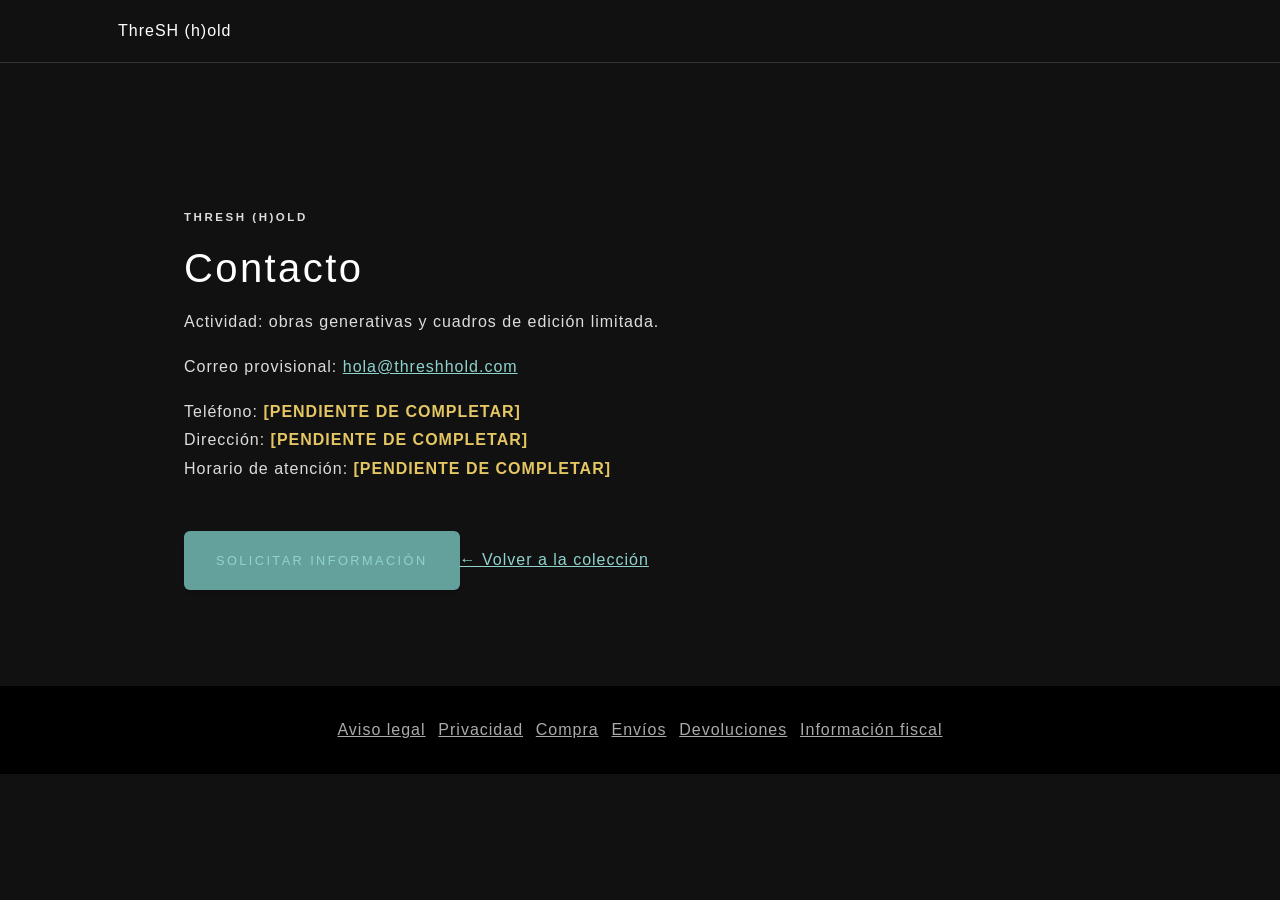
==== contacto.html @ 7604ed80 "Add files via upload" ====
<!doctype html><html lang="es"><head><meta charset="utf-8"><meta name="viewport" content="width=device-width,initial-scale=1"><title>Contacto · ThreSH (h)old</title><link rel="stylesheet" href="css/styles.css"><link rel="stylesheet" href="legal.css"></head><body class="legal-page"><nav class="legal-nav"><div class="container px-4 px-lg-5"><a href="index.html">ThreSH (h)old</a></div></nav><main class="legal-main"><p class="eyebrow">ThreSH (h)old</p><h1>Contacto</h1><p>Actividad: obras generativas y cuadros de edición limitada.</p><p>Correo provisional: <a href="mailto:hola@threshhold.com">hola@threshhold.com</a></p><p>Teléfono: <span class="pending">[PENDIENTE DE COMPLETAR]</span><br>Dirección: <span class="pending">[PENDIENTE DE COMPLETAR]</span><br>Horario de atención: <span class="pending">[PENDIENTE DE COMPLETAR]</span></p><a class="btn btn-primary" href="mailto:hola@threshhold.com?subject=Solicitud%20de%20información">Solicitar información</a><a class="legal-back" href="index.html">← Volver a la colección</a></main><footer class="legal-footer"><a href="legal.html">Aviso legal</a><a href="privacidad.html">Privacidad</a><a href="compra.html">Compra</a><a href="envios.html">Envíos</a><a href="devoluciones.html">Devoluciones</a><a href="fiscal.html">Información fiscal</a></footer></body></html>
---- css/styles.css ----
@charset "UTF-8";
/* Base styles */
/* Layout and component styles */
:root {
  --bs-blue: #0d6efd;
  --bs-indigo: #6610f2;
  --bs-purple: #7464a1;
  --bs-pink: #d63384;
  --bs-red: #a16468;
  --bs-orange: #fd7e14;
  --bs-yellow: #e4c662;
  --bs-green: #67c29c;
  --bs-teal: #64a19d;
  --bs-cyan: #1cabc4;
  --bs-black: #000;
  --bs-white: #fff;
  --bs-gray: #6c757d;
  --bs-gray-dark: #343a40;
  --bs-gray-100: #f8f9fa;
  --bs-gray-200: #e9ecef;
  --bs-gray-300: #dee2e6;
  --bs-gray-400: #ced4da;
  --bs-gray-500: #adb5bd;
  --bs-gray-600: #6c757d;
  --bs-gray-700: #495057;
  --bs-gray-800: #343a40;
  --bs-gray-900: #212529;
  --bs-primary: #64a19d;
  --bs-secondary: #7464a1;
  --bs-success: #67c29c;
  --bs-info: #1cabc4;
  --bs-warning: #e4c662;
  --bs-danger: #a16468;
  --bs-light: #f8f9fa;
  --bs-dark: #212529;
  --bs-black: #000;
  --bs-white: #fff;
  --bs-primary-rgb: 100, 161, 157;
  --bs-secondary-rgb: 116, 100, 161;
  --bs-success-rgb: 103, 194, 156;
  --bs-info-rgb: 28, 171, 196;
  --bs-warning-rgb: 228, 198, 98;
  --bs-danger-rgb: 161, 100, 104;
  --bs-light-rgb: 248, 249, 250;
  --bs-dark-rgb: 33, 37, 41;
  --bs-black-rgb: 0, 0, 0;
  --bs-white-rgb: 255, 255, 255;
  --bs-white-rgb: 255, 255, 255;
  --bs-black-rgb: 0, 0, 0;
  --bs-body-color-rgb: 33, 37, 41;
  --bs-body-bg-rgb: 255, 255, 255;
  --bs-font-sans-serif: system-ui, -apple-system, "Segoe UI", Roboto, "Helvetica Neue", "Noto Sans", "Liberation Sans", Arial, sans-serif, "Apple Color Emoji", "Segoe UI Emoji", "Segoe UI Symbol", "Noto Color Emoji";
  --bs-font-monospace: SFMono-Regular, Menlo, Monaco, Consolas, "Liberation Mono", "Courier New", monospace;
  --bs-gradient: linear-gradient(180deg, rgba(255, 255, 255, 0.15), rgba(255, 255, 255, 0));
  --bs-body-font-family: Nunito, -apple-system, BlinkMacSystemFont, Segoe UI, Roboto, Helvetica Neue, Arial, sans-serif, Apple Color Emoji, Segoe UI Emoji, Segoe UI Symbol, Noto Color Emoji;
  --bs-body-font-size: 1rem;
  --bs-body-font-weight: 400;
  --bs-body-line-height: 1.5;
  --bs-body-color: #212529;
  --bs-body-bg: #fff;
  --bs-border-width: 1px;
  --bs-border-style: solid;
  --bs-border-color: #dee2e6;
  --bs-border-color-translucent: rgba(0, 0, 0, 0.175);
  --bs-border-radius: 0.375rem;
  --bs-border-radius-sm: 0.25rem;
  --bs-border-radius-lg: 0.5rem;
  --bs-border-radius-xl: 1rem;
  --bs-border-radius-2xl: 2rem;
  --bs-border-radius-pill: 50rem;
  --bs-link-color: #64a19d;
  --bs-link-hover-color: #50817e;
  --bs-code-color: #d63384;
  --bs-highlight-bg: #faf4e0;
}

*,
*::before,
*::after {
  box-sizing: border-box;
}

@media (prefers-reduced-motion: no-preference) {
  :root {
    scroll-behavior: smooth;
  }
}

body {
  margin: 0;
  font-family: var(--bs-body-font-family);
  font-size: var(--bs-body-font-size);
  font-weight: var(--bs-body-font-weight);
  line-height: var(--bs-body-line-height);
  color: var(--bs-body-color);
  text-align: var(--bs-body-text-align);
  background-color: var(--bs-body-bg);
  -webkit-text-size-adjust: 100%;
  -webkit-tap-highlight-color: rgba(0, 0, 0, 0);
}

hr {
  margin: 1rem 0;
  color: inherit;
  border: 0;
  border-top: 1px solid;
  opacity: 0.25;
}

h6, .h6, h5, .h5, h4, .h4, h3, .h3, h2, .h2, h1, .h1 {
  margin-top: 0;
  margin-bottom: 0.5rem;
  font-weight: 500;
  line-height: 1.2;
}

h1, .h1 {
  font-size: calc(1.375rem + 1.5vw);
}
@media (min-width: 1200px) {
  h1, .h1 {
    font-size: 2.5rem;
  }
}

h2, .h2 {
  font-size: calc(1.325rem + 0.9vw);
}
@media (min-width: 1200px) {
  h2, .h2 {
    font-size: 2rem;
  }
}

h3, .h3 {
  font-size: calc(1.3rem + 0.6vw);
}
@media (min-width: 1200px) {
  h3, .h3 {
    font-size: 1.75rem;
  }
}

h4, .h4 {
  font-size: calc(1.275rem + 0.3vw);
}
@media (min-width: 1200px) {
  h4, .h4 {
    font-size: 1.5rem;
  }
}

h5, .h5 {
  font-size: 1.25rem;
}

h6, .h6 {
  font-size: 1rem;
}

p {
  margin-top: 0;
  margin-bottom: 1rem;
}

abbr[title] {
  -webkit-text-decoration: underline dotted;
          text-decoration: underline dotted;
  cursor: help;
  -webkit-text-decoration-skip-ink: none;
          text-decoration-skip-ink: none;
}

address {
  margin-bottom: 1rem;
  font-style: normal;
  line-height: inherit;
}

ol,
ul {
  padding-left: 2rem;
}

ol,
ul,
dl {
  margin-top: 0;
  margin-bottom: 1rem;
}

ol ol,
ul ul,
ol ul,
ul ol {
  margin-bottom: 0;
}

dt {
  font-weight: 700;
}

dd {
  margin-bottom: 0.5rem;
  margin-left: 0;
}

blockquote {
  margin: 0 0 1rem;
}

b,
strong {
  font-weight: bolder;
}

small, .small {
  font-size: 0.875em;
}

mark, .mark {
  padding: 0.1875em;
  background-color: var(--bs-highlight-bg);
}

sub,
sup {
  position: relative;
  font-size: 0.75em;
  line-height: 0;
  vertical-align: baseline;
}

sub {
  bottom: -0.25em;
}

sup {
  top: -0.5em;
}

a {
  color: var(--bs-link-color);
  text-decoration: underline;
}
a:hover {
  color: var(--bs-link-hover-color);
}

a:not([href]):not([class]), a:not([href]):not([class]):hover {
  color: inherit;
  text-decoration: none;
}

pre,
code,
kbd,
samp {
  font-family: var(--bs-font-monospace);
  font-size: 1em;
}

pre {
  display: block;
  margin-top: 0;
  margin-bottom: 1rem;
  overflow: auto;
  font-size: 0.875em;
}
pre code {
  font-size: inherit;
  color: inherit;
  word-break: normal;
}

code {
  font-size: 0.875em;
  color: var(--bs-code-color);
  word-wrap: break-word;
}
a > code {
  color: inherit;
}

kbd {
  padding: 0.1875rem 0.375rem;
  font-size: 0.875em;
  color: var(--bs-body-bg);
  background-color: var(--bs-body-color);
  border-radius: 0.25rem;
}
kbd kbd {
  padding: 0;
  font-size: 1em;
}

figure {
  margin: 0 0 1rem;
}

img,
svg {
  vertical-align: middle;
}

table {
  caption-side: bottom;
  border-collapse: collapse;
}

caption {
  padding-top: 0.5rem;
  padding-bottom: 0.5rem;
  color: #6c757d;
  text-align: left;
}

th {
  text-align: inherit;
  text-align: -webkit-match-parent;
}

thead,
tbody,
tfoot,
tr,
td,
th {
  border-color: inherit;
  border-style: solid;
  border-width: 0;
}

label {
  display: inline-block;
}

button {
  border-radius: 0;
}

button:focus:not(:focus-visible) {
  outline: 0;
}

input,
button,
select,
optgroup,
textarea {
  margin: 0;
  font-family: inherit;
  font-size: inherit;
  line-height: inherit;
}

button,
select {
  text-transform: none;
}

[role=button] {
  cursor: pointer;
}

select {
  word-wrap: normal;
}
select:disabled {
  opacity: 1;
}

[list]:not([type=date]):not([type=datetime-local]):not([type=month]):not([type=week]):not([type=time])::-webkit-calendar-picker-indicator {
  display: none !important;
}

button,
[type=button],
[type=reset],
[type=submit] {
  -webkit-appearance: button;
}
button:not(:disabled),
[type=button]:not(:disabled),
[type=reset]:not(:disabled),
[type=submit]:not(:disabled) {
  cursor: pointer;
}

::-moz-focus-inner {
  padding: 0;
  border-style: none;
}

textarea {
  resize: vertical;
}

fieldset {
  min-width: 0;
  padding: 0;
  margin: 0;
  border: 0;
}

legend {
  float: left;
  width: 100%;
  padding: 0;
  margin-bottom: 0.5rem;
  font-size: calc(1.275rem + 0.3vw);
  line-height: inherit;
}
@media (min-width: 1200px) {
  legend {
    font-size: 1.5rem;
  }
}
legend + * {
  clear: left;
}

::-webkit-datetime-edit-fields-wrapper,
::-webkit-datetime-edit-text,
::-webkit-datetime-edit-minute,
::-webkit-datetime-edit-hour-field,
::-webkit-datetime-edit-day-field,
::-webkit-datetime-edit-month-field,
::-webkit-datetime-edit-year-field {
  padding: 0;
}

::-webkit-inner-spin-button {
  height: auto;
}

[type=search] {
  outline-offset: -2px;
  -webkit-appearance: textfield;
}

/* rtl:raw:
[type="tel"],
[type="url"],
[type="email"],
[type="number"] {
  direction: ltr;
}
*/
::-webkit-search-decoration {
  -webkit-appearance: none;
}

::-webkit-color-swatch-wrapper {
  padding: 0;
}

::file-selector-button {
  font: inherit;
  -webkit-appearance: button;
}

output {
  display: inline-block;
}

iframe {
  border: 0;
}

summary {
  display: list-item;
  cursor: pointer;
}

progress {
  vertical-align: baseline;
}

[hidden] {
  display: none !important;
}

.lead {
  font-size: 1.25rem;
  font-weight: 300;
}

.display-1 {
  font-size: calc(1.625rem + 4.5vw);
  font-weight: 300;
  line-height: 1.2;
}
@media (min-width: 1200px) {
  .display-1 {
    font-size: 5rem;
  }
}

.display-2 {
  font-size: calc(1.575rem + 3.9vw);
  font-weight: 300;
  line-height: 1.2;
}
@media (min-width: 1200px) {
  .display-2 {
    font-size: 4.5rem;
  }
}

.display-3 {
  font-size: calc(1.525rem + 3.3vw);
  font-weight: 300;
  line-height: 1.2;
}
@media (min-width: 1200px) {
  .display-3 {
    font-size: 4rem;
  }
}

.display-4 {
  font-size: calc(1.475rem + 2.7vw);
  font-weight: 300;
  line-height: 1.2;
}
@media (min-width: 1200px) {
  .display-4 {
    font-size: 3.5rem;
  }
}

.display-5 {
  font-size: calc(1.425rem + 2.1vw);
  font-weight: 300;
  line-height: 1.2;
}
@media (min-width: 1200px) {
  .display-5 {
    font-size: 3rem;
  }
}

.display-6 {
  font-size: calc(1.375rem + 1.5vw);
  font-weight: 300;
  line-height: 1.2;
}
@media (min-width: 1200px) {
  .display-6 {
    font-size: 2.5rem;
  }
}

.list-unstyled {
  padding-left: 0;
  list-style: none;
}

.list-inline {
  padding-left: 0;
  list-style: none;
}

.list-inline-item {
  display: inline-block;
}
.list-inline-item:not(:last-child) {
  margin-right: 0.5rem;
}

.initialism {
  font-size: 0.875em;
  text-transform: uppercase;
}

.blockquote {
  margin-bottom: 1rem;
  font-size: 1.25rem;
}
.blockquote > :last-child {
  margin-bottom: 0;
}

.blockquote-footer {
  margin-top: -1rem;
  margin-bottom: 1rem;
  font-size: 0.875em;
  color: #6c757d;
}
.blockquote-footer::before {
  content: "— ";
}

.img-fluid {
  max-width: 100%;
  height: auto;
}

.img-thumbnail {
  padding: 0.25rem;
  background-color: #fff;
  border: 1px solid var(--bs-border-color);
  border-radius: 0.375rem;
  max-width: 100%;
  height: auto;
}

.figure {
  display: inline-block;
}

.figure-img {
  margin-bottom: 0.5rem;
  line-height: 1;
}

.figure-caption {
  font-size: 0.875em;
  color: #6c757d;
}

.container,
.container-fluid,
.container-xxl,
.container-xl,
.container-lg,
.container-md,
.container-sm {
  --bs-gutter-x: 1.5rem;
  --bs-gutter-y: 0;
  width: 100%;
  padding-right: calc(var(--bs-gutter-x) * 0.5);
  padding-left: calc(var(--bs-gutter-x) * 0.5);
  margin-right: auto;
  margin-left: auto;
}

@media (min-width: 576px) {
  .container-sm, .container {
    max-width: 540px;
  }
}
@media (min-width: 768px) {
  .container-md, .container-sm, .container {
    max-width: 720px;
  }
}
@media (min-width: 992px) {
  .container-lg, .container-md, .container-sm, .container {
    max-width: 960px;
  }
}
@media (min-width: 1200px) {
  .container-xl, .container-lg, .container-md, .container-sm, .container {
    max-width: 1140px;
  }
}
@media (min-width: 1400px) {
  .container-xxl, .container-xl, .container-lg, .container-md, .container-sm, .container {
    max-width: 1320px;
  }
}
.row {
  --bs-gutter-x: 1.5rem;
  --bs-gutter-y: 0;
  display: flex;
  flex-wrap: wrap;
  margin-top: calc(-1 * var(--bs-gutter-y));
  margin-right: calc(-0.5 * var(--bs-gutter-x));
  margin-left: calc(-0.5 * var(--bs-gutter-x));
}
.row > * {
  flex-shrink: 0;
  width: 100%;
  max-width: 100%;
  padding-right: calc(var(--bs-gutter-x) * 0.5);
  padding-left: calc(var(--bs-gutter-x) * 0.5);
  margin-top: var(--bs-gutter-y);
}

.col {
  flex: 1 0 0%;
}

.row-cols-auto > * {
  flex: 0 0 auto;
  width: auto;
}

.row-cols-1 > * {
  flex: 0 0 auto;
  width: 100%;
}

.row-cols-2 > * {
  flex: 0 0 auto;
  width: 50%;
}

.row-cols-3 > * {
  flex: 0 0 auto;
  width: 33.3333333333%;
}

.row-cols-4 > * {
  flex: 0 0 auto;
  width: 25%;
}

.row-cols-5 > * {
  flex: 0 0 auto;
  width: 20%;
}

.row-cols-6 > * {
  flex: 0 0 auto;
  width: 16.6666666667%;
}

.col-auto {
  flex: 0 0 auto;
  width: auto;
}

.col-1 {
  flex: 0 0 auto;
  width: 8.33333333%;
}

.col-2 {
  flex: 0 0 auto;
  width: 16.66666667%;
}

.col-3 {
  flex: 0 0 auto;
  width: 25%;
}

.col-4 {
  flex: 0 0 auto;
  width: 33.33333333%;
}

.col-5 {
  flex: 0 0 auto;
  width: 41.66666667%;
}

.col-6 {
  flex: 0 0 auto;
  width: 50%;
}

.col-7 {
  flex: 0 0 auto;
  width: 58.33333333%;
}

.col-8 {
  flex: 0 0 auto;
  width: 66.66666667%;
}

.col-9 {
  flex: 0 0 auto;
  width: 75%;
}

.col-10 {
  flex: 0 0 auto;
  width: 83.33333333%;
}

.col-11 {
  flex: 0 0 auto;
  width: 91.66666667%;
}

.col-12 {
  flex: 0 0 auto;
  width: 100%;
}

.offset-1 {
  margin-left: 8.33333333%;
}

.offset-2 {
  margin-left: 16.66666667%;
}

.offset-3 {
  margin-left: 25%;
}

.offset-4 {
  margin-left: 33.33333333%;
}

.offset-5 {
  margin-left: 41.66666667%;
}

.offset-6 {
  margin-left: 50%;
}

.offset-7 {
  margin-left: 58.33333333%;
}

.offset-8 {
  margin-left: 66.66666667%;
}

.offset-9 {
  margin-left: 75%;
}

.offset-10 {
  margin-left: 83.33333333%;
}

.offset-11 {
  margin-left: 91.66666667%;
}

.g-0,
.gx-0 {
  --bs-gutter-x: 0;
}

.g-0,
.gy-0 {
  --bs-gutter-y: 0;
}

.g-1,
.gx-1 {
  --bs-gutter-x: 0.25rem;
}

.g-1,
.gy-1 {
  --bs-gutter-y: 0.25rem;
}

.g-2,
.gx-2 {
  --bs-gutter-x: 0.5rem;
}

.g-2,
.gy-2 {
  --bs-gutter-y: 0.5rem;
}

.g-3,
.gx-3 {
  --bs-gutter-x: 1rem;
}

.g-3,
.gy-3 {
  --bs-gutter-y: 1rem;
}

.g-4,
.gx-4 {
  --bs-gutter-x: 1.5rem;
}

.g-4,
.gy-4 {
  --bs-gutter-y: 1.5rem;
}

.g-5,
.gx-5 {
  --bs-gutter-x: 3rem;
}

.g-5,
.gy-5 {
  --bs-gutter-y: 3rem;
}

@media (min-width: 576px) {
  .col-sm {
    flex: 1 0 0%;
  }
  .row-cols-sm-auto > * {
    flex: 0 0 auto;
    width: auto;
  }
  .row-cols-sm-1 > * {
    flex: 0 0 auto;
    width: 100%;
  }
  .row-cols-sm-2 > * {
    flex: 0 0 auto;
    width: 50%;
  }
  .row-cols-sm-3 > * {
    flex: 0 0 auto;
    width: 33.3333333333%;
  }
  .row-cols-sm-4 > * {
    flex: 0 0 auto;
    width: 25%;
  }
  .row-cols-sm-5 > * {
    flex: 0 0 auto;
    width: 20%;
  }
  .row-cols-sm-6 > * {
    flex: 0 0 auto;
    width: 16.6666666667%;
  }
  .col-sm-auto {
    flex: 0 0 auto;
    width: auto;
  }
  .col-sm-1 {
    flex: 0 0 auto;
    width: 8.33333333%;
  }
  .col-sm-2 {
    flex: 0 0 auto;
    width: 16.66666667%;
  }
  .col-sm-3 {
    flex: 0 0 auto;
    width: 25%;
  }
  .col-sm-4 {
    flex: 0 0 auto;
    width: 33.33333333%;
  }
  .col-sm-5 {
    flex: 0 0 auto;
    width: 41.66666667%;
  }
  .col-sm-6 {
    flex: 0 0 auto;
    width: 50%;
  }
  .col-sm-7 {
    flex: 0 0 auto;
    width: 58.33333333%;
  }
  .col-sm-8 {
    flex: 0 0 auto;
    width: 66.66666667%;
  }
  .col-sm-9 {
    flex: 0 0 auto;
    width: 75%;
  }
  .col-sm-10 {
    flex: 0 0 auto;
    width: 83.33333333%;
  }
  .col-sm-11 {
    flex: 0 0 auto;
    width: 91.66666667%;
  }
  .col-sm-12 {
    flex: 0 0 auto;
    width: 100%;
  }
  .offset-sm-0 {
    margin-left: 0;
  }
  .offset-sm-1 {
    margin-left: 8.33333333%;
  }
  .offset-sm-2 {
    margin-left: 16.66666667%;
  }
  .offset-sm-3 {
    margin-left: 25%;
  }
  .offset-sm-4 {
    margin-left: 33.33333333%;
  }
  .offset-sm-5 {
    margin-left: 41.66666667%;
  }
  .offset-sm-6 {
    margin-left: 50%;
  }
  .offset-sm-7 {
    margin-left: 58.33333333%;
  }
  .offset-sm-8 {
    margin-left: 66.66666667%;
  }
  .offset-sm-9 {
    margin-left: 75%;
  }
  .offset-sm-10 {
    margin-left: 83.33333333%;
  }
  .offset-sm-11 {
    margin-left: 91.66666667%;
  }
  .g-sm-0,
  .gx-sm-0 {
    --bs-gutter-x: 0;
  }
  .g-sm-0,
  .gy-sm-0 {
    --bs-gutter-y: 0;
  }
  .g-sm-1,
  .gx-sm-1 {
    --bs-gutter-x: 0.25rem;
  }
  .g-sm-1,
  .gy-sm-1 {
    --bs-gutter-y: 0.25rem;
  }
  .g-sm-2,
  .gx-sm-2 {
    --bs-gutter-x: 0.5rem;
  }
  .g-sm-2,
  .gy-sm-2 {
    --bs-gutter-y: 0.5rem;
  }
  .g-sm-3,
  .gx-sm-3 {
    --bs-gutter-x: 1rem;
  }
  .g-sm-3,
  .gy-sm-3 {
    --bs-gutter-y: 1rem;
  }
  .g-sm-4,
  .gx-sm-4 {
    --bs-gutter-x: 1.5rem;
  }
  .g-sm-4,
  .gy-sm-4 {
    --bs-gutter-y: 1.5rem;
  }
  .g-sm-5,
  .gx-sm-5 {
    --bs-gutter-x: 3rem;
  }
  .g-sm-5,
  .gy-sm-5 {
    --bs-gutter-y: 3rem;
  }
}
@media (min-width: 768px) {
  .col-md {
    flex: 1 0 0%;
  }
  .row-cols-md-auto > * {
    flex: 0 0 auto;
    width: auto;
  }
  .row-cols-md-1 > * {
    flex: 0 0 auto;
    width: 100%;
  }
  .row-cols-md-2 > * {
    flex: 0 0 auto;
    width: 50%;
  }
  .row-cols-md-3 > * {
    flex: 0 0 auto;
    width: 33.3333333333%;
  }
  .row-cols-md-4 > * {
    flex: 0 0 auto;
    width: 25%;
  }
  .row-cols-md-5 > * {
    flex: 0 0 auto;
    width: 20%;
  }
  .row-cols-md-6 > * {
    flex: 0 0 auto;
    width: 16.6666666667%;
  }
  .col-md-auto {
    flex: 0 0 auto;
    width: auto;
  }
  .col-md-1 {
    flex: 0 0 auto;
    width: 8.33333333%;
  }
  .col-md-2 {
    flex: 0 0 auto;
    width: 16.66666667%;
  }
  .col-md-3 {
    flex: 0 0 auto;
    width: 25%;
  }
  .col-md-4 {
    flex: 0 0 auto;
    width: 33.33333333%;
  }
  .col-md-5 {
    flex: 0 0 auto;
    width: 41.66666667%;
  }
  .col-md-6 {
    flex: 0 0 auto;
    width: 50%;
  }
  .col-md-7 {
    flex: 0 0 auto;
    width: 58.33333333%;
  }
  .col-md-8 {
    flex: 0 0 auto;
    width: 66.66666667%;
  }
  .col-md-9 {
    flex: 0 0 auto;
    width: 75%;
  }
  .col-md-10 {
    flex: 0 0 auto;
    width: 83.33333333%;
  }
  .col-md-11 {
    flex: 0 0 auto;
    width: 91.66666667%;
  }
  .col-md-12 {
    flex: 0 0 auto;
    width: 100%;
  }
  .offset-md-0 {
    margin-left: 0;
  }
  .offset-md-1 {
    margin-left: 8.33333333%;
  }
  .offset-md-2 {
    margin-left: 16.66666667%;
  }
  .offset-md-3 {
    margin-left: 25%;
  }
  .offset-md-4 {
    margin-left: 33.33333333%;
  }
  .offset-md-5 {
    margin-left: 41.66666667%;
  }
  .offset-md-6 {
    margin-left: 50%;
  }
  .offset-md-7 {
    margin-left: 58.33333333%;
  }
  .offset-md-8 {
    margin-left: 66.66666667%;
  }
  .offset-md-9 {
    margin-left: 75%;
  }
  .offset-md-10 {
    margin-left: 83.33333333%;
  }
  .offset-md-11 {
    margin-left: 91.66666667%;
  }
  .g-md-0,
  .gx-md-0 {
    --bs-gutter-x: 0;
  }
  .g-md-0,
  .gy-md-0 {
    --bs-gutter-y: 0;
  }
  .g-md-1,
  .gx-md-1 {
    --bs-gutter-x: 0.25rem;
  }
  .g-md-1,
  .gy-md-1 {
    --bs-gutter-y: 0.25rem;
  }
  .g-md-2,
  .gx-md-2 {
    --bs-gutter-x: 0.5rem;
  }
  .g-md-2,
  .gy-md-2 {
    --bs-gutter-y: 0.5rem;
  }
  .g-md-3,
  .gx-md-3 {
    --bs-gutter-x: 1rem;
  }
  .g-md-3,
  .gy-md-3 {
    --bs-gutter-y: 1rem;
  }
  .g-md-4,
  .gx-md-4 {
    --bs-gutter-x: 1.5rem;
  }
  .g-md-4,
  .gy-md-4 {
    --bs-gutter-y: 1.5rem;
  }
  .g-md-5,
  .gx-md-5 {
    --bs-gutter-x: 3rem;
  }
  .g-md-5,
  .gy-md-5 {
    --bs-gutter-y: 3rem;
  }
}
@media (min-width: 992px) {
  .col-lg {
    flex: 1 0 0%;
  }
  .row-cols-lg-auto > * {
    flex: 0 0 auto;
    width: auto;
  }
  .row-cols-lg-1 > * {
    flex: 0 0 auto;
    width: 100%;
  }
  .row-cols-lg-2 > * {
    flex: 0 0 auto;
    width: 50%;
  }
  .row-cols-lg-3 > * {
    flex: 0 0 auto;
    width: 33.3333333333%;
  }
  .row-cols-lg-4 > * {
    flex: 0 0 auto;
    width: 25%;
  }
  .row-cols-lg-5 > * {
    flex: 0 0 auto;
    width: 20%;
  }
  .row-cols-lg-6 > * {
    flex: 0 0 auto;
    width: 16.6666666667%;
  }
  .col-lg-auto {
    flex: 0 0 auto;
    width: auto;
  }
  .col-lg-1 {
    flex: 0 0 auto;
    width: 8.33333333%;
  }
  .col-lg-2 {
    flex: 0 0 auto;
    width: 16.66666667%;
  }
  .col-lg-3 {
    flex: 0 0 auto;
    width: 25%;
  }
  .col-lg-4 {
    flex: 0 0 auto;
    width: 33.33333333%;
  }
  .col-lg-5 {
    flex: 0 0 auto;
    width: 41.66666667%;
  }
  .col-lg-6 {
    flex: 0 0 auto;
    width: 50%;
  }
  .col-lg-7 {
    flex: 0 0 auto;
    width: 58.33333333%;
  }
  .col-lg-8 {
    flex: 0 0 auto;
    width: 66.66666667%;
  }
  .col-lg-9 {
    flex: 0 0 auto;
    width: 75%;
  }
  .col-lg-10 {
    flex: 0 0 auto;
    width: 83.33333333%;
  }
  .col-lg-11 {
    flex: 0 0 auto;
    width: 91.66666667%;
  }
  .col-lg-12 {
    flex: 0 0 auto;
    width: 100%;
  }
  .offset-lg-0 {
    margin-left: 0;
  }
  .offset-lg-1 {
    margin-left: 8.33333333%;
  }
  .offset-lg-2 {
    margin-left: 16.66666667%;
  }
  .offset-lg-3 {
    margin-left: 25%;
  }
  .offset-lg-4 {
    margin-left: 33.33333333%;
  }
  .offset-lg-5 {
    margin-left: 41.66666667%;
  }
  .offset-lg-6 {
    margin-left: 50%;
  }
  .offset-lg-7 {
    margin-left: 58.33333333%;
  }
  .offset-lg-8 {
    margin-left: 66.66666667%;
  }
  .offset-lg-9 {
    margin-left: 75%;
  }
  .offset-lg-10 {
    margin-left: 83.33333333%;
  }
  .offset-lg-11 {
    margin-left: 91.66666667%;
  }
  .g-lg-0,
  .gx-lg-0 {
    --bs-gutter-x: 0;
  }
  .g-lg-0,
  .gy-lg-0 {
    --bs-gutter-y: 0;
  }
  .g-lg-1,
  .gx-lg-1 {
    --bs-gutter-x: 0.25rem;
  }
  .g-lg-1,
  .gy-lg-1 {
    --bs-gutter-y: 0.25rem;
  }
  .g-lg-2,
  .gx-lg-2 {
    --bs-gutter-x: 0.5rem;
  }
  .g-lg-2,
  .gy-lg-2 {
    --bs-gutter-y: 0.5rem;
  }
  .g-lg-3,
  .gx-lg-3 {
    --bs-gutter-x: 1rem;
  }
  .g-lg-3,
  .gy-lg-3 {
    --bs-gutter-y: 1rem;
  }
  .g-lg-4,
  .gx-lg-4 {
    --bs-gutter-x: 1.5rem;
  }
  .g-lg-4,
  .gy-lg-4 {
    --bs-gutter-y: 1.5rem;
  }
  .g-lg-5,
  .gx-lg-5 {
    --bs-gutter-x: 3rem;
  }
  .g-lg-5,
  .gy-lg-5 {
    --bs-gutter-y: 3rem;
  }
}
@media (min-width: 1200px) {
  .col-xl {
    flex: 1 0 0%;
  }
  .row-cols-xl-auto > * {
    flex: 0 0 auto;
    width: auto;
  }
  .row-cols-xl-1 > * {
    flex: 0 0 auto;
    width: 100%;
  }
  .row-cols-xl-2 > * {
    flex: 0 0 auto;
    width: 50%;
  }
  .row-cols-xl-3 > * {
    flex: 0 0 auto;
    width: 33.3333333333%;
  }
  .row-cols-xl-4 > * {
    flex: 0 0 auto;
    width: 25%;
  }
  .row-cols-xl-5 > * {
    flex: 0 0 auto;
    width: 20%;
  }
  .row-cols-xl-6 > * {
    flex: 0 0 auto;
    width: 16.6666666667%;
  }
  .col-xl-auto {
    flex: 0 0 auto;
    width: auto;
  }
  .col-xl-1 {
    flex: 0 0 auto;
    width: 8.33333333%;
  }
  .col-xl-2 {
    flex: 0 0 auto;
    width: 16.66666667%;
  }
  .col-xl-3 {
    flex: 0 0 auto;
    width: 25%;
  }
  .col-xl-4 {
    flex: 0 0 auto;
    width: 33.33333333%;
  }
  .col-xl-5 {
    flex: 0 0 auto;
    width: 41.66666667%;
  }
  .col-xl-6 {
    flex: 0 0 auto;
    width: 50%;
  }
  .col-xl-7 {
    flex: 0 0 auto;
    width: 58.33333333%;
  }
  .col-xl-8 {
    flex: 0 0 auto;
    width: 66.66666667%;
  }
  .col-xl-9 {
    flex: 0 0 auto;
    width: 75%;
  }
  .col-xl-10 {
    flex: 0 0 auto;
    width: 83.33333333%;
  }
  .col-xl-11 {
    flex: 0 0 auto;
    width: 91.66666667%;
  }
  .col-xl-12 {
    flex: 0 0 auto;
    width: 100%;
  }
  .offset-xl-0 {
    margin-left: 0;
  }
  .offset-xl-1 {
    margin-left: 8.33333333%;
  }
  .offset-xl-2 {
    margin-left: 16.66666667%;
  }
  .offset-xl-3 {
    margin-left: 25%;
  }
  .offset-xl-4 {
    margin-left: 33.33333333%;
  }
  .offset-xl-5 {
    margin-left: 41.66666667%;
  }
  .offset-xl-6 {
    margin-left: 50%;
  }
  .offset-xl-7 {
    margin-left: 58.33333333%;
  }
  .offset-xl-8 {
    margin-left: 66.66666667%;
  }
  .offset-xl-9 {
    margin-left: 75%;
  }
  .offset-xl-10 {
    margin-left: 83.33333333%;
  }
  .offset-xl-11 {
    margin-left: 91.66666667%;
  }
  .g-xl-0,
  .gx-xl-0 {
    --bs-gutter-x: 0;
  }
  .g-xl-0,
  .gy-xl-0 {
    --bs-gutter-y: 0;
  }
  .g-xl-1,
  .gx-xl-1 {
    --bs-gutter-x: 0.25rem;
  }
  .g-xl-1,
  .gy-xl-1 {
    --bs-gutter-y: 0.25rem;
  }
  .g-xl-2,
  .gx-xl-2 {
    --bs-gutter-x: 0.5rem;
  }
  .g-xl-2,
  .gy-xl-2 {
    --bs-gutter-y: 0.5rem;
  }
  .g-xl-3,
  .gx-xl-3 {
    --bs-gutter-x: 1rem;
  }
  .g-xl-3,
  .gy-xl-3 {
    --bs-gutter-y: 1rem;
  }
  .g-xl-4,
  .gx-xl-4 {
    --bs-gutter-x: 1.5rem;
  }
  .g-xl-4,
  .gy-xl-4 {
    --bs-gutter-y: 1.5rem;
  }
  .g-xl-5,
  .gx-xl-5 {
    --bs-gutter-x: 3rem;
  }
  .g-xl-5,
  .gy-xl-5 {
    --bs-gutter-y: 3rem;
  }
}
@media (min-width: 1400px) {
  .col-xxl {
    flex: 1 0 0%;
  }
  .row-cols-xxl-auto > * {
    flex: 0 0 auto;
    width: auto;
  }
  .row-cols-xxl-1 > * {
    flex: 0 0 auto;
    width: 100%;
  }
  .row-cols-xxl-2 > * {
    flex: 0 0 auto;
    width: 50%;
  }
  .row-cols-xxl-3 > * {
    flex: 0 0 auto;
    width: 33.3333333333%;
  }
  .row-cols-xxl-4 > * {
    flex: 0 0 auto;
    width: 25%;
  }
  .row-cols-xxl-5 > * {
    flex: 0 0 auto;
    width: 20%;
  }
  .row-cols-xxl-6 > * {
    flex: 0 0 auto;
    width: 16.6666666667%;
  }
  .col-xxl-auto {
    flex: 0 0 auto;
    width: auto;
  }
  .col-xxl-1 {
    flex: 0 0 auto;
    width: 8.33333333%;
  }
  .col-xxl-2 {
    flex: 0 0 auto;
    width: 16.66666667%;
  }
  .col-xxl-3 {
    flex: 0 0 auto;
    width: 25%;
  }
  .col-xxl-4 {
    flex: 0 0 auto;
    width: 33.33333333%;
  }
  .col-xxl-5 {
    flex: 0 0 auto;
    width: 41.66666667%;
  }
  .col-xxl-6 {
    flex: 0 0 auto;
    width: 50%;
  }
  .col-xxl-7 {
    flex: 0 0 auto;
    width: 58.33333333%;
  }
  .col-xxl-8 {
    flex: 0 0 auto;
    width: 66.66666667%;
  }
  .col-xxl-9 {
    flex: 0 0 auto;
    width: 75%;
  }
  .col-xxl-10 {
    flex: 0 0 auto;
    width: 83.33333333%;
  }
  .col-xxl-11 {
    flex: 0 0 auto;
    width: 91.66666667%;
  }
  .col-xxl-12 {
    flex: 0 0 auto;
    width: 100%;
  }
  .offset-xxl-0 {
    margin-left: 0;
  }
  .offset-xxl-1 {
    margin-left: 8.33333333%;
  }
  .offset-xxl-2 {
    margin-left: 16.66666667%;
  }
  .offset-xxl-3 {
    margin-left: 25%;
  }
  .offset-xxl-4 {
    margin-left: 33.33333333%;
  }
  .offset-xxl-5 {
    margin-left: 41.66666667%;
  }
  .offset-xxl-6 {
    margin-left: 50%;
  }
  .offset-xxl-7 {
    margin-left: 58.33333333%;
  }
  .offset-xxl-8 {
    margin-left: 66.66666667%;
  }
  .offset-xxl-9 {
    margin-left: 75%;
  }
  .offset-xxl-10 {
    margin-left: 83.33333333%;
  }
  .offset-xxl-11 {
    margin-left: 91.66666667%;
  }
  .g-xxl-0,
  .gx-xxl-0 {
    --bs-gutter-x: 0;
  }
  .g-xxl-0,
  .gy-xxl-0 {
    --bs-gutter-y: 0;
  }
  .g-xxl-1,
  .gx-xxl-1 {
    --bs-gutter-x: 0.25rem;
  }
  .g-xxl-1,
  .gy-xxl-1 {
    --bs-gutter-y: 0.25rem;
  }
  .g-xxl-2,
  .gx-xxl-2 {
    --bs-gutter-x: 0.5rem;
  }
  .g-xxl-2,
  .gy-xxl-2 {
    --bs-gutter-y: 0.5rem;
  }
  .g-xxl-3,
  .gx-xxl-3 {
    --bs-gutter-x: 1rem;
  }
  .g-xxl-3,
  .gy-xxl-3 {
    --bs-gutter-y: 1rem;
  }
  .g-xxl-4,
  .gx-xxl-4 {
    --bs-gutter-x: 1.5rem;
  }
  .g-xxl-4,
  .gy-xxl-4 {
    --bs-gutter-y: 1.5rem;
  }
  .g-xxl-5,
  .gx-xxl-5 {
    --bs-gutter-x: 3rem;
  }
  .g-xxl-5,
  .gy-xxl-5 {
    --bs-gutter-y: 3rem;
  }
}
.table {
  --bs-table-color: var(--bs-body-color);
  --bs-table-bg: transparent;
  --bs-table-border-color: var(--bs-border-color);
  --bs-table-accent-bg: transparent;
  --bs-table-striped-color: var(--bs-body-color);
  --bs-table-striped-bg: rgba(0, 0, 0, 0.05);
  --bs-table-active-color: var(--bs-body-color);
  --bs-table-active-bg: rgba(0, 0, 0, 0.1);
  --bs-table-hover-color: var(--bs-body-color);
  --bs-table-hover-bg: rgba(0, 0, 0, 0.075);
  width: 100%;
  margin-bottom: 1rem;
  color: var(--bs-table-color);
  vertical-align: top;
  border-color: var(--bs-table-border-color);
}
.table > :not(caption) > * > * {
  padding: 0.5rem 0.5rem;
  background-color: var(--bs-table-bg);
  border-bottom-width: 1px;
  box-shadow: inset 0 0 0 9999px var(--bs-table-accent-bg);
}
.table > tbody {
  vertical-align: inherit;
}
.table > thead {
  vertical-align: bottom;
}

.table-group-divider {
  border-top: 2px solid currentcolor;
}

.caption-top {
  caption-side: top;
}

.table-sm > :not(caption) > * > * {
  padding: 0.25rem 0.25rem;
}

.table-bordered > :not(caption) > * {
  border-width: 1px 0;
}
.table-bordered > :not(caption) > * > * {
  border-width: 0 1px;
}

.table-borderless > :not(caption) > * > * {
  border-bottom-width: 0;
}
.table-borderless > :not(:first-child) {
  border-top-width: 0;
}

.table-striped > tbody > tr:nth-of-type(odd) > * {
  --bs-table-accent-bg: var(--bs-table-striped-bg);
  color: var(--bs-table-striped-color);
}

.table-striped-columns > :not(caption) > tr > :nth-child(even) {
  --bs-table-accent-bg: var(--bs-table-striped-bg);
  color: var(--bs-table-striped-color);
}

.table-active {
  --bs-table-accent-bg: var(--bs-table-active-bg);
  color: var(--bs-table-active-color);
}

.table-hover > tbody > tr:hover > * {
  --bs-table-accent-bg: var(--bs-table-hover-bg);
  color: var(--bs-table-hover-color);
}

.table-primary {
  --bs-table-color: #000;
  --bs-table-bg: #e0eceb;
  --bs-table-border-color: #cad4d4;
  --bs-table-striped-bg: #d5e0df;
  --bs-table-striped-color: #000;
  --bs-table-active-bg: #cad4d4;
  --bs-table-active-color: #000;
  --bs-table-hover-bg: #cfdad9;
  --bs-table-hover-color: #000;
  color: var(--bs-table-color);
  border-color: var(--bs-table-border-color);
}

.table-secondary {
  --bs-table-color: #000;
  --bs-table-bg: #e3e0ec;
  --bs-table-border-color: #cccad4;
  --bs-table-striped-bg: #d8d5e0;
  --bs-table-striped-color: #000;
  --bs-table-active-bg: #cccad4;
  --bs-table-active-color: #000;
  --bs-table-hover-bg: #d2cfda;
  --bs-table-hover-color: #000;
  color: var(--bs-table-color);
  border-color: var(--bs-table-border-color);
}

.table-success {
  --bs-table-color: #000;
  --bs-table-bg: #e1f3eb;
  --bs-table-border-color: #cbdbd4;
  --bs-table-striped-bg: #d6e7df;
  --bs-table-striped-color: #000;
  --bs-table-active-bg: #cbdbd4;
  --bs-table-active-color: #000;
  --bs-table-hover-bg: #d0e1d9;
  --bs-table-hover-color: #000;
  color: var(--bs-table-color);
  border-color: var(--bs-table-border-color);
}

.table-info {
  --bs-table-color: #000;
  --bs-table-bg: #d2eef3;
  --bs-table-border-color: #bdd6db;
  --bs-table-striped-bg: #c8e2e7;
  --bs-table-striped-color: #000;
  --bs-table-active-bg: #bdd6db;
  --bs-table-active-color: #000;
  --bs-table-hover-bg: #c2dce1;
  --bs-table-hover-color: #000;
  color: var(--bs-table-color);
  border-color: var(--bs-table-border-color);
}

.table-warning {
  --bs-table-color: #000;
  --bs-table-bg: #faf4e0;
  --bs-table-border-color: #e1dcca;
  --bs-table-striped-bg: #eee8d5;
  --bs-table-striped-color: #000;
  --bs-table-active-bg: #e1dcca;
  --bs-table-active-color: #000;
  --bs-table-hover-bg: #e7e2cf;
  --bs-table-hover-color: #000;
  color: var(--bs-table-color);
  border-color: var(--bs-table-border-color);
}

.table-danger {
  --bs-table-color: #000;
  --bs-table-bg: #ece0e1;
  --bs-table-border-color: #d4cacb;
  --bs-table-striped-bg: #e0d5d6;
  --bs-table-striped-color: #000;
  --bs-table-active-bg: #d4cacb;
  --bs-table-active-color: #000;
  --bs-table-hover-bg: #dacfd0;
  --bs-table-hover-color: #000;
  color: var(--bs-table-color);
  border-color: var(--bs-table-border-color);
}

.table-light {
  --bs-table-color: #000;
  --bs-table-bg: #f8f9fa;
  --bs-table-border-color: #dfe0e1;
  --bs-table-striped-bg: #ecedee;
  --bs-table-striped-color: #000;
  --bs-table-active-bg: #dfe0e1;
  --bs-table-active-color: #000;
  --bs-table-hover-bg: #e5e6e7;
  --bs-table-hover-color: #000;
  color: var(--bs-table-color);
  border-color: var(--bs-table-border-color);
}

.table-dark {
  --bs-table-color: #fff;
  --bs-table-bg: #212529;
  --bs-table-border-color: #373b3e;
  --bs-table-striped-bg: #2c3034;
  --bs-table-striped-color: #fff;
  --bs-table-active-bg: #373b3e;
  --bs-table-active-color: #fff;
  --bs-table-hover-bg: #323539;
  --bs-table-hover-color: #fff;
  color: var(--bs-table-color);
  border-color: var(--bs-table-border-color);
}

.table-responsive {
  overflow-x: auto;
  -webkit-overflow-scrolling: touch;
}

@media (max-width: 575.98px) {
  .table-responsive-sm {
    overflow-x: auto;
    -webkit-overflow-scrolling: touch;
  }
}
@media (max-width: 767.98px) {
  .table-responsive-md {
    overflow-x: auto;
    -webkit-overflow-scrolling: touch;
  }
}
@media (max-width: 991.98px) {
  .table-responsive-lg {
    overflow-x: auto;
    -webkit-overflow-scrolling: touch;
  }
}
@media (max-width: 1199.98px) {
  .table-responsive-xl {
    overflow-x: auto;
    -webkit-overflow-scrolling: touch;
  }
}
@media (max-width: 1399.98px) {
  .table-responsive-xxl {
    overflow-x: auto;
    -webkit-overflow-scrolling: touch;
  }
}
.form-label {
  margin-bottom: 0.5rem;
}

.col-form-label {
  padding-top: calc(0.375rem + 1px);
  padding-bottom: calc(0.375rem + 1px);
  margin-bottom: 0;
  font-size: inherit;
  line-height: 1.5;
}

.col-form-label-lg {
  padding-top: calc(0.5rem + 1px);
  padding-bottom: calc(0.5rem + 1px);
  font-size: 1.25rem;
}

.col-form-label-sm {
  padding-top: calc(0.25rem + 1px);
  padding-bottom: calc(0.25rem + 1px);
  font-size: 0.875rem;
}

.form-text {
  margin-top: 0.25rem;
  font-size: 0.875em;
  color: #6c757d;
}

.form-control {
  display: block;
  width: 100%;
  padding: 0.375rem 0.75rem;
  font-size: 1rem;
  font-weight: 400;
  line-height: 1.5;
  color: #212529;
  background-color: #fff;
  background-clip: padding-box;
  border: 1px solid #ced4da;
  -webkit-appearance: none;
     -moz-appearance: none;
          appearance: none;
  border-radius: 0.375rem;
  transition: border-color 0.15s ease-in-out, box-shadow 0.15s ease-in-out;
}
@media (prefers-reduced-motion: reduce) {
  .form-control {
    transition: none;
  }
}
.form-control[type=file] {
  overflow: hidden;
}
.form-control[type=file]:not(:disabled):not([readonly]) {
  cursor: pointer;
}
.form-control:focus {
  color: #212529;
  background-color: #fff;
  border-color: #b2d0ce;
  outline: 0;
  box-shadow: 0 0 0 0.25rem rgba(100, 161, 157, 0.25);
}
.form-control::-webkit-date-and-time-value {
  height: 1.5em;
}
.form-control::-moz-placeholder {
  color: #6c757d;
  opacity: 1;
}
.form-control::placeholder {
  color: #6c757d;
  opacity: 1;
}
.form-control:disabled {
  background-color: #e9ecef;
  opacity: 1;
}
.form-control::file-selector-button {
  padding: 0.375rem 0.75rem;
  margin: -0.375rem -0.75rem;
  -webkit-margin-end: 0.75rem;
          margin-inline-end: 0.75rem;
  color: #212529;
  background-color: #e9ecef;
  pointer-events: none;
  border-color: inherit;
  border-style: solid;
  border-width: 0;
  border-inline-end-width: 1px;
  border-radius: 0;
  transition: color 0.15s ease-in-out, background-color 0.15s ease-in-out, border-color 0.15s ease-in-out, box-shadow 0.15s ease-in-out;
}
@media (prefers-reduced-motion: reduce) {
  .form-control::file-selector-button {
    transition: none;
  }
}
.form-control:hover:not(:disabled):not([readonly])::file-selector-button {
  background-color: #dde0e3;
}

.form-control-plaintext {
  display: block;
  width: 100%;
  padding: 0.375rem 0;
  margin-bottom: 0;
  line-height: 1.5;
  color: #212529;
  background-color: transparent;
  border: solid transparent;
  border-width: 1px 0;
}
.form-control-plaintext:focus {
  outline: 0;
}
.form-control-plaintext.form-control-sm, .form-control-plaintext.form-control-lg {
  padding-right: 0;
  padding-left: 0;
}

.form-control-sm {
  min-height: calc(1.5em + 0.5rem + 2px);
  padding: 0.25rem 0.5rem;
  font-size: 0.875rem;
  border-radius: 0.25rem;
}
.form-control-sm::file-selector-button {
  padding: 0.25rem 0.5rem;
  margin: -0.25rem -0.5rem;
  -webkit-margin-end: 0.5rem;
          margin-inline-end: 0.5rem;
}

.form-control-lg {
  min-height: calc(1.5em + 1rem + 2px);
  padding: 0.5rem 1rem;
  font-size: 1.25rem;
  border-radius: 0.5rem;
}
.form-control-lg::file-selector-button {
  padding: 0.5rem 1rem;
  margin: -0.5rem -1rem;
  -webkit-margin-end: 1rem;
          margin-inline-end: 1rem;
}

textarea.form-control {
  min-height: calc(1.5em + 0.75rem + 2px);
}
textarea.form-control-sm {
  min-height: calc(1.5em + 0.5rem + 2px);
}
textarea.form-control-lg {
  min-height: calc(1.5em + 1rem + 2px);
}

.form-control-color {
  width: 3rem;
  height: calc(1.5em + 0.75rem + 2px);
  padding: 0.375rem;
}
.form-control-color:not(:disabled):not([readonly]) {
  cursor: pointer;
}
.form-control-color::-moz-color-swatch {
  border: 0 !important;
  border-radius: 0.375rem;
}
.form-control-color::-webkit-color-swatch {
  border-radius: 0.375rem;
}
.form-control-color.form-control-sm {
  height: calc(1.5em + 0.5rem + 2px);
}
.form-control-color.form-control-lg {
  height: calc(1.5em + 1rem + 2px);
}

.form-select {
  display: block;
  width: 100%;
  padding: 0.375rem 2.25rem 0.375rem 0.75rem;
  -moz-padding-start: calc(0.75rem - 3px);
  font-size: 1rem;
  font-weight: 400;
  line-height: 1.5;
  color: #212529;
  background-color: #fff;
  background-image: url("data:image/svg+xml,%3csvg xmlns='http://www.w3.org/2000/svg' viewBox='0 0 16 16'%3e%3cpath fill='none' stroke='%23343a40' stroke-linecap='round' stroke-linejoin='round' stroke-width='2' d='m2 5 6 6 6-6'/%3e%3c/svg%3e");
  background-repeat: no-repeat;
  background-position: right 0.75rem center;
  background-size: 16px 12px;
  border: 1px solid #ced4da;
  border-radius: 0.375rem;
  transition: border-color 0.15s ease-in-out, box-shadow 0.15s ease-in-out;
  -webkit-appearance: none;
     -moz-appearance: none;
          appearance: none;
}
@media (prefers-reduced-motion: reduce) {
  .form-select {
    transition: none;
  }
}
.form-select:focus {
  border-color: #b2d0ce;
  outline: 0;
  box-shadow: 0 0 0 0.25rem rgba(100, 161, 157, 0.25);
}
.form-select[multiple], .form-select[size]:not([size="1"]) {
  padding-right: 0.75rem;
  background-image: none;
}
.form-select:disabled {
  background-color: #e9ecef;
}
.form-select:-moz-focusring {
  color: transparent;
  text-shadow: 0 0 0 #212529;
}

.form-select-sm {
  padding-top: 0.25rem;
  padding-bottom: 0.25rem;
  padding-left: 0.5rem;
  font-size: 0.875rem;
  border-radius: 0.25rem;
}

.form-select-lg {
  padding-top: 0.5rem;
  padding-bottom: 0.5rem;
  padding-left: 1rem;
  font-size: 1.25rem;
  border-radius: 0.5rem;
}

.form-check {
  display: block;
  min-height: 1.5rem;
  padding-left: 1.5em;
  margin-bottom: 0.125rem;
}
.form-check .form-check-input {
  float: left;
  margin-left: -1.5em;
}

.form-check-reverse {
  padding-right: 1.5em;
  padding-left: 0;
  text-align: right;
}
.form-check-reverse .form-check-input {
  float: right;
  margin-right: -1.5em;
  margin-left: 0;
}

.form-check-input {
  width: 1em;
  height: 1em;
  margin-top: 0.25em;
  vertical-align: top;
  background-color: #fff;
  background-repeat: no-repeat;
  background-position: center;
  background-size: contain;
  border: 1px solid rgba(0, 0, 0, 0.25);
  -webkit-appearance: none;
     -moz-appearance: none;
          appearance: none;
  -webkit-print-color-adjust: exact;
          print-color-adjust: exact;
}
.form-check-input[type=checkbox] {
  border-radius: 0.25em;
}
.form-check-input[type=radio] {
  border-radius: 50%;
}
.form-check-input:active {
  filter: brightness(90%);
}
.form-check-input:focus {
  border-color: #b2d0ce;
  outline: 0;
  box-shadow: 0 0 0 0.25rem rgba(100, 161, 157, 0.25);
}
.form-check-input:checked {
  background-color: #64a19d;
  border-color: #64a19d;
}
.form-check-input:checked[type=checkbox] {
  background-image: url("data:image/svg+xml,%3csvg xmlns='http://www.w3.org/2000/svg' viewBox='0 0 20 20'%3e%3cpath fill='none' stroke='%23fff' stroke-linecap='round' stroke-linejoin='round' stroke-width='3' d='m6 10 3 3 6-6'/%3e%3c/svg%3e");
}
.form-check-input:checked[type=radio] {
  background-image: url("data:image/svg+xml,%3csvg xmlns='http://www.w3.org/2000/svg' viewBox='-4 -4 8 8'%3e%3ccircle r='2' fill='%23fff'/%3e%3c/svg%3e");
}
.form-check-input[type=checkbox]:indeterminate {
  background-color: #64a19d;
  border-color: #64a19d;
  background-image: url("data:image/svg+xml,%3csvg xmlns='http://www.w3.org/2000/svg' viewBox='0 0 20 20'%3e%3cpath fill='none' stroke='%23fff' stroke-linecap='round' stroke-linejoin='round' stroke-width='3' d='M6 10h8'/%3e%3c/svg%3e");
}
.form-check-input:disabled {
  pointer-events: none;
  filter: none;
  opacity: 0.5;
}
.form-check-input[disabled] ~ .form-check-label, .form-check-input:disabled ~ .form-check-label {
  cursor: default;
  opacity: 0.5;
}

.form-switch {
  padding-left: 2.5em;
}
.form-switch .form-check-input {
  width: 2em;
  margin-left: -2.5em;
  background-image: url("data:image/svg+xml,%3csvg xmlns='http://www.w3.org/2000/svg' viewBox='-4 -4 8 8'%3e%3ccircle r='3' fill='rgba%280, 0, 0, 0.25%29'/%3e%3c/svg%3e");
  background-position: left center;
  border-radius: 2em;
  transition: background-position 0.15s ease-in-out;
}
@media (prefers-reduced-motion: reduce) {
  .form-switch .form-check-input {
    transition: none;
  }
}
.form-switch .form-check-input:focus {
  background-image: url("data:image/svg+xml,%3csvg xmlns='http://www.w3.org/2000/svg' viewBox='-4 -4 8 8'%3e%3ccircle r='3' fill='%23b2d0ce'/%3e%3c/svg%3e");
}
.form-switch .form-check-input:checked {
  background-position: right center;
  background-image: url("data:image/svg+xml,%3csvg xmlns='http://www.w3.org/2000/svg' viewBox='-4 -4 8 8'%3e%3ccircle r='3' fill='%23fff'/%3e%3c/svg%3e");
}
.form-switch.form-check-reverse {
  padding-right: 2.5em;
  padding-left: 0;
}
.form-switch.form-check-reverse .form-check-input {
  margin-right: -2.5em;
  margin-left: 0;
}

.form-check-inline {
  display: inline-block;
  margin-right: 1rem;
}

.btn-check {
  position: absolute;
  clip: rect(0, 0, 0, 0);
  pointer-events: none;
}
.btn-check[disabled] + .btn, .btn-check:disabled + .btn {
  pointer-events: none;
  filter: none;
  opacity: 0.65;
}

.form-range {
  width: 100%;
  height: 1.5rem;
  padding: 0;
  background-color: transparent;
  -webkit-appearance: none;
     -moz-appearance: none;
          appearance: none;
}
.form-range:focus {
  outline: 0;
}
.form-range:focus::-webkit-slider-thumb {
  box-shadow: 0 0 0 1px #fff, 0 0 0 0.25rem rgba(100, 161, 157, 0.25);
}
.form-range:focus::-moz-range-thumb {
  box-shadow: 0 0 0 1px #fff, 0 0 0 0.25rem rgba(100, 161, 157, 0.25);
}
.form-range::-moz-focus-outer {
  border: 0;
}
.form-range::-webkit-slider-thumb {
  width: 1rem;
  height: 1rem;
  margin-top: -0.25rem;
  background-color: #64a19d;
  border: 0;
  border-radius: 1rem;
  -webkit-transition: background-color 0.15s ease-in-out, border-color 0.15s ease-in-out, box-shadow 0.15s ease-in-out;
  transition: background-color 0.15s ease-in-out, border-color 0.15s ease-in-out, box-shadow 0.15s ease-in-out;
  -webkit-appearance: none;
          appearance: none;
}
@media (prefers-reduced-motion: reduce) {
  .form-range::-webkit-slider-thumb {
    -webkit-transition: none;
    transition: none;
  }
}
.form-range::-webkit-slider-thumb:active {
  background-color: #d1e3e2;
}
.form-range::-webkit-slider-runnable-track {
  width: 100%;
  height: 0.5rem;
  color: transparent;
  cursor: pointer;
  background-color: #dee2e6;
  border-color: transparent;
  border-radius: 1rem;
}
.form-range::-moz-range-thumb {
  width: 1rem;
  height: 1rem;
  background-color: #64a19d;
  border: 0;
  border-radius: 1rem;
  -moz-transition: background-color 0.15s ease-in-out, border-color 0.15s ease-in-out, box-shadow 0.15s ease-in-out;
  transition: background-color 0.15s ease-in-out, border-color 0.15s ease-in-out, box-shadow 0.15s ease-in-out;
  -moz-appearance: none;
       appearance: none;
}
@media (prefers-reduced-motion: reduce) {
  .form-range::-moz-range-thumb {
    -moz-transition: none;
    transition: none;
  }
}
.form-range::-moz-range-thumb:active {
  background-color: #d1e3e2;
}
.form-range::-moz-range-track {
  width: 100%;
  height: 0.5rem;
  color: transparent;
  cursor: pointer;
  background-color: #dee2e6;
  border-color: transparent;
  border-radius: 1rem;
}
.form-range:disabled {
  pointer-events: none;
}
.form-range:disabled::-webkit-slider-thumb {
  background-color: #adb5bd;
}
.form-range:disabled::-moz-range-thumb {
  background-color: #adb5bd;
}

.form-floating {
  position: relative;
}
.form-floating > .form-control,
.form-floating > .form-control-plaintext,
.form-floating > .form-select {
  height: calc(3.5rem + 2px);
  line-height: 1.25;
}
.form-floating > label {
  position: absolute;
  top: 0;
  left: 0;
  width: 100%;
  height: 100%;
  padding: 1rem 0.75rem;
  overflow: hidden;
  text-align: start;
  text-overflow: ellipsis;
  white-space: nowrap;
  pointer-events: none;
  border: 1px solid transparent;
  transform-origin: 0 0;
  transition: opacity 0.1s ease-in-out, transform 0.1s ease-in-out;
}
@media (prefers-reduced-motion: reduce) {
  .form-floating > label {
    transition: none;
  }
}
.form-floating > .form-control,
.form-floating > .form-control-plaintext {
  padding: 1rem 0.75rem;
}
.form-floating > .form-control::-moz-placeholder, .form-floating > .form-control-plaintext::-moz-placeholder {
  color: transparent;
}
.form-floating > .form-control::placeholder,
.form-floating > .form-control-plaintext::placeholder {
  color: transparent;
}
.form-floating > .form-control:not(:-moz-placeholder-shown), .form-floating > .form-control-plaintext:not(:-moz-placeholder-shown) {
  padding-top: 1.625rem;
  padding-bottom: 0.625rem;
}
.form-floating > .form-control:focus, .form-floating > .form-control:not(:placeholder-shown),
.form-floating > .form-control-plaintext:focus,
.form-floating > .form-control-plaintext:not(:placeholder-shown) {
  padding-top: 1.625rem;
  padding-bottom: 0.625rem;
}
.form-floating > .form-control:-webkit-autofill,
.form-floating > .form-control-plaintext:-webkit-autofill {
  padding-top: 1.625rem;
  padding-bottom: 0.625rem;
}
.form-floating > .form-select {
  padding-top: 1.625rem;
  padding-bottom: 0.625rem;
}
.form-floating > .form-control:not(:-moz-placeholder-shown) ~ label {
  opacity: 0.65;
  transform: scale(0.85) translateY(-0.5rem) translateX(0.15rem);
}
.form-floating > .form-control:focus ~ label,
.form-floating > .form-control:not(:placeholder-shown) ~ label,
.form-floating > .form-control-plaintext ~ label,
.form-floating > .form-select ~ label {
  opacity: 0.65;
  transform: scale(0.85) translateY(-0.5rem) translateX(0.15rem);
}
.form-floating > .form-control:-webkit-autofill ~ label {
  opacity: 0.65;
  transform: scale(0.85) translateY(-0.5rem) translateX(0.15rem);
}
.form-floating > .form-control-plaintext ~ label {
  border-width: 1px 0;
}

.input-group {
  position: relative;
  display: flex;
  flex-wrap: wrap;
  align-items: stretch;
  width: 100%;
}
.input-group > .form-control,
.input-group > .form-select,
.input-group > .form-floating {
  position: relative;
  flex: 1 1 auto;
  width: 1%;
  min-width: 0;
}
.input-group > .form-control:focus,
.input-group > .form-select:focus,
.input-group > .form-floating:focus-within {
  z-index: 5;
}
.input-group .btn {
  position: relative;
  z-index: 2;
}
.input-group .btn:focus {
  z-index: 5;
}

.input-group-text {
  display: flex;
  align-items: center;
  padding: 0.375rem 0.75rem;
  font-size: 1rem;
  font-weight: 400;
  line-height: 1.5;
  color: #212529;
  text-align: center;
  white-space: nowrap;
  background-color: #e9ecef;
  border: 1px solid #ced4da;
  border-radius: 0.375rem;
}

.input-group-lg > .form-control,
.input-group-lg > .form-select,
.input-group-lg > .input-group-text,
.input-group-lg > .btn {
  padding: 0.5rem 1rem;
  font-size: 1.25rem;
  border-radius: 0.5rem;
}

.input-group-sm > .form-control,
.input-group-sm > .form-select,
.input-group-sm > .input-group-text,
.input-group-sm > .btn {
  padding: 0.25rem 0.5rem;
  font-size: 0.875rem;
  border-radius: 0.25rem;
}

.input-group-lg > .form-select,
.input-group-sm > .form-select {
  padding-right: 3rem;
}

.input-group:not(.has-validation) > :not(:last-child):not(.dropdown-toggle):not(.dropdown-menu):not(.form-floating),
.input-group:not(.has-validation) > .dropdown-toggle:nth-last-child(n+3),
.input-group:not(.has-validation) > .form-floating:not(:last-child) > .form-control,
.input-group:not(.has-validation) > .form-floating:not(:last-child) > .form-select {
  border-top-right-radius: 0;
  border-bottom-right-radius: 0;
}
.input-group.has-validation > :nth-last-child(n+3):not(.dropdown-toggle):not(.dropdown-menu):not(.form-floating),
.input-group.has-validation > .dropdown-toggle:nth-last-child(n+4),
.input-group.has-validation > .form-floating:nth-last-child(n+3) > .form-control,
.input-group.has-validation > .form-floating:nth-last-child(n+3) > .form-select {
  border-top-right-radius: 0;
  border-bottom-right-radius: 0;
}
.input-group > :not(:first-child):not(.dropdown-menu):not(.valid-tooltip):not(.valid-feedback):not(.invalid-tooltip):not(.invalid-feedback) {
  margin-left: -1px;
  border-top-left-radius: 0;
  border-bottom-left-radius: 0;
}
.input-group > .form-floating:not(:first-child) > .form-control,
.input-group > .form-floating:not(:first-child) > .form-select {
  border-top-left-radius: 0;
  border-bottom-left-radius: 0;
}

.valid-feedback {
  display: none;
  width: 100%;
  margin-top: 0.25rem;
  font-size: 0.875em;
  color: #67c29c;
}

.valid-tooltip {
  position: absolute;
  top: 100%;
  z-index: 5;
  display: none;
  max-width: 100%;
  padding: 0.25rem 0.5rem;
  margin-top: 0.1rem;
  font-size: 0.875rem;
  color: #000;
  background-color: rgba(103, 194, 156, 0.9);
  border-radius: 0.375rem;
}

.was-validated :valid ~ .valid-feedback,
.was-validated :valid ~ .valid-tooltip,
.is-valid ~ .valid-feedback,
.is-valid ~ .valid-tooltip {
  display: block;
}

.was-validated .form-control:valid, .form-control.is-valid {
  border-color: #67c29c;
  padding-right: calc(1.5em + 0.75rem);
  background-image: url("data:image/svg+xml,%3csvg xmlns='http://www.w3.org/2000/svg' viewBox='0 0 8 8'%3e%3cpath fill='%2367c29c' d='M2.3 6.73.6 4.53c-.4-1.04.46-1.4 1.1-.8l1.1 1.4 3.4-3.8c.6-.63 1.6-.27 1.2.7l-4 4.6c-.43.5-.8.4-1.1.1z'/%3e%3c/svg%3e");
  background-repeat: no-repeat;
  background-position: right calc(0.375em + 0.1875rem) center;
  background-size: calc(0.75em + 0.375rem) calc(0.75em + 0.375rem);
}
.was-validated .form-control:valid:focus, .form-control.is-valid:focus {
  border-color: #67c29c;
  box-shadow: 0 0 0 0.25rem rgba(103, 194, 156, 0.25);
}

.was-validated textarea.form-control:valid, textarea.form-control.is-valid {
  padding-right: calc(1.5em + 0.75rem);
  background-position: top calc(0.375em + 0.1875rem) right calc(0.375em + 0.1875rem);
}

.was-validated .form-select:valid, .form-select.is-valid {
  border-color: #67c29c;
}
.was-validated .form-select:valid:not([multiple]):not([size]), .was-validated .form-select:valid:not([multiple])[size="1"], .form-select.is-valid:not([multiple]):not([size]), .form-select.is-valid:not([multiple])[size="1"] {
  padding-right: 4.125rem;
  background-image: url("data:image/svg+xml,%3csvg xmlns='http://www.w3.org/2000/svg' viewBox='0 0 16 16'%3e%3cpath fill='none' stroke='%23343a40' stroke-linecap='round' stroke-linejoin='round' stroke-width='2' d='m2 5 6 6 6-6'/%3e%3c/svg%3e"), url("data:image/svg+xml,%3csvg xmlns='http://www.w3.org/2000/svg' viewBox='0 0 8 8'%3e%3cpath fill='%2367c29c' d='M2.3 6.73.6 4.53c-.4-1.04.46-1.4 1.1-.8l1.1 1.4 3.4-3.8c.6-.63 1.6-.27 1.2.7l-4 4.6c-.43.5-.8.4-1.1.1z'/%3e%3c/svg%3e");
  background-position: right 0.75rem center, center right 2.25rem;
  background-size: 16px 12px, calc(0.75em + 0.375rem) calc(0.75em + 0.375rem);
}
.was-validated .form-select:valid:focus, .form-select.is-valid:focus {
  border-color: #67c29c;
  box-shadow: 0 0 0 0.25rem rgba(103, 194, 156, 0.25);
}

.was-validated .form-control-color:valid, .form-control-color.is-valid {
  width: calc(3rem + calc(1.5em + 0.75rem));
}

.was-validated .form-check-input:valid, .form-check-input.is-valid {
  border-color: #67c29c;
}
.was-validated .form-check-input:valid:checked, .form-check-input.is-valid:checked {
  background-color: #67c29c;
}
.was-validated .form-check-input:valid:focus, .form-check-input.is-valid:focus {
  box-shadow: 0 0 0 0.25rem rgba(103, 194, 156, 0.25);
}
.was-validated .form-check-input:valid ~ .form-check-label, .form-check-input.is-valid ~ .form-check-label {
  color: #67c29c;
}

.form-check-inline .form-check-input ~ .valid-feedback {
  margin-left: 0.5em;
}

.was-validated .input-group > .form-control:not(:focus):valid, .input-group > .form-control:not(:focus).is-valid,
.was-validated .input-group > .form-select:not(:focus):valid,
.input-group > .form-select:not(:focus).is-valid,
.was-validated .input-group > .form-floating:not(:focus-within):valid,
.input-group > .form-floating:not(:focus-within).is-valid {
  z-index: 3;
}

.invalid-feedback {
  display: none;
  width: 100%;
  margin-top: 0.25rem;
  font-size: 0.875em;
  color: #a16468;
}

.invalid-tooltip {
  position: absolute;
  top: 100%;
  z-index: 5;
  display: none;
  max-width: 100%;
  padding: 0.25rem 0.5rem;
  margin-top: 0.1rem;
  font-size: 0.875rem;
  color: #fff;
  background-color: rgba(161, 100, 104, 0.9);
  border-radius: 0.375rem;
}

.was-validated :invalid ~ .invalid-feedback,
.was-validated :invalid ~ .invalid-tooltip,
.is-invalid ~ .invalid-feedback,
.is-invalid ~ .invalid-tooltip {
  display: block;
}

.was-validated .form-control:invalid, .form-control.is-invalid {
  border-color: #a16468;
  padding-right: calc(1.5em + 0.75rem);
  background-image: url("data:image/svg+xml,%3csvg xmlns='http://www.w3.org/2000/svg' viewBox='0 0 12 12' width='12' height='12' fill='none' stroke='%23a16468'%3e%3ccircle cx='6' cy='6' r='4.5'/%3e%3cpath stroke-linejoin='round' d='M5.8 3.6h.4L6 6.5z'/%3e%3ccircle cx='6' cy='8.2' r='.6' fill='%23a16468' stroke='none'/%3e%3c/svg%3e");
  background-repeat: no-repeat;
  background-position: right calc(0.375em + 0.1875rem) center;
  background-size: calc(0.75em + 0.375rem) calc(0.75em + 0.375rem);
}
.was-validated .form-control:invalid:focus, .form-control.is-invalid:focus {
  border-color: #a16468;
  box-shadow: 0 0 0 0.25rem rgba(161, 100, 104, 0.25);
}

.was-validated textarea.form-control:invalid, textarea.form-control.is-invalid {
  padding-right: calc(1.5em + 0.75rem);
  background-position: top calc(0.375em + 0.1875rem) right calc(0.375em + 0.1875rem);
}

.was-validated .form-select:invalid, .form-select.is-invalid {
  border-color: #a16468;
}
.was-validated .form-select:invalid:not([multiple]):not([size]), .was-validated .form-select:invalid:not([multiple])[size="1"], .form-select.is-invalid:not([multiple]):not([size]), .form-select.is-invalid:not([multiple])[size="1"] {
  padding-right: 4.125rem;
  background-image: url("data:image/svg+xml,%3csvg xmlns='http://www.w3.org/2000/svg' viewBox='0 0 16 16'%3e%3cpath fill='none' stroke='%23343a40' stroke-linecap='round' stroke-linejoin='round' stroke-width='2' d='m2 5 6 6 6-6'/%3e%3c/svg%3e"), url("data:image/svg+xml,%3csvg xmlns='http://www.w3.org/2000/svg' viewBox='0 0 12 12' width='12' height='12' fill='none' stroke='%23a16468'%3e%3ccircle cx='6' cy='6' r='4.5'/%3e%3cpath stroke-linejoin='round' d='M5.8 3.6h.4L6 6.5z'/%3e%3ccircle cx='6' cy='8.2' r='.6' fill='%23a16468' stroke='none'/%3e%3c/svg%3e");
  background-position: right 0.75rem center, center right 2.25rem;
  background-size: 16px 12px, calc(0.75em + 0.375rem) calc(0.75em + 0.375rem);
}
.was-validated .form-select:invalid:focus, .form-select.is-invalid:focus {
  border-color: #a16468;
  box-shadow: 0 0 0 0.25rem rgba(161, 100, 104, 0.25);
}

.was-validated .form-control-color:invalid, .form-control-color.is-invalid {
  width: calc(3rem + calc(1.5em + 0.75rem));
}

.was-validated .form-check-input:invalid, .form-check-input.is-invalid {
  border-color: #a16468;
}
.was-validated .form-check-input:invalid:checked, .form-check-input.is-invalid:checked {
  background-color: #a16468;
}
.was-validated .form-check-input:invalid:focus, .form-check-input.is-invalid:focus {
  box-shadow: 0 0 0 0.25rem rgba(161, 100, 104, 0.25);
}
.was-validated .form-check-input:invalid ~ .form-check-label, .form-check-input.is-invalid ~ .form-check-label {
  color: #a16468;
}

.form-check-inline .form-check-input ~ .invalid-feedback {
  margin-left: 0.5em;
}

.was-validated .input-group > .form-control:not(:focus):invalid, .input-group > .form-control:not(:focus).is-invalid,
.was-validated .input-group > .form-select:not(:focus):invalid,
.input-group > .form-select:not(:focus).is-invalid,
.was-validated .input-group > .form-floating:not(:focus-within):invalid,
.input-group > .form-floating:not(:focus-within).is-invalid {
  z-index: 4;
}

.btn {
  --bs-btn-padding-x: 0.75rem;
  --bs-btn-padding-y: 0.375rem;
  --bs-btn-font-family: ;
  --bs-btn-font-size: 1rem;
  --bs-btn-font-weight: 400;
  --bs-btn-line-height: 1.5;
  --bs-btn-color: #212529;
  --bs-btn-bg: transparent;
  --bs-btn-border-width: 1px;
  --bs-btn-border-color: transparent;
  --bs-btn-border-radius: 0.375rem;
  --bs-btn-hover-border-color: transparent;
  --bs-btn-box-shadow: inset 0 1px 0 rgba(255, 255, 255, 0.15), 0 1px 1px rgba(0, 0, 0, 0.075);
  --bs-btn-disabled-opacity: 0.65;
  --bs-btn-focus-box-shadow: 0 0 0 0.25rem rgba(var(--bs-btn-focus-shadow-rgb), .5);
  display: inline-block;
  padding: var(--bs-btn-padding-y) var(--bs-btn-padding-x);
  font-family: var(--bs-btn-font-family);
  font-size: var(--bs-btn-font-size);
  font-weight: var(--bs-btn-font-weight);
  line-height: var(--bs-btn-line-height);
  color: var(--bs-btn-color);
  text-align: center;
  text-decoration: none;
  vertical-align: middle;
  cursor: pointer;
  -webkit-user-select: none;
     -moz-user-select: none;
          user-select: none;
  border: var(--bs-btn-border-width) solid var(--bs-btn-border-color);
  border-radius: var(--bs-btn-border-radius);
  background-color: var(--bs-btn-bg);
  transition: color 0.15s ease-in-out, background-color 0.15s ease-in-out, border-color 0.15s ease-in-out, box-shadow 0.15s ease-in-out;
}
@media (prefers-reduced-motion: reduce) {
  .btn {
    transition: none;
  }
}
.btn:hover {
  color: var(--bs-btn-hover-color);
  background-color: var(--bs-btn-hover-bg);
  border-color: var(--bs-btn-hover-border-color);
}
.btn-check + .btn:hover {
  color: var(--bs-btn-color);
  background-color: var(--bs-btn-bg);
  border-color: var(--bs-btn-border-color);
}
.btn:focus-visible {
  color: var(--bs-btn-hover-color);
  background-color: var(--bs-btn-hover-bg);
  border-color: var(--bs-btn-hover-border-color);
  outline: 0;
  box-shadow: var(--bs-btn-focus-box-shadow);
}
.btn-check:focus-visible + .btn {
  border-color: var(--bs-btn-hover-border-color);
  outline: 0;
  box-shadow: var(--bs-btn-focus-box-shadow);
}
.btn-check:checked + .btn, :not(.btn-check) + .btn:active, .btn:first-child:active, .btn.active, .btn.show {
  color: var(--bs-btn-active-color);
  background-color: var(--bs-btn-active-bg);
  border-color: var(--bs-btn-active-border-color);
}
.btn-check:checked + .btn:focus-visible, :not(.btn-check) + .btn:active:focus-visible, .btn:first-child:active:focus-visible, .btn.active:focus-visible, .btn.show:focus-visible {
  box-shadow: var(--bs-btn-focus-box-shadow);
}
.btn:disabled, .btn.disabled, fieldset:disabled .btn {
  color: var(--bs-btn-disabled-color);
  pointer-events: none;
  background-color: var(--bs-btn-disabled-bg);
  border-color: var(--bs-btn-disabled-border-color);
  opacity: var(--bs-btn-disabled-opacity);
}

.btn-primary {
  --bs-btn-color: #fff;
  --bs-btn-bg: #64a19d;
  --bs-btn-border-color: #64a19d;
  --bs-btn-hover-color: #fff;
  --bs-btn-hover-bg: #558985;
  --bs-btn-hover-border-color: #50817e;
  --bs-btn-focus-shadow-rgb: 123, 175, 172;
  --bs-btn-active-color: #fff;
  --bs-btn-active-bg: #50817e;
  --bs-btn-active-border-color: #4b7976;
  --bs-btn-active-shadow: inset 0 3px 5px rgba(0, 0, 0, 0.125);
  --bs-btn-disabled-color: #fff;
  --bs-btn-disabled-bg: #64a19d;
  --bs-btn-disabled-border-color: #64a19d;
}

.btn-secondary {
  --bs-btn-color: #fff;
  --bs-btn-bg: #7464a1;
  --bs-btn-border-color: #7464a1;
  --bs-btn-hover-color: #fff;
  --bs-btn-hover-bg: #635589;
  --bs-btn-hover-border-color: #5d5081;
  --bs-btn-focus-shadow-rgb: 137, 123, 175;
  --bs-btn-active-color: #fff;
  --bs-btn-active-bg: #5d5081;
  --bs-btn-active-border-color: #574b79;
  --bs-btn-active-shadow: inset 0 3px 5px rgba(0, 0, 0, 0.125);
  --bs-btn-disabled-color: #fff;
  --bs-btn-disabled-bg: #7464a1;
  --bs-btn-disabled-border-color: #7464a1;
}

.btn-success {
  --bs-btn-color: #000;
  --bs-btn-bg: #67c29c;
  --bs-btn-border-color: #67c29c;
  --bs-btn-hover-color: #000;
  --bs-btn-hover-bg: #7ecbab;
  --bs-btn-hover-border-color: #76c8a6;
  --bs-btn-focus-shadow-rgb: 88, 165, 133;
  --bs-btn-active-color: #000;
  --bs-btn-active-bg: #85ceb0;
  --bs-btn-active-border-color: #76c8a6;
  --bs-btn-active-shadow: inset 0 3px 5px rgba(0, 0, 0, 0.125);
  --bs-btn-disabled-color: #000;
  --bs-btn-disabled-bg: #67c29c;
  --bs-btn-disabled-border-color: #67c29c;
}

.btn-info {
  --bs-btn-color: #fff;
  --bs-btn-bg: #1cabc4;
  --bs-btn-border-color: #1cabc4;
  --bs-btn-hover-color: #fff;
  --bs-btn-hover-bg: #1891a7;
  --bs-btn-hover-border-color: #16899d;
  --bs-btn-focus-shadow-rgb: 62, 184, 205;
  --bs-btn-active-color: #fff;
  --bs-btn-active-bg: #16899d;
  --bs-btn-active-border-color: #158093;
  --bs-btn-active-shadow: inset 0 3px 5px rgba(0, 0, 0, 0.125);
  --bs-btn-disabled-color: #fff;
  --bs-btn-disabled-bg: #1cabc4;
  --bs-btn-disabled-border-color: #1cabc4;
}

.btn-warning {
  --bs-btn-color: #000;
  --bs-btn-bg: #e4c662;
  --bs-btn-border-color: #e4c662;
  --bs-btn-hover-color: #000;
  --bs-btn-hover-bg: #e8cf7a;
  --bs-btn-hover-border-color: #e7cc72;
  --bs-btn-focus-shadow-rgb: 194, 168, 83;
  --bs-btn-active-color: #000;
  --bs-btn-active-bg: #e9d181;
  --bs-btn-active-border-color: #e7cc72;
  --bs-btn-active-shadow: inset 0 3px 5px rgba(0, 0, 0, 0.125);
  --bs-btn-disabled-color: #000;
  --bs-btn-disabled-bg: #e4c662;
  --bs-btn-disabled-border-color: #e4c662;
}

.btn-danger {
  --bs-btn-color: #fff;
  --bs-btn-bg: #a16468;
  --bs-btn-border-color: #a16468;
  --bs-btn-hover-color: #fff;
  --bs-btn-hover-bg: #895558;
  --bs-btn-hover-border-color: #815053;
  --bs-btn-focus-shadow-rgb: 175, 123, 127;
  --bs-btn-active-color: #fff;
  --bs-btn-active-bg: #815053;
  --bs-btn-active-border-color: #794b4e;
  --bs-btn-active-shadow: inset 0 3px 5px rgba(0, 0, 0, 0.125);
  --bs-btn-disabled-color: #fff;
  --bs-btn-disabled-bg: #a16468;
  --bs-btn-disabled-border-color: #a16468;
}

.btn-light {
  --bs-btn-color: #000;
  --bs-btn-bg: #f8f9fa;
  --bs-btn-border-color: #f8f9fa;
  --bs-btn-hover-color: #000;
  --bs-btn-hover-bg: #d3d4d5;
  --bs-btn-hover-border-color: #c6c7c8;
  --bs-btn-focus-shadow-rgb: 211, 212, 213;
  --bs-btn-active-color: #000;
  --bs-btn-active-bg: #c6c7c8;
  --bs-btn-active-border-color: #babbbc;
  --bs-btn-active-shadow: inset 0 3px 5px rgba(0, 0, 0, 0.125);
  --bs-btn-disabled-color: #000;
  --bs-btn-disabled-bg: #f8f9fa;
  --bs-btn-disabled-border-color: #f8f9fa;
}

.btn-dark {
  --bs-btn-color: #fff;
  --bs-btn-bg: #212529;
  --bs-btn-border-color: #212529;
  --bs-btn-hover-color: #fff;
  --bs-btn-hover-bg: #424649;
  --bs-btn-hover-border-color: #373b3e;
  --bs-btn-focus-shadow-rgb: 66, 70, 73;
  --bs-btn-active-color: #fff;
  --bs-btn-active-bg: #4d5154;
  --bs-btn-active-border-color: #373b3e;
  --bs-btn-active-shadow: inset 0 3px 5px rgba(0, 0, 0, 0.125);
  --bs-btn-disabled-color: #fff;
  --bs-btn-disabled-bg: #212529;
  --bs-btn-disabled-border-color: #212529;
}

.btn-black {
  --bs-btn-color: #fff;
  --bs-btn-bg: #000;
  --bs-btn-border-color: #000;
  --bs-btn-hover-color: #fff;
  --bs-btn-hover-bg: black;
  --bs-btn-hover-border-color: black;
  --bs-btn-focus-shadow-rgb: 38, 38, 38;
  --bs-btn-active-color: #fff;
  --bs-btn-active-bg: black;
  --bs-btn-active-border-color: black;
  --bs-btn-active-shadow: inset 0 3px 5px rgba(0, 0, 0, 0.125);
  --bs-btn-disabled-color: #fff;
  --bs-btn-disabled-bg: #000;
  --bs-btn-disabled-border-color: #000;
}

.btn-white {
  --bs-btn-color: #000;
  --bs-btn-bg: #fff;
  --bs-btn-border-color: #fff;
  --bs-btn-hover-color: #000;
  --bs-btn-hover-bg: white;
  --bs-btn-hover-border-color: white;
  --bs-btn-focus-shadow-rgb: 217, 217, 217;
  --bs-btn-active-color: #000;
  --bs-btn-active-bg: white;
  --bs-btn-active-border-color: white;
  --bs-btn-active-shadow: inset 0 3px 5px rgba(0, 0, 0, 0.125);
  --bs-btn-disabled-color: #000;
  --bs-btn-disabled-bg: #fff;
  --bs-btn-disabled-border-color: #fff;
}

.btn-outline-primary {
  --bs-btn-color: #64a19d;
  --bs-btn-border-color: #64a19d;
  --bs-btn-hover-color: #fff;
  --bs-btn-hover-bg: #64a19d;
  --bs-btn-hover-border-color: #64a19d;
  --bs-btn-focus-shadow-rgb: 100, 161, 157;
  --bs-btn-active-color: #fff;
  --bs-btn-active-bg: #64a19d;
  --bs-btn-active-border-color: #64a19d;
  --bs-btn-active-shadow: inset 0 3px 5px rgba(0, 0, 0, 0.125);
  --bs-btn-disabled-color: #64a19d;
  --bs-btn-disabled-bg: transparent;
  --bs-btn-disabled-border-color: #64a19d;
  --bs-gradient: none;
}

.btn-outline-secondary {
  --bs-btn-color: #7464a1;
  --bs-btn-border-color: #7464a1;
  --bs-btn-hover-color: #fff;
  --bs-btn-hover-bg: #7464a1;
  --bs-btn-hover-border-color: #7464a1;
  --bs-btn-focus-shadow-rgb: 116, 100, 161;
  --bs-btn-active-color: #fff;
  --bs-btn-active-bg: #7464a1;
  --bs-btn-active-border-color: #7464a1;
  --bs-btn-active-shadow: inset 0 3px 5px rgba(0, 0, 0, 0.125);
  --bs-btn-disabled-color: #7464a1;
  --bs-btn-disabled-bg: transparent;
  --bs-btn-disabled-border-color: #7464a1;
  --bs-gradient: none;
}

.btn-outline-success {
  --bs-btn-color: #67c29c;
  --bs-btn-border-color: #67c29c;
  --bs-btn-hover-color: #000;
  --bs-btn-hover-bg: #67c29c;
  --bs-btn-hover-border-color: #67c29c;
  --bs-btn-focus-shadow-rgb: 103, 194, 156;
  --bs-btn-active-color: #000;
  --bs-btn-active-bg: #67c29c;
  --bs-btn-active-border-color: #67c29c;
  --bs-btn-active-shadow: inset 0 3px 5px rgba(0, 0, 0, 0.125);
  --bs-btn-disabled-color: #67c29c;
  --bs-btn-disabled-bg: transparent;
  --bs-btn-disabled-border-color: #67c29c;
  --bs-gradient: none;
}

.btn-outline-info {
  --bs-btn-color: #1cabc4;
  --bs-btn-border-color: #1cabc4;
  --bs-btn-hover-color: #fff;
  --bs-btn-hover-bg: #1cabc4;
  --bs-btn-hover-border-color: #1cabc4;
  --bs-btn-focus-shadow-rgb: 28, 171, 196;
  --bs-btn-active-color: #fff;
  --bs-btn-active-bg: #1cabc4;
  --bs-btn-active-border-color: #1cabc4;
  --bs-btn-active-shadow: inset 0 3px 5px rgba(0, 0, 0, 0.125);
  --bs-btn-disabled-color: #1cabc4;
  --bs-btn-disabled-bg: transparent;
  --bs-btn-disabled-border-color: #1cabc4;
  --bs-gradient: none;
}

.btn-outline-warning {
  --bs-btn-color: #e4c662;
  --bs-btn-border-color: #e4c662;
  --bs-btn-hover-color: #000;
  --bs-btn-hover-bg: #e4c662;
  --bs-btn-hover-border-color: #e4c662;
  --bs-btn-focus-shadow-rgb: 228, 198, 98;
  --bs-btn-active-color: #000;
  --bs-btn-active-bg: #e4c662;
  --bs-btn-active-border-color: #e4c662;
  --bs-btn-active-shadow: inset 0 3px 5px rgba(0, 0, 0, 0.125);
  --bs-btn-disabled-color: #e4c662;
  --bs-btn-disabled-bg: transparent;
  --bs-btn-disabled-border-color: #e4c662;
  --bs-gradient: none;
}

.btn-outline-danger {
  --bs-btn-color: #a16468;
  --bs-btn-border-color: #a16468;
  --bs-btn-hover-color: #fff;
  --bs-btn-hover-bg: #a16468;
  --bs-btn-hover-border-color: #a16468;
  --bs-btn-focus-shadow-rgb: 161, 100, 104;
  --bs-btn-active-color: #fff;
  --bs-btn-active-bg: #a16468;
  --bs-btn-active-border-color: #a16468;
  --bs-btn-active-shadow: inset 0 3px 5px rgba(0, 0, 0, 0.125);
  --bs-btn-disabled-color: #a16468;
  --bs-btn-disabled-bg: transparent;
  --bs-btn-disabled-border-color: #a16468;
  --bs-gradient: none;
}

.btn-outline-light {
  --bs-btn-color: #f8f9fa;
  --bs-btn-border-color: #f8f9fa;
  --bs-btn-hover-color: #000;
  --bs-btn-hover-bg: #f8f9fa;
  --bs-btn-hover-border-color: #f8f9fa;
  --bs-btn-focus-shadow-rgb: 248, 249, 250;
  --bs-btn-active-color: #000;
  --bs-btn-active-bg: #f8f9fa;
  --bs-btn-active-border-color: #f8f9fa;
  --bs-btn-active-shadow: inset 0 3px 5px rgba(0, 0, 0, 0.125);
  --bs-btn-disabled-color: #f8f9fa;
  --bs-btn-disabled-bg: transparent;
  --bs-btn-disabled-border-color: #f8f9fa;
  --bs-gradient: none;
}

.btn-outline-dark {
  --bs-btn-color: #212529;
  --bs-btn-border-color: #212529;
  --bs-btn-hover-color: #fff;
  --bs-btn-hover-bg: #212529;
  --bs-btn-hover-border-color: #212529;
  --bs-btn-focus-shadow-rgb: 33, 37, 41;
  --bs-btn-active-color: #fff;
  --bs-btn-active-bg: #212529;
  --bs-btn-active-border-color: #212529;
  --bs-btn-active-shadow: inset 0 3px 5px rgba(0, 0, 0, 0.125);
  --bs-btn-disabled-color: #212529;
  --bs-btn-disabled-bg: transparent;
  --bs-btn-disabled-border-color: #212529;
  --bs-gradient: none;
}

.btn-outline-black {
  --bs-btn-color: #000;
  --bs-btn-border-color: #000;
  --bs-btn-hover-color: #fff;
  --bs-btn-hover-bg: #000;
  --bs-btn-hover-border-color: #000;
  --bs-btn-focus-shadow-rgb: 0, 0, 0;
  --bs-btn-active-color: #fff;
  --bs-btn-active-bg: #000;
  --bs-btn-active-border-color: #000;
  --bs-btn-active-shadow: inset 0 3px 5px rgba(0, 0, 0, 0.125);
  --bs-btn-disabled-color: #000;
  --bs-btn-disabled-bg: transparent;
  --bs-btn-disabled-border-color: #000;
  --bs-gradient: none;
}

.btn-outline-white {
  --bs-btn-color: #fff;
  --bs-btn-border-color: #fff;
  --bs-btn-hover-color: #000;
  --bs-btn-hover-bg: #fff;
  --bs-btn-hover-border-color: #fff;
  --bs-btn-focus-shadow-rgb: 255, 255, 255;
  --bs-btn-active-color: #000;
  --bs-btn-active-bg: #fff;
  --bs-btn-active-border-color: #fff;
  --bs-btn-active-shadow: inset 0 3px 5px rgba(0, 0, 0, 0.125);
  --bs-btn-disabled-color: #fff;
  --bs-btn-disabled-bg: transparent;
  --bs-btn-disabled-border-color: #fff;
  --bs-gradient: none;
}

.btn-link {
  --bs-btn-font-weight: 400;
  --bs-btn-color: var(--bs-link-color);
  --bs-btn-bg: transparent;
  --bs-btn-border-color: transparent;
  --bs-btn-hover-color: var(--bs-link-hover-color);
  --bs-btn-hover-border-color: transparent;
  --bs-btn-active-color: var(--bs-link-hover-color);
  --bs-btn-active-border-color: transparent;
  --bs-btn-disabled-color: #6c757d;
  --bs-btn-disabled-border-color: transparent;
  --bs-btn-box-shadow: none;
  --bs-btn-focus-shadow-rgb: 123, 175, 172;
  text-decoration: underline;
}
.btn-link:focus-visible {
  color: var(--bs-btn-color);
}
.btn-link:hover {
  color: var(--bs-btn-hover-color);
}

.btn-lg, .btn-group-lg > .btn {
  --bs-btn-padding-y: 0.5rem;
  --bs-btn-padding-x: 1rem;
  --bs-btn-font-size: 1.25rem;
  --bs-btn-border-radius: 0.5rem;
}

.btn-sm, .btn-group-sm > .btn {
  --bs-btn-padding-y: 0.25rem;
  --bs-btn-padding-x: 0.5rem;
  --bs-btn-font-size: 0.875rem;
  --bs-btn-border-radius: 0.25rem;
}

.fade {
  transition: opacity 0.15s linear;
}
@media (prefers-reduced-motion: reduce) {
  .fade {
    transition: none;
  }
}
.fade:not(.show) {
  opacity: 0;
}

.collapse:not(.show) {
  display: none;
}

.collapsing {
  height: 0;
  overflow: hidden;
  transition: height 0.35s ease;
}
@media (prefers-reduced-motion: reduce) {
  .collapsing {
    transition: none;
  }
}
.collapsing.collapse-horizontal {
  width: 0;
  height: auto;
  transition: width 0.35s ease;
}
@media (prefers-reduced-motion: reduce) {
  .collapsing.collapse-horizontal {
    transition: none;
  }
}

.dropup,
.dropend,
.dropdown,
.dropstart,
.dropup-center,
.dropdown-center {
  position: relative;
}

.dropdown-toggle {
  white-space: nowrap;
}
.dropdown-toggle::after {
  display: inline-block;
  margin-left: 0.255em;
  vertical-align: 0.255em;
  content: "";
  border-top: 0.3em solid;
  border-right: 0.3em solid transparent;
  border-bottom: 0;
  border-left: 0.3em solid transparent;
}
.dropdown-toggle:empty::after {
  margin-left: 0;
}

.dropdown-menu {
  --bs-dropdown-zindex: 1000;
  --bs-dropdown-min-width: 10rem;
  --bs-dropdown-padding-x: 0;
  --bs-dropdown-padding-y: 0.5rem;
  --bs-dropdown-spacer: 0.125rem;
  --bs-dropdown-font-size: 1rem;
  --bs-dropdown-color: #212529;
  --bs-dropdown-bg: #fff;
  --bs-dropdown-border-color: var(--bs-border-color-translucent);
  --bs-dropdown-border-radius: 0.375rem;
  --bs-dropdown-border-width: 1px;
  --bs-dropdown-inner-border-radius: calc(0.375rem - 1px);
  --bs-dropdown-divider-bg: var(--bs-border-color-translucent);
  --bs-dropdown-divider-margin-y: 0.5rem;
  --bs-dropdown-box-shadow: 0 0.5rem 1rem rgba(0, 0, 0, 0.15);
  --bs-dropdown-link-color: #212529;
  --bs-dropdown-link-hover-color: #1e2125;
  --bs-dropdown-link-hover-bg: #e9ecef;
  --bs-dropdown-link-active-color: #fff;
  --bs-dropdown-link-active-bg: #64a19d;
  --bs-dropdown-link-disabled-color: #adb5bd;
  --bs-dropdown-item-padding-x: 1rem;
  --bs-dropdown-item-padding-y: 0.25rem;
  --bs-dropdown-header-color: #6c757d;
  --bs-dropdown-header-padding-x: 1rem;
  --bs-dropdown-header-padding-y: 0.5rem;
  position: absolute;
  z-index: var(--bs-dropdown-zindex);
  display: none;
  min-width: var(--bs-dropdown-min-width);
  padding: var(--bs-dropdown-padding-y) var(--bs-dropdown-padding-x);
  margin: 0;
  font-size: var(--bs-dropdown-font-size);
  color: var(--bs-dropdown-color);
  text-align: left;
  list-style: none;
  background-color: var(--bs-dropdown-bg);
  background-clip: padding-box;
  border: var(--bs-dropdown-border-width) solid var(--bs-dropdown-border-color);
  border-radius: var(--bs-dropdown-border-radius);
}
.dropdown-menu[data-bs-popper] {
  top: 100%;
  left: 0;
  margin-top: var(--bs-dropdown-spacer);
}

.dropdown-menu-start {
  --bs-position: start;
}
.dropdown-menu-start[data-bs-popper] {
  right: auto;
  left: 0;
}

.dropdown-menu-end {
  --bs-position: end;
}
.dropdown-menu-end[data-bs-popper] {
  right: 0;
  left: auto;
}

@media (min-width: 576px) {
  .dropdown-menu-sm-start {
    --bs-position: start;
  }
  .dropdown-menu-sm-start[data-bs-popper] {
    right: auto;
    left: 0;
  }
  .dropdown-menu-sm-end {
    --bs-position: end;
  }
  .dropdown-menu-sm-end[data-bs-popper] {
    right: 0;
    left: auto;
  }
}
@media (min-width: 768px) {
  .dropdown-menu-md-start {
    --bs-position: start;
  }
  .dropdown-menu-md-start[data-bs-popper] {
    right: auto;
    left: 0;
  }
  .dropdown-menu-md-end {
    --bs-position: end;
  }
  .dropdown-menu-md-end[data-bs-popper] {
    right: 0;
    left: auto;
  }
}
@media (min-width: 992px) {
  .dropdown-menu-lg-start {
    --bs-position: start;
  }
  .dropdown-menu-lg-start[data-bs-popper] {
    right: auto;
    left: 0;
  }
  .dropdown-menu-lg-end {
    --bs-position: end;
  }
  .dropdown-menu-lg-end[data-bs-popper] {
    right: 0;
    left: auto;
  }
}
@media (min-width: 1200px) {
  .dropdown-menu-xl-start {
    --bs-position: start;
  }
  .dropdown-menu-xl-start[data-bs-popper] {
    right: auto;
    left: 0;
  }
  .dropdown-menu-xl-end {
    --bs-position: end;
  }
  .dropdown-menu-xl-end[data-bs-popper] {
    right: 0;
    left: auto;
  }
}
@media (min-width: 1400px) {
  .dropdown-menu-xxl-start {
    --bs-position: start;
  }
  .dropdown-menu-xxl-start[data-bs-popper] {
    right: auto;
    left: 0;
  }
  .dropdown-menu-xxl-end {
    --bs-position: end;
  }
  .dropdown-menu-xxl-end[data-bs-popper] {
    right: 0;
    left: auto;
  }
}
.dropup .dropdown-menu[data-bs-popper] {
  top: auto;
  bottom: 100%;
  margin-top: 0;
  margin-bottom: var(--bs-dropdown-spacer);
}
.dropup .dropdown-toggle::after {
  display: inline-block;
  margin-left: 0.255em;
  vertical-align: 0.255em;
  content: "";
  border-top: 0;
  border-right: 0.3em solid transparent;
  border-bottom: 0.3em solid;
  border-left: 0.3em solid transparent;
}
.dropup .dropdown-toggle:empty::after {
  margin-left: 0;
}

.dropend .dropdown-menu[data-bs-popper] {
  top: 0;
  right: auto;
  left: 100%;
  margin-top: 0;
  margin-left: var(--bs-dropdown-spacer);
}
.dropend .dropdown-toggle::after {
  display: inline-block;
  margin-left: 0.255em;
  vertical-align: 0.255em;
  content: "";
  border-top: 0.3em solid transparent;
  border-right: 0;
  border-bottom: 0.3em solid transparent;
  border-left: 0.3em solid;
}
.dropend .dropdown-toggle:empty::after {
  margin-left: 0;
}
.dropend .dropdown-toggle::after {
  vertical-align: 0;
}

.dropstart .dropdown-menu[data-bs-popper] {
  top: 0;
  right: 100%;
  left: auto;
  margin-top: 0;
  margin-right: var(--bs-dropdown-spacer);
}
.dropstart .dropdown-toggle::after {
  display: inline-block;
  margin-left: 0.255em;
  vertical-align: 0.255em;
  content: "";
}
.dropstart .dropdown-toggle::after {
  display: none;
}
.dropstart .dropdown-toggle::before {
  display: inline-block;
  margin-right: 0.255em;
  vertical-align: 0.255em;
  content: "";
  border-top: 0.3em solid transparent;
  border-right: 0.3em solid;
  border-bottom: 0.3em solid transparent;
}
.dropstart .dropdown-toggle:empty::after {
  margin-left: 0;
}
.dropstart .dropdown-toggle::before {
  vertical-align: 0;
}

.dropdown-divider {
  height: 0;
  margin: var(--bs-dropdown-divider-margin-y) 0;
  overflow: hidden;
  border-top: 1px solid var(--bs-dropdown-divider-bg);
  opacity: 1;
}

.dropdown-item {
  display: block;
  width: 100%;
  padding: var(--bs-dropdown-item-padding-y) var(--bs-dropdown-item-padding-x);
  clear: both;
  font-weight: 400;
  color: var(--bs-dropdown-link-color);
  text-align: inherit;
  text-decoration: none;
  white-space: nowrap;
  background-color: transparent;
  border: 0;
}
.dropdown-item:hover, .dropdown-item:focus {
  color: var(--bs-dropdown-link-hover-color);
  background-color: var(--bs-dropdown-link-hover-bg);
}
.dropdown-item.active, .dropdown-item:active {
  color: var(--bs-dropdown-link-active-color);
  text-decoration: none;
  background-color: var(--bs-dropdown-link-active-bg);
}
.dropdown-item.disabled, .dropdown-item:disabled {
  color: var(--bs-dropdown-link-disabled-color);
  pointer-events: none;
  background-color: transparent;
}

.dropdown-menu.show {
  display: block;
}

.dropdown-header {
  display: block;
  padding: var(--bs-dropdown-header-padding-y) var(--bs-dropdown-header-padding-x);
  margin-bottom: 0;
  font-size: 0.875rem;
  color: var(--bs-dropdown-header-color);
  white-space: nowrap;
}

.dropdown-item-text {
  display: block;
  padding: var(--bs-dropdown-item-padding-y) var(--bs-dropdown-item-padding-x);
  color: var(--bs-dropdown-link-color);
}

.dropdown-menu-dark {
  --bs-dropdown-color: #dee2e6;
  --bs-dropdown-bg: #343a40;
  --bs-dropdown-border-color: var(--bs-border-color-translucent);
  --bs-dropdown-box-shadow: ;
  --bs-dropdown-link-color: #dee2e6;
  --bs-dropdown-link-hover-color: #fff;
  --bs-dropdown-divider-bg: var(--bs-border-color-translucent);
  --bs-dropdown-link-hover-bg: rgba(255, 255, 255, 0.15);
  --bs-dropdown-link-active-color: #fff;
  --bs-dropdown-link-active-bg: #64a19d;
  --bs-dropdown-link-disabled-color: #adb5bd;
  --bs-dropdown-header-color: #adb5bd;
}

.btn-group,
.btn-group-vertical {
  position: relative;
  display: inline-flex;
  vertical-align: middle;
}
.btn-group > .btn,
.btn-group-vertical > .btn {
  position: relative;
  flex: 1 1 auto;
}
.btn-group > .btn-check:checked + .btn,
.btn-group > .btn-check:focus + .btn,
.btn-group > .btn:hover,
.btn-group > .btn:focus,
.btn-group > .btn:active,
.btn-group > .btn.active,
.btn-group-vertical > .btn-check:checked + .btn,
.btn-group-vertical > .btn-check:focus + .btn,
.btn-group-vertical > .btn:hover,
.btn-group-vertical > .btn:focus,
.btn-group-vertical > .btn:active,
.btn-group-vertical > .btn.active {
  z-index: 1;
}

.btn-toolbar {
  display: flex;
  flex-wrap: wrap;
  justify-content: flex-start;
}
.btn-toolbar .input-group {
  width: auto;
}

.btn-group {
  border-radius: 0.375rem;
}
.btn-group > :not(.btn-check:first-child) + .btn,
.btn-group > .btn-group:not(:first-child) {
  margin-left: -1px;
}
.btn-group > .btn:not(:last-child):not(.dropdown-toggle),
.btn-group > .btn.dropdown-toggle-split:first-child,
.btn-group > .btn-group:not(:last-child) > .btn {
  border-top-right-radius: 0;
  border-bottom-right-radius: 0;
}
.btn-group > .btn:nth-child(n+3),
.btn-group > :not(.btn-check) + .btn,
.btn-group > .btn-group:not(:first-child) > .btn {
  border-top-left-radius: 0;
  border-bottom-left-radius: 0;
}

.dropdown-toggle-split {
  padding-right: 0.5625rem;
  padding-left: 0.5625rem;
}
.dropdown-toggle-split::after, .dropup .dropdown-toggle-split::after, .dropend .dropdown-toggle-split::after {
  margin-left: 0;
}
.dropstart .dropdown-toggle-split::before {
  margin-right: 0;
}

.btn-sm + .dropdown-toggle-split, .btn-group-sm > .btn + .dropdown-toggle-split {
  padding-right: 0.375rem;
  padding-left: 0.375rem;
}

.btn-lg + .dropdown-toggle-split, .btn-group-lg > .btn + .dropdown-toggle-split {
  padding-right: 0.75rem;
  padding-left: 0.75rem;
}

.btn-group-vertical {
  flex-direction: column;
  align-items: flex-start;
  justify-content: center;
}
.btn-group-vertical > .btn,
.btn-group-vertical > .btn-group {
  width: 100%;
}
.btn-group-vertical > .btn:not(:first-child),
.btn-group-vertical > .btn-group:not(:first-child) {
  margin-top: -1px;
}
.btn-group-vertical > .btn:not(:last-child):not(.dropdown-toggle),
.btn-group-vertical > .btn-group:not(:last-child) > .btn {
  border-bottom-right-radius: 0;
  border-bottom-left-radius: 0;
}
.btn-group-vertical > .btn ~ .btn,
.btn-group-vertical > .btn-group:not(:first-child) > .btn {
  border-top-left-radius: 0;
  border-top-right-radius: 0;
}

.nav {
  --bs-nav-link-padding-x: 1rem;
  --bs-nav-link-padding-y: 0.5rem;
  --bs-nav-link-font-weight: ;
  --bs-nav-link-color: var(--bs-link-color);
  --bs-nav-link-hover-color: var(--bs-link-hover-color);
  --bs-nav-link-disabled-color: #6c757d;
  display: flex;
  flex-wrap: wrap;
  padding-left: 0;
  margin-bottom: 0;
  list-style: none;
}

.nav-link {
  display: block;
  padding: var(--bs-nav-link-padding-y) var(--bs-nav-link-padding-x);
  font-size: var(--bs-nav-link-font-size);
  font-weight: var(--bs-nav-link-font-weight);
  color: var(--bs-nav-link-color);
  text-decoration: none;
  transition: color 0.15s ease-in-out, background-color 0.15s ease-in-out, border-color 0.15s ease-in-out;
}
@media (prefers-reduced-motion: reduce) {
  .nav-link {
    transition: none;
  }
}
.nav-link:hover, .nav-link:focus {
  color: var(--bs-nav-link-hover-color);
}
.nav-link.disabled {
  color: var(--bs-nav-link-disabled-color);
  pointer-events: none;
  cursor: default;
}

.nav-tabs {
  --bs-nav-tabs-border-width: 1px;
  --bs-nav-tabs-border-color: #dee2e6;
  --bs-nav-tabs-border-radius: 0.375rem;
  --bs-nav-tabs-link-hover-border-color: #e9ecef #e9ecef #dee2e6;
  --bs-nav-tabs-link-active-color: #495057;
  --bs-nav-tabs-link-active-bg: #fff;
  --bs-nav-tabs-link-active-border-color: #dee2e6 #dee2e6 #fff;
  border-bottom: var(--bs-nav-tabs-border-width) solid var(--bs-nav-tabs-border-color);
}
.nav-tabs .nav-link {
  margin-bottom: calc(-1 * var(--bs-nav-tabs-border-width));
  background: none;
  border: var(--bs-nav-tabs-border-width) solid transparent;
  border-top-left-radius: var(--bs-nav-tabs-border-radius);
  border-top-right-radius: var(--bs-nav-tabs-border-radius);
}
.nav-tabs .nav-link:hover, .nav-tabs .nav-link:focus {
  isolation: isolate;
  border-color: var(--bs-nav-tabs-link-hover-border-color);
}
.nav-tabs .nav-link.disabled, .nav-tabs .nav-link:disabled {
  color: var(--bs-nav-link-disabled-color);
  background-color: transparent;
  border-color: transparent;
}
.nav-tabs .nav-link.active,
.nav-tabs .nav-item.show .nav-link {
  color: var(--bs-nav-tabs-link-active-color);
  background-color: var(--bs-nav-tabs-link-active-bg);
  border-color: var(--bs-nav-tabs-link-active-border-color);
}
.nav-tabs .dropdown-menu {
  margin-top: calc(-1 * var(--bs-nav-tabs-border-width));
  border-top-left-radius: 0;
  border-top-right-radius: 0;
}

.nav-pills {
  --bs-nav-pills-border-radius: 0.375rem;
  --bs-nav-pills-link-active-color: #fff;
  --bs-nav-pills-link-active-bg: #64a19d;
}
.nav-pills .nav-link {
  background: none;
  border: 0;
  border-radius: var(--bs-nav-pills-border-radius);
}
.nav-pills .nav-link:disabled {
  color: var(--bs-nav-link-disabled-color);
  background-color: transparent;
  border-color: transparent;
}
.nav-pills .nav-link.active,
.nav-pills .show > .nav-link {
  color: var(--bs-nav-pills-link-active-color);
  background-color: var(--bs-nav-pills-link-active-bg);
}

.nav-fill > .nav-link,
.nav-fill .nav-item {
  flex: 1 1 auto;
  text-align: center;
}

.nav-justified > .nav-link,
.nav-justified .nav-item {
  flex-basis: 0;
  flex-grow: 1;
  text-align: center;
}

.nav-fill .nav-item .nav-link,
.nav-justified .nav-item .nav-link {
  width: 100%;
}

.tab-content > .tab-pane {
  display: none;
}
.tab-content > .active {
  display: block;
}

.navbar {
  --bs-navbar-padding-x: 0;
  --bs-navbar-padding-y: 0.5rem;
  --bs-navbar-color: rgba(0, 0, 0, 0.55);
  --bs-navbar-hover-color: rgba(0, 0, 0, 0.7);
  --bs-navbar-disabled-color: rgba(0, 0, 0, 0.3);
  --bs-navbar-active-color: rgba(0, 0, 0, 0.9);
  --bs-navbar-brand-padding-y: 0.3125rem;
  --bs-navbar-brand-margin-end: 1rem;
  --bs-navbar-brand-font-size: 1.25rem;
  --bs-navbar-brand-color: rgba(0, 0, 0, 0.9);
  --bs-navbar-brand-hover-color: rgba(0, 0, 0, 0.9);
  --bs-navbar-nav-link-padding-x: 0.5rem;
  --bs-navbar-toggler-padding-y: 0.25rem;
  --bs-navbar-toggler-padding-x: 0.75rem;
  --bs-navbar-toggler-font-size: 1.25rem;
  --bs-navbar-toggler-icon-bg: url("data:image/svg+xml,%3csvg xmlns='http://www.w3.org/2000/svg' viewBox='0 0 30 30'%3e%3cpath stroke='rgba%280, 0, 0, 0.55%29' stroke-linecap='round' stroke-miterlimit='10' stroke-width='2' d='M4 7h22M4 15h22M4 23h22'/%3e%3c/svg%3e");
  --bs-navbar-toggler-border-color: rgba(0, 0, 0, 0.1);
  --bs-navbar-toggler-border-radius: 0.375rem;
  --bs-navbar-toggler-focus-width: 0.25rem;
  --bs-navbar-toggler-transition: box-shadow 0.15s ease-in-out;
  position: relative;
  display: flex;
  flex-wrap: wrap;
  align-items: center;
  justify-content: space-between;
  padding: var(--bs-navbar-padding-y) var(--bs-navbar-padding-x);
}
.navbar > .container,
.navbar > .container-fluid,
.navbar > .container-sm,
.navbar > .container-md,
.navbar > .container-lg,
.navbar > .container-xl,
.navbar > .container-xxl {
  display: flex;
  flex-wrap: inherit;
  align-items: center;
  justify-content: space-between;
}
.navbar-brand {
  padding-top: var(--bs-navbar-brand-padding-y);
  padding-bottom: var(--bs-navbar-brand-padding-y);
  margin-right: var(--bs-navbar-brand-margin-end);
  font-size: var(--bs-navbar-brand-font-size);
  color: var(--bs-navbar-brand-color);
  text-decoration: none;
  white-space: nowrap;
}
.navbar-brand:hover, .navbar-brand:focus {
  color: var(--bs-navbar-brand-hover-color);
}

.navbar-nav {
  --bs-nav-link-padding-x: 0;
  --bs-nav-link-padding-y: 0.5rem;
  --bs-nav-link-font-weight: ;
  --bs-nav-link-color: var(--bs-navbar-color);
  --bs-nav-link-hover-color: var(--bs-navbar-hover-color);
  --bs-nav-link-disabled-color: var(--bs-navbar-disabled-color);
  display: flex;
  flex-direction: column;
  padding-left: 0;
  margin-bottom: 0;
  list-style: none;
}
.navbar-nav .show > .nav-link,
.navbar-nav .nav-link.active {
  color: var(--bs-navbar-active-color);
}
.navbar-nav .dropdown-menu {
  position: static;
}

.navbar-text {
  padding-top: 0.5rem;
  padding-bottom: 0.5rem;
  color: var(--bs-navbar-color);
}
.navbar-text a,
.navbar-text a:hover,
.navbar-text a:focus {
  color: var(--bs-navbar-active-color);
}

.navbar-collapse {
  flex-basis: 100%;
  flex-grow: 1;
  align-items: center;
}

.navbar-toggler {
  padding: var(--bs-navbar-toggler-padding-y) var(--bs-navbar-toggler-padding-x);
  font-size: var(--bs-navbar-toggler-font-size);
  line-height: 1;
  color: var(--bs-navbar-color);
  background-color: transparent;
  border: var(--bs-border-width) solid var(--bs-navbar-toggler-border-color);
  border-radius: var(--bs-navbar-toggler-border-radius);
  transition: var(--bs-navbar-toggler-transition);
}
@media (prefers-reduced-motion: reduce) {
  .navbar-toggler {
    transition: none;
  }
}
.navbar-toggler:hover {
  text-decoration: none;
}
.navbar-toggler:focus {
  text-decoration: none;
  outline: 0;
  box-shadow: 0 0 0 var(--bs-navbar-toggler-focus-width);
}

.navbar-toggler-icon {
  display: inline-block;
  width: 1.5em;
  height: 1.5em;
  vertical-align: middle;
  background-image: var(--bs-navbar-toggler-icon-bg);
  background-repeat: no-repeat;
  background-position: center;
  background-size: 100%;
}

.navbar-nav-scroll {
  max-height: var(--bs-scroll-height, 75vh);
  overflow-y: auto;
}

@media (min-width: 576px) {
  .navbar-expand-sm {
    flex-wrap: nowrap;
    justify-content: flex-start;
  }
  .navbar-expand-sm .navbar-nav {
    flex-direction: row;
  }
  .navbar-expand-sm .navbar-nav .dropdown-menu {
    position: absolute;
  }
  .navbar-expand-sm .navbar-nav .nav-link {
    padding-right: var(--bs-navbar-nav-link-padding-x);
    padding-left: var(--bs-navbar-nav-link-padding-x);
  }
  .navbar-expand-sm .navbar-nav-scroll {
    overflow: visible;
  }
  .navbar-expand-sm .navbar-collapse {
    display: flex !important;
    flex-basis: auto;
  }
  .navbar-expand-sm .navbar-toggler {
    display: none;
  }
  .navbar-expand-sm .offcanvas {
    position: static;
    z-index: auto;
    flex-grow: 1;
    width: auto !important;
    height: auto !important;
    visibility: visible !important;
    background-color: transparent !important;
    border: 0 !important;
    transform: none !important;
    transition: none;
  }
  .navbar-expand-sm .offcanvas .offcanvas-header {
    display: none;
  }
  .navbar-expand-sm .offcanvas .offcanvas-body {
    display: flex;
    flex-grow: 0;
    padding: 0;
    overflow-y: visible;
  }
}
@media (min-width: 768px) {
  .navbar-expand-md {
    flex-wrap: nowrap;
    justify-content: flex-start;
  }
  .navbar-expand-md .navbar-nav {
    flex-direction: row;
  }
  .navbar-expand-md .navbar-nav .dropdown-menu {
    position: absolute;
  }
  .navbar-expand-md .navbar-nav .nav-link {
    padding-right: var(--bs-navbar-nav-link-padding-x);
    padding-left: var(--bs-navbar-nav-link-padding-x);
  }
  .navbar-expand-md .navbar-nav-scroll {
    overflow: visible;
  }
  .navbar-expand-md .navbar-collapse {
    display: flex !important;
    flex-basis: auto;
  }
  .navbar-expand-md .navbar-toggler {
    display: none;
  }
  .navbar-expand-md .offcanvas {
    position: static;
    z-index: auto;
    flex-grow: 1;
    width: auto !important;
    height: auto !important;
    visibility: visible !important;
    background-color: transparent !important;
    border: 0 !important;
    transform: none !important;
    transition: none;
  }
  .navbar-expand-md .offcanvas .offcanvas-header {
    display: none;
  }
  .navbar-expand-md .offcanvas .offcanvas-body {
    display: flex;
    flex-grow: 0;
    padding: 0;
    overflow-y: visible;
  }
}
@media (min-width: 992px) {
  .navbar-expand-lg {
    flex-wrap: nowrap;
    justify-content: flex-start;
  }
  .navbar-expand-lg .navbar-nav {
    flex-direction: row;
  }
  .navbar-expand-lg .navbar-nav .dropdown-menu {
    position: absolute;
  }
  .navbar-expand-lg .navbar-nav .nav-link {
    padding-right: var(--bs-navbar-nav-link-padding-x);
    padding-left: var(--bs-navbar-nav-link-padding-x);
  }
  .navbar-expand-lg .navbar-nav-scroll {
    overflow: visible;
  }
  .navbar-expand-lg .navbar-collapse {
    display: flex !important;
    flex-basis: auto;
  }
  .navbar-expand-lg .navbar-toggler {
    display: none;
  }
  .navbar-expand-lg .offcanvas {
    position: static;
    z-index: auto;
    flex-grow: 1;
    width: auto !important;
    height: auto !important;
    visibility: visible !important;
    background-color: transparent !important;
    border: 0 !important;
    transform: none !important;
    transition: none;
  }
  .navbar-expand-lg .offcanvas .offcanvas-header {
    display: none;
  }
  .navbar-expand-lg .offcanvas .offcanvas-body {
    display: flex;
    flex-grow: 0;
    padding: 0;
    overflow-y: visible;
  }
}
@media (min-width: 1200px) {
  .navbar-expand-xl {
    flex-wrap: nowrap;
    justify-content: flex-start;
  }
  .navbar-expand-xl .navbar-nav {
    flex-direction: row;
  }
  .navbar-expand-xl .navbar-nav .dropdown-menu {
    position: absolute;
  }
  .navbar-expand-xl .navbar-nav .nav-link {
    padding-right: var(--bs-navbar-nav-link-padding-x);
    padding-left: var(--bs-navbar-nav-link-padding-x);
  }
  .navbar-expand-xl .navbar-nav-scroll {
    overflow: visible;
  }
  .navbar-expand-xl .navbar-collapse {
    display: flex !important;
    flex-basis: auto;
  }
  .navbar-expand-xl .navbar-toggler {
    display: none;
  }
  .navbar-expand-xl .offcanvas {
    position: static;
    z-index: auto;
    flex-grow: 1;
    width: auto !important;
    height: auto !important;
    visibility: visible !important;
    background-color: transparent !important;
    border: 0 !important;
    transform: none !important;
    transition: none;
  }
  .navbar-expand-xl .offcanvas .offcanvas-header {
    display: none;
  }
  .navbar-expand-xl .offcanvas .offcanvas-body {
    display: flex;
    flex-grow: 0;
    padding: 0;
    overflow-y: visible;
  }
}
@media (min-width: 1400px) {
  .navbar-expand-xxl {
    flex-wrap: nowrap;
    justify-content: flex-start;
  }
  .navbar-expand-xxl .navbar-nav {
    flex-direction: row;
  }
  .navbar-expand-xxl .navbar-nav .dropdown-menu {
    position: absolute;
  }
  .navbar-expand-xxl .navbar-nav .nav-link {
    padding-right: var(--bs-navbar-nav-link-padding-x);
    padding-left: var(--bs-navbar-nav-link-padding-x);
  }
  .navbar-expand-xxl .navbar-nav-scroll {
    overflow: visible;
  }
  .navbar-expand-xxl .navbar-collapse {
    display: flex !important;
    flex-basis: auto;
  }
  .navbar-expand-xxl .navbar-toggler {
    display: none;
  }
  .navbar-expand-xxl .offcanvas {
    position: static;
    z-index: auto;
    flex-grow: 1;
    width: auto !important;
    height: auto !important;
    visibility: visible !important;
    background-color: transparent !important;
    border: 0 !important;
    transform: none !important;
    transition: none;
  }
  .navbar-expand-xxl .offcanvas .offcanvas-header {
    display: none;
  }
  .navbar-expand-xxl .offcanvas .offcanvas-body {
    display: flex;
    flex-grow: 0;
    padding: 0;
    overflow-y: visible;
  }
}
.navbar-expand {
  flex-wrap: nowrap;
  justify-content: flex-start;
}
.navbar-expand .navbar-nav {
  flex-direction: row;
}
.navbar-expand .navbar-nav .dropdown-menu {
  position: absolute;
}
.navbar-expand .navbar-nav .nav-link {
  padding-right: var(--bs-navbar-nav-link-padding-x);
  padding-left: var(--bs-navbar-nav-link-padding-x);
}
.navbar-expand .navbar-nav-scroll {
  overflow: visible;
}
.navbar-expand .navbar-collapse {
  display: flex !important;
  flex-basis: auto;
}
.navbar-expand .navbar-toggler {
  display: none;
}
.navbar-expand .offcanvas {
  position: static;
  z-index: auto;
  flex-grow: 1;
  width: auto !important;
  height: auto !important;
  visibility: visible !important;
  background-color: transparent !important;
  border: 0 !important;
  transform: none !important;
  transition: none;
}
.navbar-expand .offcanvas .offcanvas-header {
  display: none;
}
.navbar-expand .offcanvas .offcanvas-body {
  display: flex;
  flex-grow: 0;
  padding: 0;
  overflow-y: visible;
}

.navbar-dark {
  --bs-navbar-color: rgba(255, 255, 255, 0.55);
  --bs-navbar-hover-color: rgba(255, 255, 255, 0.75);
  --bs-navbar-disabled-color: rgba(255, 255, 255, 0.25);
  --bs-navbar-active-color: #fff;
  --bs-navbar-brand-color: #fff;
  --bs-navbar-brand-hover-color: #fff;
  --bs-navbar-toggler-border-color: rgba(255, 255, 255, 0.1);
  --bs-navbar-toggler-icon-bg: url("data:image/svg+xml,%3csvg xmlns='http://www.w3.org/2000/svg' viewBox='0 0 30 30'%3e%3cpath stroke='rgba%28255, 255, 255, 0.55%29' stroke-linecap='round' stroke-miterlimit='10' stroke-width='2' d='M4 7h22M4 15h22M4 23h22'/%3e%3c/svg%3e");
}

.card {
  --bs-card-spacer-y: 1rem;
  --bs-card-spacer-x: 1rem;
  --bs-card-title-spacer-y: 0.5rem;
  --bs-card-border-width: 1px;
  --bs-card-border-color: var(--bs-border-color-translucent);
  --bs-card-border-radius: 0.375rem;
  --bs-card-box-shadow: ;
  --bs-card-inner-border-radius: calc(0.375rem - 1px);
  --bs-card-cap-padding-y: 0.5rem;
  --bs-card-cap-padding-x: 1rem;
  --bs-card-cap-bg: rgba(0, 0, 0, 0.03);
  --bs-card-cap-color: ;
  --bs-card-height: ;
  --bs-card-color: ;
  --bs-card-bg: #fff;
  --bs-card-img-overlay-padding: 1rem;
  --bs-card-group-margin: 0.75rem;
  position: relative;
  display: flex;
  flex-direction: column;
  min-width: 0;
  height: var(--bs-card-height);
  word-wrap: break-word;
  background-color: var(--bs-card-bg);
  background-clip: border-box;
  border: var(--bs-card-border-width) solid var(--bs-card-border-color);
  border-radius: var(--bs-card-border-radius);
}
.card > hr {
  margin-right: 0;
  margin-left: 0;
}
.card > .list-group {
  border-top: inherit;
  border-bottom: inherit;
}
.card > .list-group:first-child {
  border-top-width: 0;
  border-top-left-radius: var(--bs-card-inner-border-radius);
  border-top-right-radius: var(--bs-card-inner-border-radius);
}
.card > .list-group:last-child {
  border-bottom-width: 0;
  border-bottom-right-radius: var(--bs-card-inner-border-radius);
  border-bottom-left-radius: var(--bs-card-inner-border-radius);
}
.card > .card-header + .list-group,
.card > .list-group + .card-footer {
  border-top: 0;
}

.card-body {
  flex: 1 1 auto;
  padding: var(--bs-card-spacer-y) var(--bs-card-spacer-x);
  color: var(--bs-card-color);
}

.card-title {
  margin-bottom: var(--bs-card-title-spacer-y);
}

.card-subtitle {
  margin-top: calc(-0.5 * var(--bs-card-title-spacer-y));
  margin-bottom: 0;
}

.card-text:last-child {
  margin-bottom: 0;
}

.card-link + .card-link {
  margin-left: var(--bs-card-spacer-x);
}

.card-header {
  padding: var(--bs-card-cap-padding-y) var(--bs-card-cap-padding-x);
  margin-bottom: 0;
  color: var(--bs-card-cap-color);
  background-color: var(--bs-card-cap-bg);
  border-bottom: var(--bs-card-border-width) solid var(--bs-card-border-color);
}
.card-header:first-child {
  border-radius: var(--bs-card-inner-border-radius) var(--bs-card-inner-border-radius) 0 0;
}

.card-footer {
  padding: var(--bs-card-cap-padding-y) var(--bs-card-cap-padding-x);
  color: var(--bs-card-cap-color);
  background-color: var(--bs-card-cap-bg);
  border-top: var(--bs-card-border-width) solid var(--bs-card-border-color);
}
.card-footer:last-child {
  border-radius: 0 0 var(--bs-card-inner-border-radius) var(--bs-card-inner-border-radius);
}

.card-header-tabs {
  margin-right: calc(-0.5 * var(--bs-card-cap-padding-x));
  margin-bottom: calc(-1 * var(--bs-card-cap-padding-y));
  margin-left: calc(-0.5 * var(--bs-card-cap-padding-x));
  border-bottom: 0;
}
.card-header-tabs .nav-link.active {
  background-color: var(--bs-card-bg);
  border-bottom-color: var(--bs-card-bg);
}

.card-header-pills {
  margin-right: calc(-0.5 * var(--bs-card-cap-padding-x));
  margin-left: calc(-0.5 * var(--bs-card-cap-padding-x));
}

.card-img-overlay {
  position: absolute;
  top: 0;
  right: 0;
  bottom: 0;
  left: 0;
  padding: var(--bs-card-img-overlay-padding);
  border-radius: var(--bs-card-inner-border-radius);
}

.card-img,
.card-img-top,
.card-img-bottom {
  width: 100%;
}

.card-img,
.card-img-top {
  border-top-left-radius: var(--bs-card-inner-border-radius);
  border-top-right-radius: var(--bs-card-inner-border-radius);
}

.card-img,
.card-img-bottom {
  border-bottom-right-radius: var(--bs-card-inner-border-radius);
  border-bottom-left-radius: var(--bs-card-inner-border-radius);
}

.card-group > .card {
  margin-bottom: var(--bs-card-group-margin);
}
@media (min-width: 576px) {
  .card-group {
    display: flex;
    flex-flow: row wrap;
  }
  .card-group > .card {
    flex: 1 0 0%;
    margin-bottom: 0;
  }
  .card-group > .card + .card {
    margin-left: 0;
    border-left: 0;
  }
  .card-group > .card:not(:last-child) {
    border-top-right-radius: 0;
    border-bottom-right-radius: 0;
  }
  .card-group > .card:not(:last-child) .card-img-top,
  .card-group > .card:not(:last-child) .card-header {
    border-top-right-radius: 0;
  }
  .card-group > .card:not(:last-child) .card-img-bottom,
  .card-group > .card:not(:last-child) .card-footer {
    border-bottom-right-radius: 0;
  }
  .card-group > .card:not(:first-child) {
    border-top-left-radius: 0;
    border-bottom-left-radius: 0;
  }
  .card-group > .card:not(:first-child) .card-img-top,
  .card-group > .card:not(:first-child) .card-header {
    border-top-left-radius: 0;
  }
  .card-group > .card:not(:first-child) .card-img-bottom,
  .card-group > .card:not(:first-child) .card-footer {
    border-bottom-left-radius: 0;
  }
}

.accordion {
  --bs-accordion-color: #212529;
  --bs-accordion-bg: #fff;
  --bs-accordion-transition: color 0.15s ease-in-out, background-color 0.15s ease-in-out, border-color 0.15s ease-in-out, box-shadow 0.15s ease-in-out, border-radius 0.15s ease;
  --bs-accordion-border-color: var(--bs-border-color);
  --bs-accordion-border-width: 1px;
  --bs-accordion-border-radius: 0.375rem;
  --bs-accordion-inner-border-radius: calc(0.375rem - 1px);
  --bs-accordion-btn-padding-x: 1.25rem;
  --bs-accordion-btn-padding-y: 1rem;
  --bs-accordion-btn-color: #212529;
  --bs-accordion-btn-bg: var(--bs-accordion-bg);
  --bs-accordion-btn-icon: url("data:image/svg+xml,%3csvg xmlns='http://www.w3.org/2000/svg' viewBox='0 0 16 16' fill='%23212529'%3e%3cpath fill-rule='evenodd' d='M1.646 4.646a.5.5 0 0 1 .708 0L8 10.293l5.646-5.647a.5.5 0 0 1 .708.708l-6 6a.5.5 0 0 1-.708 0l-6-6a.5.5 0 0 1 0-.708z'/%3e%3c/svg%3e");
  --bs-accordion-btn-icon-width: 1.25rem;
  --bs-accordion-btn-icon-transform: rotate(-180deg);
  --bs-accordion-btn-icon-transition: transform 0.2s ease-in-out;
  --bs-accordion-btn-active-icon: url("data:image/svg+xml,%3csvg xmlns='http://www.w3.org/2000/svg' viewBox='0 0 16 16' fill='%235a918d'%3e%3cpath fill-rule='evenodd' d='M1.646 4.646a.5.5 0 0 1 .708 0L8 10.293l5.646-5.647a.5.5 0 0 1 .708.708l-6 6a.5.5 0 0 1-.708 0l-6-6a.5.5 0 0 1 0-.708z'/%3e%3c/svg%3e");
  --bs-accordion-btn-focus-border-color: #b2d0ce;
  --bs-accordion-btn-focus-box-shadow: 0 0 0 0.25rem rgba(100, 161, 157, 0.25);
  --bs-accordion-body-padding-x: 1.25rem;
  --bs-accordion-body-padding-y: 1rem;
  --bs-accordion-active-color: #5a918d;
  --bs-accordion-active-bg: #f0f6f5;
}

.accordion-button {
  position: relative;
  display: flex;
  align-items: center;
  width: 100%;
  padding: var(--bs-accordion-btn-padding-y) var(--bs-accordion-btn-padding-x);
  font-size: 1rem;
  color: var(--bs-accordion-btn-color);
  text-align: left;
  background-color: var(--bs-accordion-btn-bg);
  border: 0;
  border-radius: 0;
  overflow-anchor: none;
  transition: var(--bs-accordion-transition);
}
@media (prefers-reduced-motion: reduce) {
  .accordion-button {
    transition: none;
  }
}
.accordion-button:not(.collapsed) {
  color: var(--bs-accordion-active-color);
  background-color: var(--bs-accordion-active-bg);
  box-shadow: inset 0 calc(-1 * var(--bs-accordion-border-width)) 0 var(--bs-accordion-border-color);
}
.accordion-button:not(.collapsed)::after {
  background-image: var(--bs-accordion-btn-active-icon);
  transform: var(--bs-accordion-btn-icon-transform);
}
.accordion-button::after {
  flex-shrink: 0;
  width: var(--bs-accordion-btn-icon-width);
  height: var(--bs-accordion-btn-icon-width);
  margin-left: auto;
  content: "";
  background-image: var(--bs-accordion-btn-icon);
  background-repeat: no-repeat;
  background-size: var(--bs-accordion-btn-icon-width);
  transition: var(--bs-accordion-btn-icon-transition);
}
@media (prefers-reduced-motion: reduce) {
  .accordion-button::after {
    transition: none;
  }
}
.accordion-button:hover {
  z-index: 2;
}
.accordion-button:focus {
  z-index: 3;
  border-color: var(--bs-accordion-btn-focus-border-color);
  outline: 0;
  box-shadow: var(--bs-accordion-btn-focus-box-shadow);
}

.accordion-header {
  margin-bottom: 0;
}

.accordion-item {
  color: var(--bs-accordion-color);
  background-color: var(--bs-accordion-bg);
  border: var(--bs-accordion-border-width) solid var(--bs-accordion-border-color);
}
.accordion-item:first-of-type {
  border-top-left-radius: var(--bs-accordion-border-radius);
  border-top-right-radius: var(--bs-accordion-border-radius);
}
.accordion-item:first-of-type .accordion-button {
  border-top-left-radius: var(--bs-accordion-inner-border-radius);
  border-top-right-radius: var(--bs-accordion-inner-border-radius);
}
.accordion-item:not(:first-of-type) {
  border-top: 0;
}
.accordion-item:last-of-type {
  border-bottom-right-radius: var(--bs-accordion-border-radius);
  border-bottom-left-radius: var(--bs-accordion-border-radius);
}
.accordion-item:last-of-type .accordion-button.collapsed {
  border-bottom-right-radius: var(--bs-accordion-inner-border-radius);
  border-bottom-left-radius: var(--bs-accordion-inner-border-radius);
}
.accordion-item:last-of-type .accordion-collapse {
  border-bottom-right-radius: var(--bs-accordion-border-radius);
  border-bottom-left-radius: var(--bs-accordion-border-radius);
}

.accordion-body {
  padding: var(--bs-accordion-body-padding-y) var(--bs-accordion-body-padding-x);
}

.accordion-flush .accordion-collapse {
  border-width: 0;
}
.accordion-flush .accordion-item {
  border-right: 0;
  border-left: 0;
  border-radius: 0;
}
.accordion-flush .accordion-item:first-child {
  border-top: 0;
}
.accordion-flush .accordion-item:last-child {
  border-bottom: 0;
}
.accordion-flush .accordion-item .accordion-button, .accordion-flush .accordion-item .accordion-button.collapsed {
  border-radius: 0;
}

.breadcrumb {
  --bs-breadcrumb-padding-x: 0;
  --bs-breadcrumb-padding-y: 0;
  --bs-breadcrumb-margin-bottom: 1rem;
  --bs-breadcrumb-bg: ;
  --bs-breadcrumb-border-radius: ;
  --bs-breadcrumb-divider-color: #6c757d;
  --bs-breadcrumb-item-padding-x: 0.5rem;
  --bs-breadcrumb-item-active-color: #6c757d;
  display: flex;
  flex-wrap: wrap;
  padding: var(--bs-breadcrumb-padding-y) var(--bs-breadcrumb-padding-x);
  margin-bottom: var(--bs-breadcrumb-margin-bottom);
  font-size: var(--bs-breadcrumb-font-size);
  list-style: none;
  background-color: var(--bs-breadcrumb-bg);
  border-radius: var(--bs-breadcrumb-border-radius);
}

.breadcrumb-item + .breadcrumb-item {
  padding-left: var(--bs-breadcrumb-item-padding-x);
}
.breadcrumb-item + .breadcrumb-item::before {
  float: left;
  padding-right: var(--bs-breadcrumb-item-padding-x);
  color: var(--bs-breadcrumb-divider-color);
  content: var(--bs-breadcrumb-divider, "/") /* rtl: var(--bs-breadcrumb-divider, "/") */;
}
.breadcrumb-item.active {
  color: var(--bs-breadcrumb-item-active-color);
}

.pagination {
  --bs-pagination-padding-x: 0.75rem;
  --bs-pagination-padding-y: 0.375rem;
  --bs-pagination-font-size: 1rem;
  --bs-pagination-color: var(--bs-link-color);
  --bs-pagination-bg: #fff;
  --bs-pagination-border-width: 1px;
  --bs-pagination-border-color: #dee2e6;
  --bs-pagination-border-radius: 0.375rem;
  --bs-pagination-hover-color: var(--bs-link-hover-color);
  --bs-pagination-hover-bg: #e9ecef;
  --bs-pagination-hover-border-color: #dee2e6;
  --bs-pagination-focus-color: var(--bs-link-hover-color);
  --bs-pagination-focus-bg: #e9ecef;
  --bs-pagination-focus-box-shadow: 0 0 0 0.25rem rgba(100, 161, 157, 0.25);
  --bs-pagination-active-color: #fff;
  --bs-pagination-active-bg: #64a19d;
  --bs-pagination-active-border-color: #64a19d;
  --bs-pagination-disabled-color: #6c757d;
  --bs-pagination-disabled-bg: #fff;
  --bs-pagination-disabled-border-color: #dee2e6;
  display: flex;
  padding-left: 0;
  list-style: none;
}

.page-link {
  position: relative;
  display: block;
  padding: var(--bs-pagination-padding-y) var(--bs-pagination-padding-x);
  font-size: var(--bs-pagination-font-size);
  color: var(--bs-pagination-color);
  text-decoration: none;
  background-color: var(--bs-pagination-bg);
  border: var(--bs-pagination-border-width) solid var(--bs-pagination-border-color);
  transition: color 0.15s ease-in-out, background-color 0.15s ease-in-out, border-color 0.15s ease-in-out, box-shadow 0.15s ease-in-out;
}
@media (prefers-reduced-motion: reduce) {
  .page-link {
    transition: none;
  }
}
.page-link:hover {
  z-index: 2;
  color: var(--bs-pagination-hover-color);
  background-color: var(--bs-pagination-hover-bg);
  border-color: var(--bs-pagination-hover-border-color);
}
.page-link:focus {
  z-index: 3;
  color: var(--bs-pagination-focus-color);
  background-color: var(--bs-pagination-focus-bg);
  outline: 0;
  box-shadow: var(--bs-pagination-focus-box-shadow);
}
.page-link.active, .active > .page-link {
  z-index: 3;
  color: var(--bs-pagination-active-color);
  background-color: var(--bs-pagination-active-bg);
  border-color: var(--bs-pagination-active-border-color);
}
.page-link.disabled, .disabled > .page-link {
  color: var(--bs-pagination-disabled-color);
  pointer-events: none;
  background-color: var(--bs-pagination-disabled-bg);
  border-color: var(--bs-pagination-disabled-border-color);
}

.page-item:not(:first-child) .page-link {
  margin-left: -1px;
}
.page-item:first-child .page-link {
  border-top-left-radius: var(--bs-pagination-border-radius);
  border-bottom-left-radius: var(--bs-pagination-border-radius);
}
.page-item:last-child .page-link {
  border-top-right-radius: var(--bs-pagination-border-radius);
  border-bottom-right-radius: var(--bs-pagination-border-radius);
}

.pagination-lg {
  --bs-pagination-padding-x: 1.5rem;
  --bs-pagination-padding-y: 0.75rem;
  --bs-pagination-font-size: 1.25rem;
  --bs-pagination-border-radius: 0.5rem;
}

.pagination-sm {
  --bs-pagination-padding-x: 0.5rem;
  --bs-pagination-padding-y: 0.25rem;
  --bs-pagination-font-size: 0.875rem;
  --bs-pagination-border-radius: 0.25rem;
}

.badge {
  --bs-badge-padding-x: 0.65em;
  --bs-badge-padding-y: 0.35em;
  --bs-badge-font-size: 0.75em;
  --bs-badge-font-weight: 700;
  --bs-badge-color: #fff;
  --bs-badge-border-radius: 0.375rem;
  display: inline-block;
  padding: var(--bs-badge-padding-y) var(--bs-badge-padding-x);
  font-size: var(--bs-badge-font-size);
  font-weight: var(--bs-badge-font-weight);
  line-height: 1;
  color: var(--bs-badge-color);
  text-align: center;
  white-space: nowrap;
  vertical-align: baseline;
  border-radius: var(--bs-badge-border-radius);
}
.badge:empty {
  display: none;
}

.btn .badge {
  position: relative;
  top: -1px;
}

.alert {
  --bs-alert-bg: transparent;
  --bs-alert-padding-x: 1rem;
  --bs-alert-padding-y: 1rem;
  --bs-alert-margin-bottom: 1rem;
  --bs-alert-color: inherit;
  --bs-alert-border-color: transparent;
  --bs-alert-border: 1px solid var(--bs-alert-border-color);
  --bs-alert-border-radius: 0.375rem;
  position: relative;
  padding: var(--bs-alert-padding-y) var(--bs-alert-padding-x);
  margin-bottom: var(--bs-alert-margin-bottom);
  color: var(--bs-alert-color);
  background-color: var(--bs-alert-bg);
  border: var(--bs-alert-border);
  border-radius: var(--bs-alert-border-radius);
}

.alert-heading {
  color: inherit;
}

.alert-link {
  font-weight: 700;
}

.alert-dismissible {
  padding-right: 3rem;
}
.alert-dismissible .btn-close {
  position: absolute;
  top: 0;
  right: 0;
  z-index: 2;
  padding: 1.25rem 1rem;
}

.alert-primary {
  --bs-alert-color: #3c615e;
  --bs-alert-bg: #e0eceb;
  --bs-alert-border-color: #d1e3e2;
}
.alert-primary .alert-link {
  color: #304e4b;
}

.alert-secondary {
  --bs-alert-color: #463c61;
  --bs-alert-bg: #e3e0ec;
  --bs-alert-border-color: #d5d1e3;
}
.alert-secondary .alert-link {
  color: #38304e;
}

.alert-success {
  --bs-alert-color: #3e745e;
  --bs-alert-bg: #e1f3eb;
  --bs-alert-border-color: #d1ede1;
}
.alert-success .alert-link {
  color: #325d4b;
}

.alert-info {
  --bs-alert-color: #116776;
  --bs-alert-bg: #d2eef3;
  --bs-alert-border-color: #bbe6ed;
}
.alert-info .alert-link {
  color: #0e525e;
}

.alert-warning {
  --bs-alert-color: #89773b;
  --bs-alert-bg: #faf4e0;
  --bs-alert-border-color: #f7eed0;
}
.alert-warning .alert-link {
  color: #6e5f2f;
}

.alert-danger {
  --bs-alert-color: #613c3e;
  --bs-alert-bg: #ece0e1;
  --bs-alert-border-color: #e3d1d2;
}
.alert-danger .alert-link {
  color: #4e3032;
}

.alert-light {
  --bs-alert-color: #959596;
  --bs-alert-bg: #fefefe;
  --bs-alert-border-color: #fdfdfe;
}
.alert-light .alert-link {
  color: #777778;
}

.alert-dark {
  --bs-alert-color: #141619;
  --bs-alert-bg: #d3d3d4;
  --bs-alert-border-color: #bcbebf;
}
.alert-dark .alert-link {
  color: #101214;
}

.alert-black {
  --bs-alert-color: black;
  --bs-alert-bg: #cccccc;
  --bs-alert-border-color: #b3b3b3;
}
.alert-black .alert-link {
  color: black;
}

.alert-white {
  --bs-alert-color: #999999;
  --bs-alert-bg: white;
  --bs-alert-border-color: white;
}
.alert-white .alert-link {
  color: #7a7a7a;
}

@keyframes progress-bar-stripes {
  0% {
    background-position-x: 1rem;
  }
}
.progress {
  --bs-progress-height: 1rem;
  --bs-progress-font-size: 0.75rem;
  --bs-progress-bg: #e9ecef;
  --bs-progress-border-radius: 0.375rem;
  --bs-progress-box-shadow: inset 0 1px 2px rgba(0, 0, 0, 0.075);
  --bs-progress-bar-color: #fff;
  --bs-progress-bar-bg: #64a19d;
  --bs-progress-bar-transition: width 0.6s ease;
  display: flex;
  height: var(--bs-progress-height);
  overflow: hidden;
  font-size: var(--bs-progress-font-size);
  background-color: var(--bs-progress-bg);
  border-radius: var(--bs-progress-border-radius);
}

.progress-bar {
  display: flex;
  flex-direction: column;
  justify-content: center;
  overflow: hidden;
  color: var(--bs-progress-bar-color);
  text-align: center;
  white-space: nowrap;
  background-color: var(--bs-progress-bar-bg);
  transition: var(--bs-progress-bar-transition);
}
@media (prefers-reduced-motion: reduce) {
  .progress-bar {
    transition: none;
  }
}

.progress-bar-striped {
  background-image: linear-gradient(45deg, rgba(255, 255, 255, 0.15) 25%, transparent 25%, transparent 50%, rgba(255, 255, 255, 0.15) 50%, rgba(255, 255, 255, 0.15) 75%, transparent 75%, transparent);
  background-size: var(--bs-progress-height) var(--bs-progress-height);
}

.progress-bar-animated {
  animation: 1s linear infinite progress-bar-stripes;
}
@media (prefers-reduced-motion: reduce) {
  .progress-bar-animated {
    animation: none;
  }
}

.list-group {
  --bs-list-group-color: #212529;
  --bs-list-group-bg: #fff;
  --bs-list-group-border-color: rgba(0, 0, 0, 0.125);
  --bs-list-group-border-width: 1px;
  --bs-list-group-border-radius: 0.375rem;
  --bs-list-group-item-padding-x: 1rem;
  --bs-list-group-item-padding-y: 0.5rem;
  --bs-list-group-action-color: #495057;
  --bs-list-group-action-hover-color: #495057;
  --bs-list-group-action-hover-bg: #f8f9fa;
  --bs-list-group-action-active-color: #212529;
  --bs-list-group-action-active-bg: #e9ecef;
  --bs-list-group-disabled-color: #6c757d;
  --bs-list-group-disabled-bg: #fff;
  --bs-list-group-active-color: #fff;
  --bs-list-group-active-bg: #64a19d;
  --bs-list-group-active-border-color: #64a19d;
  display: flex;
  flex-direction: column;
  padding-left: 0;
  margin-bottom: 0;
  border-radius: var(--bs-list-group-border-radius);
}

.list-group-numbered {
  list-style-type: none;
  counter-reset: section;
}
.list-group-numbered > .list-group-item::before {
  content: counters(section, ".") ". ";
  counter-increment: section;
}

.list-group-item-action {
  width: 100%;
  color: var(--bs-list-group-action-color);
  text-align: inherit;
}
.list-group-item-action:hover, .list-group-item-action:focus {
  z-index: 1;
  color: var(--bs-list-group-action-hover-color);
  text-decoration: none;
  background-color: var(--bs-list-group-action-hover-bg);
}
.list-group-item-action:active {
  color: var(--bs-list-group-action-active-color);
  background-color: var(--bs-list-group-action-active-bg);
}

.list-group-item {
  position: relative;
  display: block;
  padding: var(--bs-list-group-item-padding-y) var(--bs-list-group-item-padding-x);
  color: var(--bs-list-group-color);
  text-decoration: none;
  background-color: var(--bs-list-group-bg);
  border: var(--bs-list-group-border-width) solid var(--bs-list-group-border-color);
}
.list-group-item:first-child {
  border-top-left-radius: inherit;
  border-top-right-radius: inherit;
}
.list-group-item:last-child {
  border-bottom-right-radius: inherit;
  border-bottom-left-radius: inherit;
}
.list-group-item.disabled, .list-group-item:disabled {
  color: var(--bs-list-group-disabled-color);
  pointer-events: none;
  background-color: var(--bs-list-group-disabled-bg);
}
.list-group-item.active {
  z-index: 2;
  color: var(--bs-list-group-active-color);
  background-color: var(--bs-list-group-active-bg);
  border-color: var(--bs-list-group-active-border-color);
}
.list-group-item + .list-group-item {
  border-top-width: 0;
}
.list-group-item + .list-group-item.active {
  margin-top: calc(-1 * var(--bs-list-group-border-width));
  border-top-width: var(--bs-list-group-border-width);
}

.list-group-horizontal {
  flex-direction: row;
}
.list-group-horizontal > .list-group-item:first-child:not(:last-child) {
  border-bottom-left-radius: var(--bs-list-group-border-radius);
  border-top-right-radius: 0;
}
.list-group-horizontal > .list-group-item:last-child:not(:first-child) {
  border-top-right-radius: var(--bs-list-group-border-radius);
  border-bottom-left-radius: 0;
}
.list-group-horizontal > .list-group-item.active {
  margin-top: 0;
}
.list-group-horizontal > .list-group-item + .list-group-item {
  border-top-width: var(--bs-list-group-border-width);
  border-left-width: 0;
}
.list-group-horizontal > .list-group-item + .list-group-item.active {
  margin-left: calc(-1 * var(--bs-list-group-border-width));
  border-left-width: var(--bs-list-group-border-width);
}

@media (min-width: 576px) {
  .list-group-horizontal-sm {
    flex-direction: row;
  }
  .list-group-horizontal-sm > .list-group-item:first-child:not(:last-child) {
    border-bottom-left-radius: var(--bs-list-group-border-radius);
    border-top-right-radius: 0;
  }
  .list-group-horizontal-sm > .list-group-item:last-child:not(:first-child) {
    border-top-right-radius: var(--bs-list-group-border-radius);
    border-bottom-left-radius: 0;
  }
  .list-group-horizontal-sm > .list-group-item.active {
    margin-top: 0;
  }
  .list-group-horizontal-sm > .list-group-item + .list-group-item {
    border-top-width: var(--bs-list-group-border-width);
    border-left-width: 0;
  }
  .list-group-horizontal-sm > .list-group-item + .list-group-item.active {
    margin-left: calc(-1 * var(--bs-list-group-border-width));
    border-left-width: var(--bs-list-group-border-width);
  }
}
@media (min-width: 768px) {
  .list-group-horizontal-md {
    flex-direction: row;
  }
  .list-group-horizontal-md > .list-group-item:first-child:not(:last-child) {
    border-bottom-left-radius: var(--bs-list-group-border-radius);
    border-top-right-radius: 0;
  }
  .list-group-horizontal-md > .list-group-item:last-child:not(:first-child) {
    border-top-right-radius: var(--bs-list-group-border-radius);
    border-bottom-left-radius: 0;
  }
  .list-group-horizontal-md > .list-group-item.active {
    margin-top: 0;
  }
  .list-group-horizontal-md > .list-group-item + .list-group-item {
    border-top-width: var(--bs-list-group-border-width);
    border-left-width: 0;
  }
  .list-group-horizontal-md > .list-group-item + .list-group-item.active {
    margin-left: calc(-1 * var(--bs-list-group-border-width));
    border-left-width: var(--bs-list-group-border-width);
  }
}
@media (min-width: 992px) {
  .list-group-horizontal-lg {
    flex-direction: row;
  }
  .list-group-horizontal-lg > .list-group-item:first-child:not(:last-child) {
    border-bottom-left-radius: var(--bs-list-group-border-radius);
    border-top-right-radius: 0;
  }
  .list-group-horizontal-lg > .list-group-item:last-child:not(:first-child) {
    border-top-right-radius: var(--bs-list-group-border-radius);
    border-bottom-left-radius: 0;
  }
  .list-group-horizontal-lg > .list-group-item.active {
    margin-top: 0;
  }
  .list-group-horizontal-lg > .list-group-item + .list-group-item {
    border-top-width: var(--bs-list-group-border-width);
    border-left-width: 0;
  }
  .list-group-horizontal-lg > .list-group-item + .list-group-item.active {
    margin-left: calc(-1 * var(--bs-list-group-border-width));
    border-left-width: var(--bs-list-group-border-width);
  }
}
@media (min-width: 1200px) {
  .list-group-horizontal-xl {
    flex-direction: row;
  }
  .list-group-horizontal-xl > .list-group-item:first-child:not(:last-child) {
    border-bottom-left-radius: var(--bs-list-group-border-radius);
    border-top-right-radius: 0;
  }
  .list-group-horizontal-xl > .list-group-item:last-child:not(:first-child) {
    border-top-right-radius: var(--bs-list-group-border-radius);
    border-bottom-left-radius: 0;
  }
  .list-group-horizontal-xl > .list-group-item.active {
    margin-top: 0;
  }
  .list-group-horizontal-xl > .list-group-item + .list-group-item {
    border-top-width: var(--bs-list-group-border-width);
    border-left-width: 0;
  }
  .list-group-horizontal-xl > .list-group-item + .list-group-item.active {
    margin-left: calc(-1 * var(--bs-list-group-border-width));
    border-left-width: var(--bs-list-group-border-width);
  }
}
@media (min-width: 1400px) {
  .list-group-horizontal-xxl {
    flex-direction: row;
  }
  .list-group-horizontal-xxl > .list-group-item:first-child:not(:last-child) {
    border-bottom-left-radius: var(--bs-list-group-border-radius);
    border-top-right-radius: 0;
  }
  .list-group-horizontal-xxl > .list-group-item:last-child:not(:first-child) {
    border-top-right-radius: var(--bs-list-group-border-radius);
    border-bottom-left-radius: 0;
  }
  .list-group-horizontal-xxl > .list-group-item.active {
    margin-top: 0;
  }
  .list-group-horizontal-xxl > .list-group-item + .list-group-item {
    border-top-width: var(--bs-list-group-border-width);
    border-left-width: 0;
  }
  .list-group-horizontal-xxl > .list-group-item + .list-group-item.active {
    margin-left: calc(-1 * var(--bs-list-group-border-width));
    border-left-width: var(--bs-list-group-border-width);
  }
}
.list-group-flush {
  border-radius: 0;
}
.list-group-flush > .list-group-item {
  border-width: 0 0 var(--bs-list-group-border-width);
}
.list-group-flush > .list-group-item:last-child {
  border-bottom-width: 0;
}

.list-group-item-primary {
  color: #3c615e;
  background-color: #e0eceb;
}
.list-group-item-primary.list-group-item-action:hover, .list-group-item-primary.list-group-item-action:focus {
  color: #3c615e;
  background-color: #cad4d4;
}
.list-group-item-primary.list-group-item-action.active {
  color: #fff;
  background-color: #3c615e;
  border-color: #3c615e;
}

.list-group-item-secondary {
  color: #463c61;
  background-color: #e3e0ec;
}
.list-group-item-secondary.list-group-item-action:hover, .list-group-item-secondary.list-group-item-action:focus {
  color: #463c61;
  background-color: #cccad4;
}
.list-group-item-secondary.list-group-item-action.active {
  color: #fff;
  background-color: #463c61;
  border-color: #463c61;
}

.list-group-item-success {
  color: #3e745e;
  background-color: #e1f3eb;
}
.list-group-item-success.list-group-item-action:hover, .list-group-item-success.list-group-item-action:focus {
  color: #3e745e;
  background-color: #cbdbd4;
}
.list-group-item-success.list-group-item-action.active {
  color: #fff;
  background-color: #3e745e;
  border-color: #3e745e;
}

.list-group-item-info {
  color: #116776;
  background-color: #d2eef3;
}
.list-group-item-info.list-group-item-action:hover, .list-group-item-info.list-group-item-action:focus {
  color: #116776;
  background-color: #bdd6db;
}
.list-group-item-info.list-group-item-action.active {
  color: #fff;
  background-color: #116776;
  border-color: #116776;
}

.list-group-item-warning {
  color: #89773b;
  background-color: #faf4e0;
}
.list-group-item-warning.list-group-item-action:hover, .list-group-item-warning.list-group-item-action:focus {
  color: #89773b;
  background-color: #e1dcca;
}
.list-group-item-warning.list-group-item-action.active {
  color: #fff;
  background-color: #89773b;
  border-color: #89773b;
}

.list-group-item-danger {
  color: #613c3e;
  background-color: #ece0e1;
}
.list-group-item-danger.list-group-item-action:hover, .list-group-item-danger.list-group-item-action:focus {
  color: #613c3e;
  background-color: #d4cacb;
}
.list-group-item-danger.list-group-item-action.active {
  color: #fff;
  background-color: #613c3e;
  border-color: #613c3e;
}

.list-group-item-light {
  color: #959596;
  background-color: #fefefe;
}
.list-group-item-light.list-group-item-action:hover, .list-group-item-light.list-group-item-action:focus {
  color: #959596;
  background-color: #e5e5e5;
}
.list-group-item-light.list-group-item-action.active {
  color: #fff;
  background-color: #959596;
  border-color: #959596;
}

.list-group-item-dark {
  color: #141619;
  background-color: #d3d3d4;
}
.list-group-item-dark.list-group-item-action:hover, .list-group-item-dark.list-group-item-action:focus {
  color: #141619;
  background-color: #bebebf;
}
.list-group-item-dark.list-group-item-action.active {
  color: #fff;
  background-color: #141619;
  border-color: #141619;
}

.list-group-item-black {
  color: black;
  background-color: #cccccc;
}
.list-group-item-black.list-group-item-action:hover, .list-group-item-black.list-group-item-action:focus {
  color: black;
  background-color: #b8b8b8;
}
.list-group-item-black.list-group-item-action.active {
  color: #fff;
  background-color: black;
  border-color: black;
}

.list-group-item-white {
  color: #999999;
  background-color: white;
}
.list-group-item-white.list-group-item-action:hover, .list-group-item-white.list-group-item-action:focus {
  color: #999999;
  background-color: #e6e6e6;
}
.list-group-item-white.list-group-item-action.active {
  color: #fff;
  background-color: #999999;
  border-color: #999999;
}

.btn-close {
  box-sizing: content-box;
  width: 1em;
  height: 1em;
  padding: 0.25em 0.25em;
  color: #000;
  background: transparent url("data:image/svg+xml,%3csvg xmlns='http://www.w3.org/2000/svg' viewBox='0 0 16 16' fill='%23000'%3e%3cpath d='M.293.293a1 1 0 0 1 1.414 0L8 6.586 14.293.293a1 1 0 1 1 1.414 1.414L9.414 8l6.293 6.293a1 1 0 0 1-1.414 1.414L8 9.414l-6.293 6.293a1 1 0 0 1-1.414-1.414L6.586 8 .293 1.707a1 1 0 0 1 0-1.414z'/%3e%3c/svg%3e") center/1em auto no-repeat;
  border: 0;
  border-radius: 0.375rem;
  opacity: 0.5;
}
.btn-close:hover {
  color: #000;
  text-decoration: none;
  opacity: 0.75;
}
.btn-close:focus {
  outline: 0;
  box-shadow: 0 0 0 0.25rem rgba(100, 161, 157, 0.25);
  opacity: 1;
}
.btn-close:disabled, .btn-close.disabled {
  pointer-events: none;
  -webkit-user-select: none;
     -moz-user-select: none;
          user-select: none;
  opacity: 0.25;
}

.btn-close-white {
  filter: invert(1) grayscale(100%) brightness(200%);
}

.toast {
  --bs-toast-zindex: 1090;
  --bs-toast-padding-x: 0.75rem;
  --bs-toast-padding-y: 0.5rem;
  --bs-toast-spacing: 1.5rem;
  --bs-toast-max-width: 350px;
  --bs-toast-font-size: 0.875rem;
  --bs-toast-color: ;
  --bs-toast-bg: rgba(255, 255, 255, 0.85);
  --bs-toast-border-width: 1px;
  --bs-toast-border-color: var(--bs-border-color-translucent);
  --bs-toast-border-radius: 0.375rem;
  --bs-toast-box-shadow: 0 0.5rem 1rem rgba(0, 0, 0, 0.15);
  --bs-toast-header-color: #6c757d;
  --bs-toast-header-bg: rgba(255, 255, 255, 0.85);
  --bs-toast-header-border-color: rgba(0, 0, 0, 0.05);
  width: var(--bs-toast-max-width);
  max-width: 100%;
  font-size: var(--bs-toast-font-size);
  color: var(--bs-toast-color);
  pointer-events: auto;
  background-color: var(--bs-toast-bg);
  background-clip: padding-box;
  border: var(--bs-toast-border-width) solid var(--bs-toast-border-color);
  box-shadow: var(--bs-toast-box-shadow);
  border-radius: var(--bs-toast-border-radius);
}
.toast.showing {
  opacity: 0;
}
.toast:not(.show) {
  display: none;
}

.toast-container {
  --bs-toast-zindex: 1090;
  position: absolute;
  z-index: var(--bs-toast-zindex);
  width: -moz-max-content;
  width: max-content;
  max-width: 100%;
  pointer-events: none;
}
.toast-container > :not(:last-child) {
  margin-bottom: var(--bs-toast-spacing);
}

.toast-header {
  display: flex;
  align-items: center;
  padding: var(--bs-toast-padding-y) var(--bs-toast-padding-x);
  color: var(--bs-toast-header-color);
  background-color: var(--bs-toast-header-bg);
  background-clip: padding-box;
  border-bottom: var(--bs-toast-border-width) solid var(--bs-toast-header-border-color);
  border-top-left-radius: calc(var(--bs-toast-border-radius) - var(--bs-toast-border-width));
  border-top-right-radius: calc(var(--bs-toast-border-radius) - var(--bs-toast-border-width));
}
.toast-header .btn-close {
  margin-right: calc(-0.5 * var(--bs-toast-padding-x));
  margin-left: var(--bs-toast-padding-x);
}

.toast-body {
  padding: var(--bs-toast-padding-x);
  word-wrap: break-word;
}

.modal {
  --bs-modal-zindex: 1055;
  --bs-modal-width: 500px;
  --bs-modal-padding: 1rem;
  --bs-modal-margin: 0.5rem;
  --bs-modal-color: ;
  --bs-modal-bg: #fff;
  --bs-modal-border-color: var(--bs-border-color-translucent);
  --bs-modal-border-width: 1px;
  --bs-modal-border-radius: 0.5rem;
  --bs-modal-box-shadow: 0 0.125rem 0.25rem rgba(0, 0, 0, 0.075);
  --bs-modal-inner-border-radius: calc(0.5rem - 1px);
  --bs-modal-header-padding-x: 1rem;
  --bs-modal-header-padding-y: 1rem;
  --bs-modal-header-padding: 1rem 1rem;
  --bs-modal-header-border-color: var(--bs-border-color);
  --bs-modal-header-border-width: 1px;
  --bs-modal-title-line-height: 1.5;
  --bs-modal-footer-gap: 0.5rem;
  --bs-modal-footer-bg: ;
  --bs-modal-footer-border-color: var(--bs-border-color);
  --bs-modal-footer-border-width: 1px;
  position: fixed;
  top: 0;
  left: 0;
  z-index: var(--bs-modal-zindex);
  display: none;
  width: 100%;
  height: 100%;
  overflow-x: hidden;
  overflow-y: auto;
  outline: 0;
}

.modal-dialog {
  position: relative;
  width: auto;
  margin: var(--bs-modal-margin);
  pointer-events: none;
}
.modal.fade .modal-dialog {
  transition: transform 0.3s ease-out;
  transform: translate(0, -50px);
}
@media (prefers-reduced-motion: reduce) {
  .modal.fade .modal-dialog {
    transition: none;
  }
}
.modal.show .modal-dialog {
  transform: none;
}
.modal.modal-static .modal-dialog {
  transform: scale(1.02);
}

.modal-dialog-scrollable {
  height: calc(100% - var(--bs-modal-margin) * 2);
}
.modal-dialog-scrollable .modal-content {
  max-height: 100%;
  overflow: hidden;
}
.modal-dialog-scrollable .modal-body {
  overflow-y: auto;
}

.modal-dialog-centered {
  display: flex;
  align-items: center;
  min-height: calc(100% - var(--bs-modal-margin) * 2);
}

.modal-content {
  position: relative;
  display: flex;
  flex-direction: column;
  width: 100%;
  color: var(--bs-modal-color);
  pointer-events: auto;
  background-color: var(--bs-modal-bg);
  background-clip: padding-box;
  border: var(--bs-modal-border-width) solid var(--bs-modal-border-color);
  border-radius: var(--bs-modal-border-radius);
  outline: 0;
}

.modal-backdrop {
  --bs-backdrop-zindex: 1050;
  --bs-backdrop-bg: #000;
  --bs-backdrop-opacity: 0.5;
  position: fixed;
  top: 0;
  left: 0;
  z-index: var(--bs-backdrop-zindex);
  width: 100vw;
  height: 100vh;
  background-color: var(--bs-backdrop-bg);
}
.modal-backdrop.fade {
  opacity: 0;
}
.modal-backdrop.show {
  opacity: var(--bs-backdrop-opacity);
}

.modal-header {
  display: flex;
  flex-shrink: 0;
  align-items: center;
  justify-content: space-between;
  padding: var(--bs-modal-header-padding);
  border-bottom: var(--bs-modal-header-border-width) solid var(--bs-modal-header-border-color);
  border-top-left-radius: var(--bs-modal-inner-border-radius);
  border-top-right-radius: var(--bs-modal-inner-border-radius);
}
.modal-header .btn-close {
  padding: calc(var(--bs-modal-header-padding-y) * 0.5) calc(var(--bs-modal-header-padding-x) * 0.5);
  margin: calc(-0.5 * var(--bs-modal-header-padding-y)) calc(-0.5 * var(--bs-modal-header-padding-x)) calc(-0.5 * var(--bs-modal-header-padding-y)) auto;
}

.modal-title {
  margin-bottom: 0;
  line-height: var(--bs-modal-title-line-height);
}

.modal-body {
  position: relative;
  flex: 1 1 auto;
  padding: var(--bs-modal-padding);
}

.modal-footer {
  display: flex;
  flex-shrink: 0;
  flex-wrap: wrap;
  align-items: center;
  justify-content: flex-end;
  padding: calc(var(--bs-modal-padding) - var(--bs-modal-footer-gap) * 0.5);
  background-color: var(--bs-modal-footer-bg);
  border-top: var(--bs-modal-footer-border-width) solid var(--bs-modal-footer-border-color);
  border-bottom-right-radius: var(--bs-modal-inner-border-radius);
  border-bottom-left-radius: var(--bs-modal-inner-border-radius);
}
.modal-footer > * {
  margin: calc(var(--bs-modal-footer-gap) * 0.5);
}

@media (min-width: 576px) {
  .modal {
    --bs-modal-margin: 1.75rem;
    --bs-modal-box-shadow: 0 0.5rem 1rem rgba(0, 0, 0, 0.15);
  }
  .modal-dialog {
    max-width: var(--bs-modal-width);
    margin-right: auto;
    margin-left: auto;
  }
  .modal-sm {
    --bs-modal-width: 300px;
  }
}
@media (min-width: 992px) {
  .modal-lg,
  .modal-xl {
    --bs-modal-width: 800px;
  }
}
@media (min-width: 1200px) {
  .modal-xl {
    --bs-modal-width: 1140px;
  }
}
.modal-fullscreen {
  width: 100vw;
  max-width: none;
  height: 100%;
  margin: 0;
}
.modal-fullscreen .modal-content {
  height: 100%;
  border: 0;
  border-radius: 0;
}
.modal-fullscreen .modal-header,
.modal-fullscreen .modal-footer {
  border-radius: 0;
}
.modal-fullscreen .modal-body {
  overflow-y: auto;
}

@media (max-width: 575.98px) {
  .modal-fullscreen-sm-down {
    width: 100vw;
    max-width: none;
    height: 100%;
    margin: 0;
  }
  .modal-fullscreen-sm-down .modal-content {
    height: 100%;
    border: 0;
    border-radius: 0;
  }
  .modal-fullscreen-sm-down .modal-header,
  .modal-fullscreen-sm-down .modal-footer {
    border-radius: 0;
  }
  .modal-fullscreen-sm-down .modal-body {
    overflow-y: auto;
  }
}
@media (max-width: 767.98px) {
  .modal-fullscreen-md-down {
    width: 100vw;
    max-width: none;
    height: 100%;
    margin: 0;
  }
  .modal-fullscreen-md-down .modal-content {
    height: 100%;
    border: 0;
    border-radius: 0;
  }
  .modal-fullscreen-md-down .modal-header,
  .modal-fullscreen-md-down .modal-footer {
    border-radius: 0;
  }
  .modal-fullscreen-md-down .modal-body {
    overflow-y: auto;
  }
}
@media (max-width: 991.98px) {
  .modal-fullscreen-lg-down {
    width: 100vw;
    max-width: none;
    height: 100%;
    margin: 0;
  }
  .modal-fullscreen-lg-down .modal-content {
    height: 100%;
    border: 0;
    border-radius: 0;
  }
  .modal-fullscreen-lg-down .modal-header,
  .modal-fullscreen-lg-down .modal-footer {
    border-radius: 0;
  }
  .modal-fullscreen-lg-down .modal-body {
    overflow-y: auto;
  }
}
@media (max-width: 1199.98px) {
  .modal-fullscreen-xl-down {
    width: 100vw;
    max-width: none;
    height: 100%;
    margin: 0;
  }
  .modal-fullscreen-xl-down .modal-content {
    height: 100%;
    border: 0;
    border-radius: 0;
  }
  .modal-fullscreen-xl-down .modal-header,
  .modal-fullscreen-xl-down .modal-footer {
    border-radius: 0;
  }
  .modal-fullscreen-xl-down .modal-body {
    overflow-y: auto;
  }
}
@media (max-width: 1399.98px) {
  .modal-fullscreen-xxl-down {
    width: 100vw;
    max-width: none;
    height: 100%;
    margin: 0;
  }
  .modal-fullscreen-xxl-down .modal-content {
    height: 100%;
    border: 0;
    border-radius: 0;
  }
  .modal-fullscreen-xxl-down .modal-header,
  .modal-fullscreen-xxl-down .modal-footer {
    border-radius: 0;
  }
  .modal-fullscreen-xxl-down .modal-body {
    overflow-y: auto;
  }
}
.tooltip {
  --bs-tooltip-zindex: 1080;
  --bs-tooltip-max-width: 200px;
  --bs-tooltip-padding-x: 0.5rem;
  --bs-tooltip-padding-y: 0.25rem;
  --bs-tooltip-margin: ;
  --bs-tooltip-font-size: 0.875rem;
  --bs-tooltip-color: #fff;
  --bs-tooltip-bg: #000;
  --bs-tooltip-border-radius: 0.375rem;
  --bs-tooltip-opacity: 0.9;
  --bs-tooltip-arrow-width: 0.8rem;
  --bs-tooltip-arrow-height: 0.4rem;
  z-index: var(--bs-tooltip-zindex);
  display: block;
  padding: var(--bs-tooltip-arrow-height);
  margin: var(--bs-tooltip-margin);
  font-family: "Nunito", -apple-system, BlinkMacSystemFont, "Segoe UI", Roboto, "Helvetica Neue", Arial, sans-serif, "Apple Color Emoji", "Segoe UI Emoji", "Segoe UI Symbol", "Noto Color Emoji";
  font-style: normal;
  font-weight: 400;
  line-height: 1.5;
  text-align: left;
  text-align: start;
  text-decoration: none;
  text-shadow: none;
  text-transform: none;
  letter-spacing: normal;
  word-break: normal;
  white-space: normal;
  word-spacing: normal;
  line-break: auto;
  font-size: var(--bs-tooltip-font-size);
  word-wrap: break-word;
  opacity: 0;
}
.tooltip.show {
  opacity: var(--bs-tooltip-opacity);
}
.tooltip .tooltip-arrow {
  display: block;
  width: var(--bs-tooltip-arrow-width);
  height: var(--bs-tooltip-arrow-height);
}
.tooltip .tooltip-arrow::before {
  position: absolute;
  content: "";
  border-color: transparent;
  border-style: solid;
}

.bs-tooltip-top .tooltip-arrow, .bs-tooltip-auto[data-popper-placement^=top] .tooltip-arrow {
  bottom: 0;
}
.bs-tooltip-top .tooltip-arrow::before, .bs-tooltip-auto[data-popper-placement^=top] .tooltip-arrow::before {
  top: -1px;
  border-width: var(--bs-tooltip-arrow-height) calc(var(--bs-tooltip-arrow-width) * 0.5) 0;
  border-top-color: var(--bs-tooltip-bg);
}

/* rtl:begin:ignore */
.bs-tooltip-end .tooltip-arrow, .bs-tooltip-auto[data-popper-placement^=right] .tooltip-arrow {
  left: 0;
  width: var(--bs-tooltip-arrow-height);
  height: var(--bs-tooltip-arrow-width);
}
.bs-tooltip-end .tooltip-arrow::before, .bs-tooltip-auto[data-popper-placement^=right] .tooltip-arrow::before {
  right: -1px;
  border-width: calc(var(--bs-tooltip-arrow-width) * 0.5) var(--bs-tooltip-arrow-height) calc(var(--bs-tooltip-arrow-width) * 0.5) 0;
  border-right-color: var(--bs-tooltip-bg);
}

/* rtl:end:ignore */
.bs-tooltip-bottom .tooltip-arrow, .bs-tooltip-auto[data-popper-placement^=bottom] .tooltip-arrow {
  top: 0;
}
.bs-tooltip-bottom .tooltip-arrow::before, .bs-tooltip-auto[data-popper-placement^=bottom] .tooltip-arrow::before {
  bottom: -1px;
  border-width: 0 calc(var(--bs-tooltip-arrow-width) * 0.5) var(--bs-tooltip-arrow-height);
  border-bottom-color: var(--bs-tooltip-bg);
}

/* rtl:begin:ignore */
.bs-tooltip-start .tooltip-arrow, .bs-tooltip-auto[data-popper-placement^=left] .tooltip-arrow {
  right: 0;
  width: var(--bs-tooltip-arrow-height);
  height: var(--bs-tooltip-arrow-width);
}
.bs-tooltip-start .tooltip-arrow::before, .bs-tooltip-auto[data-popper-placement^=left] .tooltip-arrow::before {
  left: -1px;
  border-width: calc(var(--bs-tooltip-arrow-width) * 0.5) 0 calc(var(--bs-tooltip-arrow-width) * 0.5) var(--bs-tooltip-arrow-height);
  border-left-color: var(--bs-tooltip-bg);
}

/* rtl:end:ignore */
.tooltip-inner {
  max-width: var(--bs-tooltip-max-width);
  padding: var(--bs-tooltip-padding-y) var(--bs-tooltip-padding-x);
  color: var(--bs-tooltip-color);
  text-align: center;
  background-color: var(--bs-tooltip-bg);
  border-radius: var(--bs-tooltip-border-radius);
}

.popover {
  --bs-popover-zindex: 1070;
  --bs-popover-max-width: 276px;
  --bs-popover-font-size: 0.875rem;
  --bs-popover-bg: #fff;
  --bs-popover-border-width: 1px;
  --bs-popover-border-color: var(--bs-border-color-translucent);
  --bs-popover-border-radius: 0.5rem;
  --bs-popover-inner-border-radius: calc(0.5rem - 1px);
  --bs-popover-box-shadow: 0 0.5rem 1rem rgba(0, 0, 0, 0.15);
  --bs-popover-header-padding-x: 1rem;
  --bs-popover-header-padding-y: 0.5rem;
  --bs-popover-header-font-size: 1rem;
  --bs-popover-header-color: ;
  --bs-popover-header-bg: #f0f0f0;
  --bs-popover-body-padding-x: 1rem;
  --bs-popover-body-padding-y: 1rem;
  --bs-popover-body-color: #212529;
  --bs-popover-arrow-width: 1rem;
  --bs-popover-arrow-height: 0.5rem;
  --bs-popover-arrow-border: var(--bs-popover-border-color);
  z-index: var(--bs-popover-zindex);
  display: block;
  max-width: var(--bs-popover-max-width);
  font-family: "Nunito", -apple-system, BlinkMacSystemFont, "Segoe UI", Roboto, "Helvetica Neue", Arial, sans-serif, "Apple Color Emoji", "Segoe UI Emoji", "Segoe UI Symbol", "Noto Color Emoji";
  font-style: normal;
  font-weight: 400;
  line-height: 1.5;
  text-align: left;
  text-align: start;
  text-decoration: none;
  text-shadow: none;
  text-transform: none;
  letter-spacing: normal;
  word-break: normal;
  white-space: normal;
  word-spacing: normal;
  line-break: auto;
  font-size: var(--bs-popover-font-size);
  word-wrap: break-word;
  background-color: var(--bs-popover-bg);
  background-clip: padding-box;
  border: var(--bs-popover-border-width) solid var(--bs-popover-border-color);
  border-radius: var(--bs-popover-border-radius);
}
.popover .popover-arrow {
  display: block;
  width: var(--bs-popover-arrow-width);
  height: var(--bs-popover-arrow-height);
}
.popover .popover-arrow::before, .popover .popover-arrow::after {
  position: absolute;
  display: block;
  content: "";
  border-color: transparent;
  border-style: solid;
  border-width: 0;
}

.bs-popover-top > .popover-arrow, .bs-popover-auto[data-popper-placement^=top] > .popover-arrow {
  bottom: calc(-1 * (var(--bs-popover-arrow-height)) - var(--bs-popover-border-width));
}
.bs-popover-top > .popover-arrow::before, .bs-popover-auto[data-popper-placement^=top] > .popover-arrow::before, .bs-popover-top > .popover-arrow::after, .bs-popover-auto[data-popper-placement^=top] > .popover-arrow::after {
  border-width: var(--bs-popover-arrow-height) calc(var(--bs-popover-arrow-width) * 0.5) 0;
}
.bs-popover-top > .popover-arrow::before, .bs-popover-auto[data-popper-placement^=top] > .popover-arrow::before {
  bottom: 0;
  border-top-color: var(--bs-popover-arrow-border);
}
.bs-popover-top > .popover-arrow::after, .bs-popover-auto[data-popper-placement^=top] > .popover-arrow::after {
  bottom: var(--bs-popover-border-width);
  border-top-color: var(--bs-popover-bg);
}

/* rtl:begin:ignore */
.bs-popover-end > .popover-arrow, .bs-popover-auto[data-popper-placement^=right] > .popover-arrow {
  left: calc(-1 * (var(--bs-popover-arrow-height)) - var(--bs-popover-border-width));
  width: var(--bs-popover-arrow-height);
  height: var(--bs-popover-arrow-width);
}
.bs-popover-end > .popover-arrow::before, .bs-popover-auto[data-popper-placement^=right] > .popover-arrow::before, .bs-popover-end > .popover-arrow::after, .bs-popover-auto[data-popper-placement^=right] > .popover-arrow::after {
  border-width: calc(var(--bs-popover-arrow-width) * 0.5) var(--bs-popover-arrow-height) calc(var(--bs-popover-arrow-width) * 0.5) 0;
}
.bs-popover-end > .popover-arrow::before, .bs-popover-auto[data-popper-placement^=right] > .popover-arrow::before {
  left: 0;
  border-right-color: var(--bs-popover-arrow-border);
}
.bs-popover-end > .popover-arrow::after, .bs-popover-auto[data-popper-placement^=right] > .popover-arrow::after {
  left: var(--bs-popover-border-width);
  border-right-color: var(--bs-popover-bg);
}

/* rtl:end:ignore */
.bs-popover-bottom > .popover-arrow, .bs-popover-auto[data-popper-placement^=bottom] > .popover-arrow {
  top: calc(-1 * (var(--bs-popover-arrow-height)) - var(--bs-popover-border-width));
}
.bs-popover-bottom > .popover-arrow::before, .bs-popover-auto[data-popper-placement^=bottom] > .popover-arrow::before, .bs-popover-bottom > .popover-arrow::after, .bs-popover-auto[data-popper-placement^=bottom] > .popover-arrow::after {
  border-width: 0 calc(var(--bs-popover-arrow-width) * 0.5) var(--bs-popover-arrow-height);
}
.bs-popover-bottom > .popover-arrow::before, .bs-popover-auto[data-popper-placement^=bottom] > .popover-arrow::before {
  top: 0;
  border-bottom-color: var(--bs-popover-arrow-border);
}
.bs-popover-bottom > .popover-arrow::after, .bs-popover-auto[data-popper-placement^=bottom] > .popover-arrow::after {
  top: var(--bs-popover-border-width);
  border-bottom-color: var(--bs-popover-bg);
}
.bs-popover-bottom .popover-header::before, .bs-popover-auto[data-popper-placement^=bottom] .popover-header::before {
  position: absolute;
  top: 0;
  left: 50%;
  display: block;
  width: var(--bs-popover-arrow-width);
  margin-left: calc(-0.5 * var(--bs-popover-arrow-width));
  content: "";
  border-bottom: var(--bs-popover-border-width) solid var(--bs-popover-header-bg);
}

/* rtl:begin:ignore */
.bs-popover-start > .popover-arrow, .bs-popover-auto[data-popper-placement^=left] > .popover-arrow {
  right: calc(-1 * (var(--bs-popover-arrow-height)) - var(--bs-popover-border-width));
  width: var(--bs-popover-arrow-height);
  height: var(--bs-popover-arrow-width);
}
.bs-popover-start > .popover-arrow::before, .bs-popover-auto[data-popper-placement^=left] > .popover-arrow::before, .bs-popover-start > .popover-arrow::after, .bs-popover-auto[data-popper-placement^=left] > .popover-arrow::after {
  border-width: calc(var(--bs-popover-arrow-width) * 0.5) 0 calc(var(--bs-popover-arrow-width) * 0.5) var(--bs-popover-arrow-height);
}
.bs-popover-start > .popover-arrow::before, .bs-popover-auto[data-popper-placement^=left] > .popover-arrow::before {
  right: 0;
  border-left-color: var(--bs-popover-arrow-border);
}
.bs-popover-start > .popover-arrow::after, .bs-popover-auto[data-popper-placement^=left] > .popover-arrow::after {
  right: var(--bs-popover-border-width);
  border-left-color: var(--bs-popover-bg);
}

/* rtl:end:ignore */
.popover-header {
  padding: var(--bs-popover-header-padding-y) var(--bs-popover-header-padding-x);
  margin-bottom: 0;
  font-size: var(--bs-popover-header-font-size);
  color: var(--bs-popover-header-color);
  background-color: var(--bs-popover-header-bg);
  border-bottom: var(--bs-popover-border-width) solid var(--bs-popover-border-color);
  border-top-left-radius: var(--bs-popover-inner-border-radius);
  border-top-right-radius: var(--bs-popover-inner-border-radius);
}
.popover-header:empty {
  display: none;
}

.popover-body {
  padding: var(--bs-popover-body-padding-y) var(--bs-popover-body-padding-x);
  color: var(--bs-popover-body-color);
}

.carousel {
  position: relative;
}

.carousel.pointer-event {
  touch-action: pan-y;
}

.carousel-inner {
  position: relative;
  width: 100%;
  overflow: hidden;
}
.carousel-inner::after {
  display: block;
  clear: both;
  content: "";
}

.carousel-item {
  position: relative;
  display: none;
  float: left;
  width: 100%;
  margin-right: -100%;
  -webkit-backface-visibility: hidden;
          backface-visibility: hidden;
  transition: transform 0.6s ease-in-out;
}
@media (prefers-reduced-motion: reduce) {
  .carousel-item {
    transition: none;
  }
}

.carousel-item.active,
.carousel-item-next,
.carousel-item-prev {
  display: block;
}

.carousel-item-next:not(.carousel-item-start),
.active.carousel-item-end {
  transform: translateX(100%);
}

.carousel-item-prev:not(.carousel-item-end),
.active.carousel-item-start {
  transform: translateX(-100%);
}

.carousel-fade .carousel-item {
  opacity: 0;
  transition-property: opacity;
  transform: none;
}
.carousel-fade .carousel-item.active,
.carousel-fade .carousel-item-next.carousel-item-start,
.carousel-fade .carousel-item-prev.carousel-item-end {
  z-index: 1;
  opacity: 1;
}
.carousel-fade .active.carousel-item-start,
.carousel-fade .active.carousel-item-end {
  z-index: 0;
  opacity: 0;
  transition: opacity 0s 0.6s;
}
@media (prefers-reduced-motion: reduce) {
  .carousel-fade .active.carousel-item-start,
  .carousel-fade .active.carousel-item-end {
    transition: none;
  }
}

.carousel-control-prev,
.carousel-control-next {
  position: absolute;
  top: 0;
  bottom: 0;
  z-index: 1;
  display: flex;
  align-items: center;
  justify-content: center;
  width: 15%;
  padding: 0;
  color: #fff;
  text-align: center;
  background: none;
  border: 0;
  opacity: 0.5;
  transition: opacity 0.15s ease;
}
@media (prefers-reduced-motion: reduce) {
  .carousel-control-prev,
  .carousel-control-next {
    transition: none;
  }
}
.carousel-control-prev:hover, .carousel-control-prev:focus,
.carousel-control-next:hover,
.carousel-control-next:focus {
  color: #fff;
  text-decoration: none;
  outline: 0;
  opacity: 0.9;
}

.carousel-control-prev {
  left: 0;
}

.carousel-control-next {
  right: 0;
}

.carousel-control-prev-icon,
.carousel-control-next-icon {
  display: inline-block;
  width: 2rem;
  height: 2rem;
  background-repeat: no-repeat;
  background-position: 50%;
  background-size: 100% 100%;
}

/* rtl:options: {
  "autoRename": true,
  "stringMap":[ {
    "name"    : "prev-next",
    "search"  : "prev",
    "replace" : "next"
  } ]
} */
.carousel-control-prev-icon {
  background-image: url("data:image/svg+xml,%3csvg xmlns='http://www.w3.org/2000/svg' viewBox='0 0 16 16' fill='%23fff'%3e%3cpath d='M11.354 1.646a.5.5 0 0 1 0 .708L5.707 8l5.647 5.646a.5.5 0 0 1-.708.708l-6-6a.5.5 0 0 1 0-.708l6-6a.5.5 0 0 1 .708 0z'/%3e%3c/svg%3e");
}

.carousel-control-next-icon {
  background-image: url("data:image/svg+xml,%3csvg xmlns='http://www.w3.org/2000/svg' viewBox='0 0 16 16' fill='%23fff'%3e%3cpath d='M4.646 1.646a.5.5 0 0 1 .708 0l6 6a.5.5 0 0 1 0 .708l-6 6a.5.5 0 0 1-.708-.708L10.293 8 4.646 2.354a.5.5 0 0 1 0-.708z'/%3e%3c/svg%3e");
}

.carousel-indicators {
  position: absolute;
  right: 0;
  bottom: 0;
  left: 0;
  z-index: 2;
  display: flex;
  justify-content: center;
  padding: 0;
  margin-right: 15%;
  margin-bottom: 1rem;
  margin-left: 15%;
  list-style: none;
}
.carousel-indicators [data-bs-target] {
  box-sizing: content-box;
  flex: 0 1 auto;
  width: 30px;
  height: 3px;
  padding: 0;
  margin-right: 3px;
  margin-left: 3px;
  text-indent: -999px;
  cursor: pointer;
  background-color: #fff;
  background-clip: padding-box;
  border: 0;
  border-top: 10px solid transparent;
  border-bottom: 10px solid transparent;
  opacity: 0.5;
  transition: opacity 0.6s ease;
}
@media (prefers-reduced-motion: reduce) {
  .carousel-indicators [data-bs-target] {
    transition: none;
  }
}
.carousel-indicators .active {
  opacity: 1;
}

.carousel-caption {
  position: absolute;
  right: 15%;
  bottom: 1.25rem;
  left: 15%;
  padding-top: 1.25rem;
  padding-bottom: 1.25rem;
  color: #fff;
  text-align: center;
}

.carousel-dark .carousel-control-prev-icon,
.carousel-dark .carousel-control-next-icon {
  filter: invert(1) grayscale(100);
}
.carousel-dark .carousel-indicators [data-bs-target] {
  background-color: #000;
}
.carousel-dark .carousel-caption {
  color: #000;
}

.spinner-grow,
.spinner-border {
  display: inline-block;
  width: var(--bs-spinner-width);
  height: var(--bs-spinner-height);
  vertical-align: var(--bs-spinner-vertical-align);
  border-radius: 50%;
  animation: var(--bs-spinner-animation-speed) linear infinite var(--bs-spinner-animation-name);
}

@keyframes spinner-border {
  to {
    transform: rotate(360deg) /* rtl:ignore */;
  }
}
.spinner-border {
  --bs-spinner-width: 2rem;
  --bs-spinner-height: 2rem;
  --bs-spinner-vertical-align: -0.125em;
  --bs-spinner-border-width: 0.25em;
  --bs-spinner-animation-speed: 0.75s;
  --bs-spinner-animation-name: spinner-border;
  border: var(--bs-spinner-border-width) solid currentcolor;
  border-right-color: transparent;
}

.spinner-border-sm {
  --bs-spinner-width: 1rem;
  --bs-spinner-height: 1rem;
  --bs-spinner-border-width: 0.2em;
}

@keyframes spinner-grow {
  0% {
    transform: scale(0);
  }
  50% {
    opacity: 1;
    transform: none;
  }
}
.spinner-grow {
  --bs-spinner-width: 2rem;
  --bs-spinner-height: 2rem;
  --bs-spinner-vertical-align: -0.125em;
  --bs-spinner-animation-speed: 0.75s;
  --bs-spinner-animation-name: spinner-grow;
  background-color: currentcolor;
  opacity: 0;
}

.spinner-grow-sm {
  --bs-spinner-width: 1rem;
  --bs-spinner-height: 1rem;
}

@media (prefers-reduced-motion: reduce) {
  .spinner-border,
  .spinner-grow {
    --bs-spinner-animation-speed: 1.5s;
  }
}
.offcanvas, .offcanvas-xxl, .offcanvas-xl, .offcanvas-lg, .offcanvas-md, .offcanvas-sm {
  --bs-offcanvas-zindex: 1045;
  --bs-offcanvas-width: 400px;
  --bs-offcanvas-height: 30vh;
  --bs-offcanvas-padding-x: 1rem;
  --bs-offcanvas-padding-y: 1rem;
  --bs-offcanvas-color: ;
  --bs-offcanvas-bg: #fff;
  --bs-offcanvas-border-width: 1px;
  --bs-offcanvas-border-color: var(--bs-border-color-translucent);
  --bs-offcanvas-box-shadow: 0 0.125rem 0.25rem rgba(0, 0, 0, 0.075);
}

@media (max-width: 575.98px) {
  .offcanvas-sm {
    position: fixed;
    bottom: 0;
    z-index: var(--bs-offcanvas-zindex);
    display: flex;
    flex-direction: column;
    max-width: 100%;
    color: var(--bs-offcanvas-color);
    visibility: hidden;
    background-color: var(--bs-offcanvas-bg);
    background-clip: padding-box;
    outline: 0;
    transition: transform 0.3s ease-in-out;
  }
}
@media (max-width: 575.98px) and (prefers-reduced-motion: reduce) {
  .offcanvas-sm {
    transition: none;
  }
}
@media (max-width: 575.98px) {
  .offcanvas-sm.offcanvas-start {
    top: 0;
    left: 0;
    width: var(--bs-offcanvas-width);
    border-right: var(--bs-offcanvas-border-width) solid var(--bs-offcanvas-border-color);
    transform: translateX(-100%);
  }
}
@media (max-width: 575.98px) {
  .offcanvas-sm.offcanvas-end {
    top: 0;
    right: 0;
    width: var(--bs-offcanvas-width);
    border-left: var(--bs-offcanvas-border-width) solid var(--bs-offcanvas-border-color);
    transform: translateX(100%);
  }
}
@media (max-width: 575.98px) {
  .offcanvas-sm.offcanvas-top {
    top: 0;
    right: 0;
    left: 0;
    height: var(--bs-offcanvas-height);
    max-height: 100%;
    border-bottom: var(--bs-offcanvas-border-width) solid var(--bs-offcanvas-border-color);
    transform: translateY(-100%);
  }
}
@media (max-width: 575.98px) {
  .offcanvas-sm.offcanvas-bottom {
    right: 0;
    left: 0;
    height: var(--bs-offcanvas-height);
    max-height: 100%;
    border-top: var(--bs-offcanvas-border-width) solid var(--bs-offcanvas-border-color);
    transform: translateY(100%);
  }
}
@media (max-width: 575.98px) {
  .offcanvas-sm.showing, .offcanvas-sm.show:not(.hiding) {
    transform: none;
  }
}
@media (max-width: 575.98px) {
  .offcanvas-sm.showing, .offcanvas-sm.hiding, .offcanvas-sm.show {
    visibility: visible;
  }
}
@media (min-width: 576px) {
  .offcanvas-sm {
    --bs-offcanvas-height: auto;
    --bs-offcanvas-border-width: 0;
    background-color: transparent !important;
  }
  .offcanvas-sm .offcanvas-header {
    display: none;
  }
  .offcanvas-sm .offcanvas-body {
    display: flex;
    flex-grow: 0;
    padding: 0;
    overflow-y: visible;
    background-color: transparent !important;
  }
}

@media (max-width: 767.98px) {
  .offcanvas-md {
    position: fixed;
    bottom: 0;
    z-index: var(--bs-offcanvas-zindex);
    display: flex;
    flex-direction: column;
    max-width: 100%;
    color: var(--bs-offcanvas-color);
    visibility: hidden;
    background-color: var(--bs-offcanvas-bg);
    background-clip: padding-box;
    outline: 0;
    transition: transform 0.3s ease-in-out;
  }
}
@media (max-width: 767.98px) and (prefers-reduced-motion: reduce) {
  .offcanvas-md {
    transition: none;
  }
}
@media (max-width: 767.98px) {
  .offcanvas-md.offcanvas-start {
    top: 0;
    left: 0;
    width: var(--bs-offcanvas-width);
    border-right: var(--bs-offcanvas-border-width) solid var(--bs-offcanvas-border-color);
    transform: translateX(-100%);
  }
}
@media (max-width: 767.98px) {
  .offcanvas-md.offcanvas-end {
    top: 0;
    right: 0;
    width: var(--bs-offcanvas-width);
    border-left: var(--bs-offcanvas-border-width) solid var(--bs-offcanvas-border-color);
    transform: translateX(100%);
  }
}
@media (max-width: 767.98px) {
  .offcanvas-md.offcanvas-top {
    top: 0;
    right: 0;
    left: 0;
    height: var(--bs-offcanvas-height);
    max-height: 100%;
    border-bottom: var(--bs-offcanvas-border-width) solid var(--bs-offcanvas-border-color);
    transform: translateY(-100%);
  }
}
@media (max-width: 767.98px) {
  .offcanvas-md.offcanvas-bottom {
    right: 0;
    left: 0;
    height: var(--bs-offcanvas-height);
    max-height: 100%;
    border-top: var(--bs-offcanvas-border-width) solid var(--bs-offcanvas-border-color);
    transform: translateY(100%);
  }
}
@media (max-width: 767.98px) {
  .offcanvas-md.showing, .offcanvas-md.show:not(.hiding) {
    transform: none;
  }
}
@media (max-width: 767.98px) {
  .offcanvas-md.showing, .offcanvas-md.hiding, .offcanvas-md.show {
    visibility: visible;
  }
}
@media (min-width: 768px) {
  .offcanvas-md {
    --bs-offcanvas-height: auto;
    --bs-offcanvas-border-width: 0;
    background-color: transparent !important;
  }
  .offcanvas-md .offcanvas-header {
    display: none;
  }
  .offcanvas-md .offcanvas-body {
    display: flex;
    flex-grow: 0;
    padding: 0;
    overflow-y: visible;
    background-color: transparent !important;
  }
}

@media (max-width: 991.98px) {
  .offcanvas-lg {
    position: fixed;
    bottom: 0;
    z-index: var(--bs-offcanvas-zindex);
    display: flex;
    flex-direction: column;
    max-width: 100%;
    color: var(--bs-offcanvas-color);
    visibility: hidden;
    background-color: var(--bs-offcanvas-bg);
    background-clip: padding-box;
    outline: 0;
    transition: transform 0.3s ease-in-out;
  }
}
@media (max-width: 991.98px) and (prefers-reduced-motion: reduce) {
  .offcanvas-lg {
    transition: none;
  }
}
@media (max-width: 991.98px) {
  .offcanvas-lg.offcanvas-start {
    top: 0;
    left: 0;
    width: var(--bs-offcanvas-width);
    border-right: var(--bs-offcanvas-border-width) solid var(--bs-offcanvas-border-color);
    transform: translateX(-100%);
  }
}
@media (max-width: 991.98px) {
  .offcanvas-lg.offcanvas-end {
    top: 0;
    right: 0;
    width: var(--bs-offcanvas-width);
    border-left: var(--bs-offcanvas-border-width) solid var(--bs-offcanvas-border-color);
    transform: translateX(100%);
  }
}
@media (max-width: 991.98px) {
  .offcanvas-lg.offcanvas-top {
    top: 0;
    right: 0;
    left: 0;
    height: var(--bs-offcanvas-height);
    max-height: 100%;
    border-bottom: var(--bs-offcanvas-border-width) solid var(--bs-offcanvas-border-color);
    transform: translateY(-100%);
  }
}
@media (max-width: 991.98px) {
  .offcanvas-lg.offcanvas-bottom {
    right: 0;
    left: 0;
    height: var(--bs-offcanvas-height);
    max-height: 100%;
    border-top: var(--bs-offcanvas-border-width) solid var(--bs-offcanvas-border-color);
    transform: translateY(100%);
  }
}
@media (max-width: 991.98px) {
  .offcanvas-lg.showing, .offcanvas-lg.show:not(.hiding) {
    transform: none;
  }
}
@media (max-width: 991.98px) {
  .offcanvas-lg.showing, .offcanvas-lg.hiding, .offcanvas-lg.show {
    visibility: visible;
  }
}
@media (min-width: 992px) {
  .offcanvas-lg {
    --bs-offcanvas-height: auto;
    --bs-offcanvas-border-width: 0;
    background-color: transparent !important;
  }
  .offcanvas-lg .offcanvas-header {
    display: none;
  }
  .offcanvas-lg .offcanvas-body {
    display: flex;
    flex-grow: 0;
    padding: 0;
    overflow-y: visible;
    background-color: transparent !important;
  }
}

@media (max-width: 1199.98px) {
  .offcanvas-xl {
    position: fixed;
    bottom: 0;
    z-index: var(--bs-offcanvas-zindex);
    display: flex;
    flex-direction: column;
    max-width: 100%;
    color: var(--bs-offcanvas-color);
    visibility: hidden;
    background-color: var(--bs-offcanvas-bg);
    background-clip: padding-box;
    outline: 0;
    transition: transform 0.3s ease-in-out;
  }
}
@media (max-width: 1199.98px) and (prefers-reduced-motion: reduce) {
  .offcanvas-xl {
    transition: none;
  }
}
@media (max-width: 1199.98px) {
  .offcanvas-xl.offcanvas-start {
    top: 0;
    left: 0;
    width: var(--bs-offcanvas-width);
    border-right: var(--bs-offcanvas-border-width) solid var(--bs-offcanvas-border-color);
    transform: translateX(-100%);
  }
}
@media (max-width: 1199.98px) {
  .offcanvas-xl.offcanvas-end {
    top: 0;
    right: 0;
    width: var(--bs-offcanvas-width);
    border-left: var(--bs-offcanvas-border-width) solid var(--bs-offcanvas-border-color);
    transform: translateX(100%);
  }
}
@media (max-width: 1199.98px) {
  .offcanvas-xl.offcanvas-top {
    top: 0;
    right: 0;
    left: 0;
    height: var(--bs-offcanvas-height);
    max-height: 100%;
    border-bottom: var(--bs-offcanvas-border-width) solid var(--bs-offcanvas-border-color);
    transform: translateY(-100%);
  }
}
@media (max-width: 1199.98px) {
  .offcanvas-xl.offcanvas-bottom {
    right: 0;
    left: 0;
    height: var(--bs-offcanvas-height);
    max-height: 100%;
    border-top: var(--bs-offcanvas-border-width) solid var(--bs-offcanvas-border-color);
    transform: translateY(100%);
  }
}
@media (max-width: 1199.98px) {
  .offcanvas-xl.showing, .offcanvas-xl.show:not(.hiding) {
    transform: none;
  }
}
@media (max-width: 1199.98px) {
  .offcanvas-xl.showing, .offcanvas-xl.hiding, .offcanvas-xl.show {
    visibility: visible;
  }
}
@media (min-width: 1200px) {
  .offcanvas-xl {
    --bs-offcanvas-height: auto;
    --bs-offcanvas-border-width: 0;
    background-color: transparent !important;
  }
  .offcanvas-xl .offcanvas-header {
    display: none;
  }
  .offcanvas-xl .offcanvas-body {
    display: flex;
    flex-grow: 0;
    padding: 0;
    overflow-y: visible;
    background-color: transparent !important;
  }
}

@media (max-width: 1399.98px) {
  .offcanvas-xxl {
    position: fixed;
    bottom: 0;
    z-index: var(--bs-offcanvas-zindex);
    display: flex;
    flex-direction: column;
    max-width: 100%;
    color: var(--bs-offcanvas-color);
    visibility: hidden;
    background-color: var(--bs-offcanvas-bg);
    background-clip: padding-box;
    outline: 0;
    transition: transform 0.3s ease-in-out;
  }
}
@media (max-width: 1399.98px) and (prefers-reduced-motion: reduce) {
  .offcanvas-xxl {
    transition: none;
  }
}
@media (max-width: 1399.98px) {
  .offcanvas-xxl.offcanvas-start {
    top: 0;
    left: 0;
    width: var(--bs-offcanvas-width);
    border-right: var(--bs-offcanvas-border-width) solid var(--bs-offcanvas-border-color);
    transform: translateX(-100%);
  }
}
@media (max-width: 1399.98px) {
  .offcanvas-xxl.offcanvas-end {
    top: 0;
    right: 0;
    width: var(--bs-offcanvas-width);
    border-left: var(--bs-offcanvas-border-width) solid var(--bs-offcanvas-border-color);
    transform: translateX(100%);
  }
}
@media (max-width: 1399.98px) {
  .offcanvas-xxl.offcanvas-top {
    top: 0;
    right: 0;
    left: 0;
    height: var(--bs-offcanvas-height);
    max-height: 100%;
    border-bottom: var(--bs-offcanvas-border-width) solid var(--bs-offcanvas-border-color);
    transform: translateY(-100%);
  }
}
@media (max-width: 1399.98px) {
  .offcanvas-xxl.offcanvas-bottom {
    right: 0;
    left: 0;
    height: var(--bs-offcanvas-height);
    max-height: 100%;
    border-top: var(--bs-offcanvas-border-width) solid var(--bs-offcanvas-border-color);
    transform: translateY(100%);
  }
}
@media (max-width: 1399.98px) {
  .offcanvas-xxl.showing, .offcanvas-xxl.show:not(.hiding) {
    transform: none;
  }
}
@media (max-width: 1399.98px) {
  .offcanvas-xxl.showing, .offcanvas-xxl.hiding, .offcanvas-xxl.show {
    visibility: visible;
  }
}
@media (min-width: 1400px) {
  .offcanvas-xxl {
    --bs-offcanvas-height: auto;
    --bs-offcanvas-border-width: 0;
    background-color: transparent !important;
  }
  .offcanvas-xxl .offcanvas-header {
    display: none;
  }
  .offcanvas-xxl .offcanvas-body {
    display: flex;
    flex-grow: 0;
    padding: 0;
    overflow-y: visible;
    background-color: transparent !important;
  }
}

.offcanvas {
  position: fixed;
  bottom: 0;
  z-index: var(--bs-offcanvas-zindex);
  display: flex;
  flex-direction: column;
  max-width: 100%;
  color: var(--bs-offcanvas-color);
  visibility: hidden;
  background-color: var(--bs-offcanvas-bg);
  background-clip: padding-box;
  outline: 0;
  transition: transform 0.3s ease-in-out;
}
@media (prefers-reduced-motion: reduce) {
  .offcanvas {
    transition: none;
  }
}
.offcanvas.offcanvas-start {
  top: 0;
  left: 0;
  width: var(--bs-offcanvas-width);
  border-right: var(--bs-offcanvas-border-width) solid var(--bs-offcanvas-border-color);
  transform: translateX(-100%);
}
.offcanvas.offcanvas-end {
  top: 0;
  right: 0;
  width: var(--bs-offcanvas-width);
  border-left: var(--bs-offcanvas-border-width) solid var(--bs-offcanvas-border-color);
  transform: translateX(100%);
}
.offcanvas.offcanvas-top {
  top: 0;
  right: 0;
  left: 0;
  height: var(--bs-offcanvas-height);
  max-height: 100%;
  border-bottom: var(--bs-offcanvas-border-width) solid var(--bs-offcanvas-border-color);
  transform: translateY(-100%);
}
.offcanvas.offcanvas-bottom {
  right: 0;
  left: 0;
  height: var(--bs-offcanvas-height);
  max-height: 100%;
  border-top: var(--bs-offcanvas-border-width) solid var(--bs-offcanvas-border-color);
  transform: translateY(100%);
}
.offcanvas.showing, .offcanvas.show:not(.hiding) {
  transform: none;
}
.offcanvas.showing, .offcanvas.hiding, .offcanvas.show {
  visibility: visible;
}

.offcanvas-backdrop {
  position: fixed;
  top: 0;
  left: 0;
  z-index: 1040;
  width: 100vw;
  height: 100vh;
  background-color: #000;
}
.offcanvas-backdrop.fade {
  opacity: 0;
}
.offcanvas-backdrop.show {
  opacity: 0.5;
}

.offcanvas-header {
  display: flex;
  align-items: center;
  justify-content: space-between;
  padding: var(--bs-offcanvas-padding-y) var(--bs-offcanvas-padding-x);
}
.offcanvas-header .btn-close {
  padding: calc(var(--bs-offcanvas-padding-y) * 0.5) calc(var(--bs-offcanvas-padding-x) * 0.5);
  margin-top: calc(-0.5 * var(--bs-offcanvas-padding-y));
  margin-right: calc(-0.5 * var(--bs-offcanvas-padding-x));
  margin-bottom: calc(-0.5 * var(--bs-offcanvas-padding-y));
}

.offcanvas-title {
  margin-bottom: 0;
  line-height: 1.5;
}

.offcanvas-body {
  flex-grow: 1;
  padding: var(--bs-offcanvas-padding-y) var(--bs-offcanvas-padding-x);
  overflow-y: auto;
}

.placeholder {
  display: inline-block;
  min-height: 1em;
  vertical-align: middle;
  cursor: wait;
  background-color: currentcolor;
  opacity: 0.5;
}
.placeholder.btn::before {
  display: inline-block;
  content: "";
}

.placeholder-xs {
  min-height: 0.6em;
}

.placeholder-sm {
  min-height: 0.8em;
}

.placeholder-lg {
  min-height: 1.2em;
}

.placeholder-glow .placeholder {
  animation: placeholder-glow 2s ease-in-out infinite;
}

@keyframes placeholder-glow {
  50% {
    opacity: 0.2;
  }
}
.placeholder-wave {
  -webkit-mask-image: linear-gradient(130deg, #000 55%, rgba(0, 0, 0, 0.8) 75%, #000 95%);
          mask-image: linear-gradient(130deg, #000 55%, rgba(0, 0, 0, 0.8) 75%, #000 95%);
  -webkit-mask-size: 200% 100%;
          mask-size: 200% 100%;
  animation: placeholder-wave 2s linear infinite;
}

@keyframes placeholder-wave {
  100% {
    -webkit-mask-position: -200% 0%;
            mask-position: -200% 0%;
  }
}
.clearfix::after {
  display: block;
  clear: both;
  content: "";
}

.text-bg-primary {
  color: #fff !important;
  background-color: RGBA(100, 161, 157, var(--bs-bg-opacity, 1)) !important;
}

.text-bg-secondary {
  color: #fff !important;
  background-color: RGBA(116, 100, 161, var(--bs-bg-opacity, 1)) !important;
}

.text-bg-success {
  color: #000 !important;
  background-color: RGBA(103, 194, 156, var(--bs-bg-opacity, 1)) !important;
}

.text-bg-info {
  color: #fff !important;
  background-color: RGBA(28, 171, 196, var(--bs-bg-opacity, 1)) !important;
}

.text-bg-warning {
  color: #000 !important;
  background-color: RGBA(228, 198, 98, var(--bs-bg-opacity, 1)) !important;
}

.text-bg-danger {
  color: #fff !important;
  background-color: RGBA(161, 100, 104, var(--bs-bg-opacity, 1)) !important;
}

.text-bg-light {
  color: #000 !important;
  background-color: RGBA(248, 249, 250, var(--bs-bg-opacity, 1)) !important;
}

.text-bg-dark {
  color: #fff !important;
  background-color: RGBA(33, 37, 41, var(--bs-bg-opacity, 1)) !important;
}

.text-bg-black {
  color: #fff !important;
  background-color: RGBA(0, 0, 0, var(--bs-bg-opacity, 1)) !important;
}

.text-bg-white {
  color: #000 !important;
  background-color: RGBA(255, 255, 255, var(--bs-bg-opacity, 1)) !important;
}

.link-primary {
  color: #64a19d !important;
}
.link-primary:hover, .link-primary:focus {
  color: #50817e !important;
}

.link-secondary {
  color: #7464a1 !important;
}
.link-secondary:hover, .link-secondary:focus {
  color: #5d5081 !important;
}

.link-success {
  color: #67c29c !important;
}
.link-success:hover, .link-success:focus {
  color: #85ceb0 !important;
}

.link-info {
  color: #1cabc4 !important;
}
.link-info:hover, .link-info:focus {
  color: #16899d !important;
}

.link-warning {
  color: #e4c662 !important;
}
.link-warning:hover, .link-warning:focus {
  color: #e9d181 !important;
}

.link-danger {
  color: #a16468 !important;
}
.link-danger:hover, .link-danger:focus {
  color: #815053 !important;
}

.link-light {
  color: #f8f9fa !important;
}
.link-light:hover, .link-light:focus {
  color: #f9fafb !important;
}

.link-dark {
  color: #212529 !important;
}
.link-dark:hover, .link-dark:focus {
  color: #1a1e21 !important;
}

.link-black {
  color: #000 !important;
}
.link-black:hover, .link-black:focus {
  color: black !important;
}

.link-white {
  color: #fff !important;
}
.link-white:hover, .link-white:focus {
  color: white !important;
}

.ratio {
  position: relative;
  width: 100%;
}
.ratio::before {
  display: block;
  padding-top: var(--bs-aspect-ratio);
  content: "";
}
.ratio > * {
  position: absolute;
  top: 0;
  left: 0;
  width: 100%;
  height: 100%;
}

.ratio-1x1 {
  --bs-aspect-ratio: 100%;
}

.ratio-4x3 {
  --bs-aspect-ratio: 75%;
}

.ratio-16x9 {
  --bs-aspect-ratio: 56.25%;
}

.ratio-21x9 {
  --bs-aspect-ratio: 42.8571428571%;
}

.fixed-top {
  position: fixed;
  top: 0;
  right: 0;
  left: 0;
  z-index: 1030;
}

.fixed-bottom {
  position: fixed;
  right: 0;
  bottom: 0;
  left: 0;
  z-index: 1030;
}

.sticky-top {
  position: sticky;
  top: 0;
  z-index: 1020;
}

.sticky-bottom {
  position: sticky;
  bottom: 0;
  z-index: 1020;
}

@media (min-width: 576px) {
  .sticky-sm-top {
    position: sticky;
    top: 0;
    z-index: 1020;
  }
  .sticky-sm-bottom {
    position: sticky;
    bottom: 0;
    z-index: 1020;
  }
}
@media (min-width: 768px) {
  .sticky-md-top {
    position: sticky;
    top: 0;
    z-index: 1020;
  }
  .sticky-md-bottom {
    position: sticky;
    bottom: 0;
    z-index: 1020;
  }
}
@media (min-width: 992px) {
  .sticky-lg-top {
    position: sticky;
    top: 0;
    z-index: 1020;
  }
  .sticky-lg-bottom {
    position: sticky;
    bottom: 0;
    z-index: 1020;
  }
}
@media (min-width: 1200px) {
  .sticky-xl-top {
    position: sticky;
    top: 0;
    z-index: 1020;
  }
  .sticky-xl-bottom {
    position: sticky;
    bottom: 0;
    z-index: 1020;
  }
}
@media (min-width: 1400px) {
  .sticky-xxl-top {
    position: sticky;
    top: 0;
    z-index: 1020;
  }
  .sticky-xxl-bottom {
    position: sticky;
    bottom: 0;
    z-index: 1020;
  }
}
.hstack {
  display: flex;
  flex-direction: row;
  align-items: center;
  align-self: stretch;
}

.vstack {
  display: flex;
  flex: 1 1 auto;
  flex-direction: column;
  align-self: stretch;
}

.visually-hidden,
.visually-hidden-focusable:not(:focus):not(:focus-within) {
  position: absolute !important;
  width: 1px !important;
  height: 1px !important;
  padding: 0 !important;
  margin: -1px !important;
  overflow: hidden !important;
  clip: rect(0, 0, 0, 0) !important;
  white-space: nowrap !important;
  border: 0 !important;
}

.stretched-link::after {
  position: absolute;
  top: 0;
  right: 0;
  bottom: 0;
  left: 0;
  z-index: 1;
  content: "";
}

.text-truncate {
  overflow: hidden;
  text-overflow: ellipsis;
  white-space: nowrap;
}

.vr {
  display: inline-block;
  align-self: stretch;
  width: 1px;
  min-height: 1em;
  background-color: currentcolor;
  opacity: 0.25;
}

.align-baseline {
  vertical-align: baseline !important;
}

.align-top {
  vertical-align: top !important;
}

.align-middle {
  vertical-align: middle !important;
}

.align-bottom {
  vertical-align: bottom !important;
}

.align-text-bottom {
  vertical-align: text-bottom !important;
}

.align-text-top {
  vertical-align: text-top !important;
}

.float-start {
  float: left !important;
}

.float-end {
  float: right !important;
}

.float-none {
  float: none !important;
}

.opacity-0 {
  opacity: 0 !important;
}

.opacity-25 {
  opacity: 0.25 !important;
}

.opacity-50 {
  opacity: 0.5 !important;
}

.opacity-75 {
  opacity: 0.75 !important;
}

.opacity-100 {
  opacity: 1 !important;
}

.overflow-auto {
  overflow: auto !important;
}

.overflow-hidden {
  overflow: hidden !important;
}

.overflow-visible {
  overflow: visible !important;
}

.overflow-scroll {
  overflow: scroll !important;
}

.d-inline {
  display: inline !important;
}

.d-inline-block {
  display: inline-block !important;
}

.d-block {
  display: block !important;
}

.d-grid {
  display: grid !important;
}

.d-table {
  display: table !important;
}

.d-table-row {
  display: table-row !important;
}

.d-table-cell {
  display: table-cell !important;
}

.d-flex {
  display: flex !important;
}

.d-inline-flex {
  display: inline-flex !important;
}

.d-none {
  display: none !important;
}

.shadow {
  box-shadow: 0 0.5rem 1rem rgba(0, 0, 0, 0.15) !important;
}

.shadow-sm {
  box-shadow: 0 0.125rem 0.25rem rgba(0, 0, 0, 0.075) !important;
}

.shadow-lg {
  box-shadow: 0 1rem 3rem rgba(0, 0, 0, 0.175) !important;
}

.shadow-none {
  box-shadow: none !important;
}

.position-static {
  position: static !important;
}

.position-relative {
  position: relative !important;
}

.position-absolute {
  position: absolute !important;
}

.position-fixed {
  position: fixed !important;
}

.position-sticky {
  position: sticky !important;
}

.top-0 {
  top: 0 !important;
}

.top-50 {
  top: 50% !important;
}

.top-100 {
  top: 100% !important;
}

.bottom-0 {
  bottom: 0 !important;
}

.bottom-50 {
  bottom: 50% !important;
}

.bottom-100 {
  bottom: 100% !important;
}

.start-0 {
  left: 0 !important;
}

.start-50 {
  left: 50% !important;
}

.start-100 {
  left: 100% !important;
}

.end-0 {
  right: 0 !important;
}

.end-50 {
  right: 50% !important;
}

.end-100 {
  right: 100% !important;
}

.translate-middle {
  transform: translate(-50%, -50%) !important;
}

.translate-middle-x {
  transform: translateX(-50%) !important;
}

.translate-middle-y {
  transform: translateY(-50%) !important;
}

.border {
  border: var(--bs-border-width) var(--bs-border-style) var(--bs-border-color) !important;
}

.border-0 {
  border: 0 !important;
}

.border-top {
  border-top: var(--bs-border-width) var(--bs-border-style) var(--bs-border-color) !important;
}

.border-top-0 {
  border-top: 0 !important;
}

.border-end {
  border-right: var(--bs-border-width) var(--bs-border-style) var(--bs-border-color) !important;
}

.border-end-0 {
  border-right: 0 !important;
}

.border-bottom {
  border-bottom: var(--bs-border-width) var(--bs-border-style) var(--bs-border-color) !important;
}

.border-bottom-0 {
  border-bottom: 0 !important;
}

.border-start {
  border-left: var(--bs-border-width) var(--bs-border-style) var(--bs-border-color) !important;
}

.border-start-0 {
  border-left: 0 !important;
}

.border-primary {
  --bs-border-opacity: 1;
  border-color: rgba(var(--bs-primary-rgb), var(--bs-border-opacity)) !important;
}

.border-secondary {
  --bs-border-opacity: 1;
  border-color: rgba(var(--bs-secondary-rgb), var(--bs-border-opacity)) !important;
}

.border-success {
  --bs-border-opacity: 1;
  border-color: rgba(var(--bs-success-rgb), var(--bs-border-opacity)) !important;
}

.border-info {
  --bs-border-opacity: 1;
  border-color: rgba(var(--bs-info-rgb), var(--bs-border-opacity)) !important;
}

.border-warning {
  --bs-border-opacity: 1;
  border-color: rgba(var(--bs-warning-rgb), var(--bs-border-opacity)) !important;
}

.border-danger {
  --bs-border-opacity: 1;
  border-color: rgba(var(--bs-danger-rgb), var(--bs-border-opacity)) !important;
}

.border-light {
  --bs-border-opacity: 1;
  border-color: rgba(var(--bs-light-rgb), var(--bs-border-opacity)) !important;
}

.border-dark {
  --bs-border-opacity: 1;
  border-color: rgba(var(--bs-dark-rgb), var(--bs-border-opacity)) !important;
}

.border-black {
  --bs-border-opacity: 1;
  border-color: rgba(var(--bs-black-rgb), var(--bs-border-opacity)) !important;
}

.border-white {
  --bs-border-opacity: 1;
  border-color: rgba(var(--bs-white-rgb), var(--bs-border-opacity)) !important;
}

.border-1 {
  --bs-border-width: 1px;
}

.border-2 {
  --bs-border-width: 2px;
}

.border-3 {
  --bs-border-width: 3px;
}

.border-4 {
  --bs-border-width: 4px;
}

.border-5 {
  --bs-border-width: 5px;
}

.border-opacity-10 {
  --bs-border-opacity: 0.1;
}

.border-opacity-25 {
  --bs-border-opacity: 0.25;
}

.border-opacity-50 {
  --bs-border-opacity: 0.5;
}

.border-opacity-75 {
  --bs-border-opacity: 0.75;
}

.border-opacity-100 {
  --bs-border-opacity: 1;
}

.w-25 {
  width: 25% !important;
}

.w-50 {
  width: 50% !important;
}

.w-75 {
  width: 75% !important;
}

.w-100 {
  width: 100% !important;
}

.w-auto {
  width: auto !important;
}

.mw-100 {
  max-width: 100% !important;
}

.vw-100 {
  width: 100vw !important;
}

.min-vw-100 {
  min-width: 100vw !important;
}

.h-25 {
  height: 25% !important;
}

.h-50 {
  height: 50% !important;
}

.h-75 {
  height: 75% !important;
}

.h-100 {
  height: 100% !important;
}

.h-auto {
  height: auto !important;
}

.mh-100 {
  max-height: 100% !important;
}

.vh-100 {
  height: 100vh !important;
}

.min-vh-100 {
  min-height: 100vh !important;
}

.flex-fill {
  flex: 1 1 auto !important;
}

.flex-row {
  flex-direction: row !important;
}

.flex-column {
  flex-direction: column !important;
}

.flex-row-reverse {
  flex-direction: row-reverse !important;
}

.flex-column-reverse {
  flex-direction: column-reverse !important;
}

.flex-grow-0 {
  flex-grow: 0 !important;
}

.flex-grow-1 {
  flex-grow: 1 !important;
}

.flex-shrink-0 {
  flex-shrink: 0 !important;
}

.flex-shrink-1 {
  flex-shrink: 1 !important;
}

.flex-wrap {
  flex-wrap: wrap !important;
}

.flex-nowrap {
  flex-wrap: nowrap !important;
}

.flex-wrap-reverse {
  flex-wrap: wrap-reverse !important;
}

.justify-content-start {
  justify-content: flex-start !important;
}

.justify-content-end {
  justify-content: flex-end !important;
}

.justify-content-center {
  justify-content: center !important;
}

.justify-content-between {
  justify-content: space-between !important;
}

.justify-content-around {
  justify-content: space-around !important;
}

.justify-content-evenly {
  justify-content: space-evenly !important;
}

.align-items-start {
  align-items: flex-start !important;
}

.align-items-end {
  align-items: flex-end !important;
}

.align-items-center {
  align-items: center !important;
}

.align-items-baseline {
  align-items: baseline !important;
}

.align-items-stretch {
  align-items: stretch !important;
}

.align-content-start {
  align-content: flex-start !important;
}

.align-content-end {
  align-content: flex-end !important;
}

.align-content-center {
  align-content: center !important;
}

.align-content-between {
  align-content: space-between !important;
}

.align-content-around {
  align-content: space-around !important;
}

.align-content-stretch {
  align-content: stretch !important;
}

.align-self-auto {
  align-self: auto !important;
}

.align-self-start {
  align-self: flex-start !important;
}

.align-self-end {
  align-self: flex-end !important;
}

.align-self-center {
  align-self: center !important;
}

.align-self-baseline {
  align-self: baseline !important;
}

.align-self-stretch {
  align-self: stretch !important;
}

.order-first {
  order: -1 !important;
}

.order-0 {
  order: 0 !important;
}

.order-1 {
  order: 1 !important;
}

.order-2 {
  order: 2 !important;
}

.order-3 {
  order: 3 !important;
}

.order-4 {
  order: 4 !important;
}

.order-5 {
  order: 5 !important;
}

.order-last {
  order: 6 !important;
}

.m-0 {
  margin: 0 !important;
}

.m-1 {
  margin: 0.25rem !important;
}

.m-2 {
  margin: 0.5rem !important;
}

.m-3 {
  margin: 1rem !important;
}

.m-4 {
  margin: 1.5rem !important;
}

.m-5 {
  margin: 3rem !important;
}

.m-auto {
  margin: auto !important;
}

.mx-0 {
  margin-right: 0 !important;
  margin-left: 0 !important;
}

.mx-1 {
  margin-right: 0.25rem !important;
  margin-left: 0.25rem !important;
}

.mx-2 {
  margin-right: 0.5rem !important;
  margin-left: 0.5rem !important;
}

.mx-3 {
  margin-right: 1rem !important;
  margin-left: 1rem !important;
}

.mx-4 {
  margin-right: 1.5rem !important;
  margin-left: 1.5rem !important;
}

.mx-5 {
  margin-right: 3rem !important;
  margin-left: 3rem !important;
}

.mx-auto {
  margin-right: auto !important;
  margin-left: auto !important;
}

.my-0 {
  margin-top: 0 !important;
  margin-bottom: 0 !important;
}

.my-1 {
  margin-top: 0.25rem !important;
  margin-bottom: 0.25rem !important;
}

.my-2 {
  margin-top: 0.5rem !important;
  margin-bottom: 0.5rem !important;
}

.my-3 {
  margin-top: 1rem !important;
  margin-bottom: 1rem !important;
}

.my-4 {
  margin-top: 1.5rem !important;
  margin-bottom: 1.5rem !important;
}

.my-5 {
  margin-top: 3rem !important;
  margin-bottom: 3rem !important;
}

.my-auto {
  margin-top: auto !important;
  margin-bottom: auto !important;
}

.mt-0 {
  margin-top: 0 !important;
}

.mt-1 {
  margin-top: 0.25rem !important;
}

.mt-2 {
  margin-top: 0.5rem !important;
}

.mt-3 {
  margin-top: 1rem !important;
}

.mt-4 {
  margin-top: 1.5rem !important;
}

.mt-5 {
  margin-top: 3rem !important;
}

.mt-auto {
  margin-top: auto !important;
}

.me-0 {
  margin-right: 0 !important;
}

.me-1 {
  margin-right: 0.25rem !important;
}

.me-2 {
  margin-right: 0.5rem !important;
}

.me-3 {
  margin-right: 1rem !important;
}

.me-4 {
  margin-right: 1.5rem !important;
}

.me-5 {
  margin-right: 3rem !important;
}

.me-auto {
  margin-right: auto !important;
}

.mb-0 {
  margin-bottom: 0 !important;
}

.mb-1 {
  margin-bottom: 0.25rem !important;
}

.mb-2 {
  margin-bottom: 0.5rem !important;
}

.mb-3 {
  margin-bottom: 1rem !important;
}

.mb-4 {
  margin-bottom: 1.5rem !important;
}

.mb-5 {
  margin-bottom: 3rem !important;
}

.mb-auto {
  margin-bottom: auto !important;
}

.ms-0 {
  margin-left: 0 !important;
}

.ms-1 {
  margin-left: 0.25rem !important;
}

.ms-2 {
  margin-left: 0.5rem !important;
}

.ms-3 {
  margin-left: 1rem !important;
}

.ms-4 {
  margin-left: 1.5rem !important;
}

.ms-5 {
  margin-left: 3rem !important;
}

.ms-auto {
  margin-left: auto !important;
}

.p-0 {
  padding: 0 !important;
}

.p-1 {
  padding: 0.25rem !important;
}

.p-2 {
  padding: 0.5rem !important;
}

.p-3 {
  padding: 1rem !important;
}

.p-4 {
  padding: 1.5rem !important;
}

.p-5 {
  padding: 3rem !important;
}

.px-0 {
  padding-right: 0 !important;
  padding-left: 0 !important;
}

.px-1 {
  padding-right: 0.25rem !important;
  padding-left: 0.25rem !important;
}

.px-2 {
  padding-right: 0.5rem !important;
  padding-left: 0.5rem !important;
}

.px-3 {
  padding-right: 1rem !important;
  padding-left: 1rem !important;
}

.px-4 {
  padding-right: 1.5rem !important;
  padding-left: 1.5rem !important;
}

.px-5 {
  padding-right: 3rem !important;
  padding-left: 3rem !important;
}

.py-0 {
  padding-top: 0 !important;
  padding-bottom: 0 !important;
}

.py-1 {
  padding-top: 0.25rem !important;
  padding-bottom: 0.25rem !important;
}

.py-2 {
  padding-top: 0.5rem !important;
  padding-bottom: 0.5rem !important;
}

.py-3 {
  padding-top: 1rem !important;
  padding-bottom: 1rem !important;
}

.py-4 {
  padding-top: 1.5rem !important;
  padding-bottom: 1.5rem !important;
}

.py-5 {
  padding-top: 3rem !important;
  padding-bottom: 3rem !important;
}

.pt-0 {
  padding-top: 0 !important;
}

.pt-1 {
  padding-top: 0.25rem !important;
}

.pt-2 {
  padding-top: 0.5rem !important;
}

.pt-3 {
  padding-top: 1rem !important;
}

.pt-4 {
  padding-top: 1.5rem !important;
}

.pt-5 {
  padding-top: 3rem !important;
}

.pe-0 {
  padding-right: 0 !important;
}

.pe-1 {
  padding-right: 0.25rem !important;
}

.pe-2 {
  padding-right: 0.5rem !important;
}

.pe-3 {
  padding-right: 1rem !important;
}

.pe-4 {
  padding-right: 1.5rem !important;
}

.pe-5 {
  padding-right: 3rem !important;
}

.pb-0 {
  padding-bottom: 0 !important;
}

.pb-1 {
  padding-bottom: 0.25rem !important;
}

.pb-2 {
  padding-bottom: 0.5rem !important;
}

.pb-3 {
  padding-bottom: 1rem !important;
}

.pb-4 {
  padding-bottom: 1.5rem !important;
}

.pb-5 {
  padding-bottom: 3rem !important;
}

.ps-0 {
  padding-left: 0 !important;
}

.ps-1 {
  padding-left: 0.25rem !important;
}

.ps-2 {
  padding-left: 0.5rem !important;
}

.ps-3 {
  padding-left: 1rem !important;
}

.ps-4 {
  padding-left: 1.5rem !important;
}

.ps-5 {
  padding-left: 3rem !important;
}

.gap-0 {
  gap: 0 !important;
}

.gap-1 {
  gap: 0.25rem !important;
}

.gap-2 {
  gap: 0.5rem !important;
}

.gap-3 {
  gap: 1rem !important;
}

.gap-4 {
  gap: 1.5rem !important;
}

.gap-5 {
  gap: 3rem !important;
}

.font-monospace {
  font-family: var(--bs-font-monospace) !important;
}

.fs-1 {
  font-size: calc(1.375rem + 1.5vw) !important;
}

.fs-2 {
  font-size: calc(1.325rem + 0.9vw) !important;
}

.fs-3 {
  font-size: calc(1.3rem + 0.6vw) !important;
}

.fs-4 {
  font-size: calc(1.275rem + 0.3vw) !important;
}

.fs-5 {
  font-size: 1.25rem !important;
}

.fs-6 {
  font-size: 1rem !important;
}

.fst-italic {
  font-style: italic !important;
}

.fst-normal {
  font-style: normal !important;
}

.fw-light {
  font-weight: 300 !important;
}

.fw-lighter {
  font-weight: lighter !important;
}

.fw-normal {
  font-weight: 400 !important;
}

.fw-bold {
  font-weight: 700 !important;
}

.fw-semibold {
  font-weight: 600 !important;
}

.fw-bolder {
  font-weight: bolder !important;
}

.lh-1 {
  line-height: 1 !important;
}

.lh-sm {
  line-height: 1.25 !important;
}

.lh-base {
  line-height: 1.5 !important;
}

.lh-lg {
  line-height: 2 !important;
}

.text-start {
  text-align: left !important;
}

.text-end {
  text-align: right !important;
}

.text-center {
  text-align: center !important;
}

.text-decoration-none {
  text-decoration: none !important;
}

.text-decoration-underline {
  text-decoration: underline !important;
}

.text-decoration-line-through {
  text-decoration: line-through !important;
}

.text-lowercase {
  text-transform: lowercase !important;
}

.text-uppercase {
  text-transform: uppercase !important;
}

.text-capitalize {
  text-transform: capitalize !important;
}

.text-wrap {
  white-space: normal !important;
}

.text-nowrap {
  white-space: nowrap !important;
}

/* rtl:begin:remove */
.text-break {
  word-wrap: break-word !important;
  word-break: break-word !important;
}

/* rtl:end:remove */
.text-primary {
  --bs-text-opacity: 1;
  color: rgba(var(--bs-primary-rgb), var(--bs-text-opacity)) !important;
}

.text-secondary {
  --bs-text-opacity: 1;
  color: rgba(var(--bs-secondary-rgb), var(--bs-text-opacity)) !important;
}

.text-success {
  --bs-text-opacity: 1;
  color: rgba(var(--bs-success-rgb), var(--bs-text-opacity)) !important;
}

.text-info {
  --bs-text-opacity: 1;
  color: rgba(var(--bs-info-rgb), var(--bs-text-opacity)) !important;
}

.text-warning {
  --bs-text-opacity: 1;
  color: rgba(var(--bs-warning-rgb), var(--bs-text-opacity)) !important;
}

.text-danger {
  --bs-text-opacity: 1;
  color: rgba(var(--bs-danger-rgb), var(--bs-text-opacity)) !important;
}

.text-light {
  --bs-text-opacity: 1;
  color: rgba(var(--bs-light-rgb), var(--bs-text-opacity)) !important;
}

.text-dark {
  --bs-text-opacity: 1;
  color: rgba(var(--bs-dark-rgb), var(--bs-text-opacity)) !important;
}

.text-black {
  --bs-text-opacity: 1;
  color: rgba(var(--bs-black-rgb), var(--bs-text-opacity)) !important;
}

.text-white {
  --bs-text-opacity: 1;
  color: rgba(var(--bs-white-rgb), var(--bs-text-opacity)) !important;
}

.text-body {
  --bs-text-opacity: 1;
  color: rgba(var(--bs-body-color-rgb), var(--bs-text-opacity)) !important;
}

.text-muted {
  --bs-text-opacity: 1;
  color: #6c757d !important;
}

.text-black-50 {
  --bs-text-opacity: 1;
  color: rgba(0, 0, 0, 0.5) !important;
}

.text-white-50 {
  --bs-text-opacity: 1;
  color: rgba(255, 255, 255, 0.5) !important;
}

.text-reset {
  --bs-text-opacity: 1;
  color: inherit !important;
}

.text-opacity-25 {
  --bs-text-opacity: 0.25;
}

.text-opacity-50 {
  --bs-text-opacity: 0.5;
}

.text-opacity-75 {
  --bs-text-opacity: 0.75;
}

.text-opacity-100 {
  --bs-text-opacity: 1;
}

.bg-primary {
  --bs-bg-opacity: 1;
  background-color: rgba(var(--bs-primary-rgb), var(--bs-bg-opacity)) !important;
}

.bg-secondary {
  --bs-bg-opacity: 1;
  background-color: rgba(var(--bs-secondary-rgb), var(--bs-bg-opacity)) !important;
}

.bg-success {
  --bs-bg-opacity: 1;
  background-color: rgba(var(--bs-success-rgb), var(--bs-bg-opacity)) !important;
}

.bg-info {
  --bs-bg-opacity: 1;
  background-color: rgba(var(--bs-info-rgb), var(--bs-bg-opacity)) !important;
}

.bg-warning {
  --bs-bg-opacity: 1;
  background-color: rgba(var(--bs-warning-rgb), var(--bs-bg-opacity)) !important;
}

.bg-danger {
  --bs-bg-opacity: 1;
  background-color: rgba(var(--bs-danger-rgb), var(--bs-bg-opacity)) !important;
}

.bg-light {
  --bs-bg-opacity: 1;
  background-color: rgba(var(--bs-light-rgb), var(--bs-bg-opacity)) !important;
}

.bg-dark {
  --bs-bg-opacity: 1;
  background-color: rgba(var(--bs-dark-rgb), var(--bs-bg-opacity)) !important;
}

.bg-black {
  --bs-bg-opacity: 1;
  background-color: rgba(var(--bs-black-rgb), var(--bs-bg-opacity)) !important;
}

.bg-white {
  --bs-bg-opacity: 1;
  background-color: rgba(var(--bs-white-rgb), var(--bs-bg-opacity)) !important;
}

.bg-body {
  --bs-bg-opacity: 1;
  background-color: rgba(var(--bs-body-bg-rgb), var(--bs-bg-opacity)) !important;
}

.bg-transparent {
  --bs-bg-opacity: 1;
  background-color: transparent !important;
}

.bg-opacity-10 {
  --bs-bg-opacity: 0.1;
}

.bg-opacity-25 {
  --bs-bg-opacity: 0.25;
}

.bg-opacity-50 {
  --bs-bg-opacity: 0.5;
}

.bg-opacity-75 {
  --bs-bg-opacity: 0.75;
}

.bg-opacity-100 {
  --bs-bg-opacity: 1;
}

.bg-gradient {
  background-image: var(--bs-gradient) !important;
}

.user-select-all {
  -webkit-user-select: all !important;
     -moz-user-select: all !important;
          user-select: all !important;
}

.user-select-auto {
  -webkit-user-select: auto !important;
     -moz-user-select: auto !important;
          user-select: auto !important;
}

.user-select-none {
  -webkit-user-select: none !important;
     -moz-user-select: none !important;
          user-select: none !important;
}

.pe-none {
  pointer-events: none !important;
}

.pe-auto {
  pointer-events: auto !important;
}

.rounded {
  border-radius: var(--bs-border-radius) !important;
}

.rounded-0 {
  border-radius: 0 !important;
}

.rounded-1 {
  border-radius: var(--bs-border-radius-sm) !important;
}

.rounded-2 {
  border-radius: var(--bs-border-radius) !important;
}

.rounded-3 {
  border-radius: var(--bs-border-radius-lg) !important;
}

.rounded-4 {
  border-radius: var(--bs-border-radius-xl) !important;
}

.rounded-5 {
  border-radius: var(--bs-border-radius-2xl) !important;
}

.rounded-circle {
  border-radius: 50% !important;
}

.rounded-pill {
  border-radius: var(--bs-border-radius-pill) !important;
}

.rounded-top {
  border-top-left-radius: var(--bs-border-radius) !important;
  border-top-right-radius: var(--bs-border-radius) !important;
}

.rounded-end {
  border-top-right-radius: var(--bs-border-radius) !important;
  border-bottom-right-radius: var(--bs-border-radius) !important;
}

.rounded-bottom {
  border-bottom-right-radius: var(--bs-border-radius) !important;
  border-bottom-left-radius: var(--bs-border-radius) !important;
}

.rounded-start {
  border-bottom-left-radius: var(--bs-border-radius) !important;
  border-top-left-radius: var(--bs-border-radius) !important;
}

.visible {
  visibility: visible !important;
}

.invisible {
  visibility: hidden !important;
}

@media (min-width: 576px) {
  .float-sm-start {
    float: left !important;
  }
  .float-sm-end {
    float: right !important;
  }
  .float-sm-none {
    float: none !important;
  }
  .d-sm-inline {
    display: inline !important;
  }
  .d-sm-inline-block {
    display: inline-block !important;
  }
  .d-sm-block {
    display: block !important;
  }
  .d-sm-grid {
    display: grid !important;
  }
  .d-sm-table {
    display: table !important;
  }
  .d-sm-table-row {
    display: table-row !important;
  }
  .d-sm-table-cell {
    display: table-cell !important;
  }
  .d-sm-flex {
    display: flex !important;
  }
  .d-sm-inline-flex {
    display: inline-flex !important;
  }
  .d-sm-none {
    display: none !important;
  }
  .flex-sm-fill {
    flex: 1 1 auto !important;
  }
  .flex-sm-row {
    flex-direction: row !important;
  }
  .flex-sm-column {
    flex-direction: column !important;
  }
  .flex-sm-row-reverse {
    flex-direction: row-reverse !important;
  }
  .flex-sm-column-reverse {
    flex-direction: column-reverse !important;
  }
  .flex-sm-grow-0 {
    flex-grow: 0 !important;
  }
  .flex-sm-grow-1 {
    flex-grow: 1 !important;
  }
  .flex-sm-shrink-0 {
    flex-shrink: 0 !important;
  }
  .flex-sm-shrink-1 {
    flex-shrink: 1 !important;
  }
  .flex-sm-wrap {
    flex-wrap: wrap !important;
  }
  .flex-sm-nowrap {
    flex-wrap: nowrap !important;
  }
  .flex-sm-wrap-reverse {
    flex-wrap: wrap-reverse !important;
  }
  .justify-content-sm-start {
    justify-content: flex-start !important;
  }
  .justify-content-sm-end {
    justify-content: flex-end !important;
  }
  .justify-content-sm-center {
    justify-content: center !important;
  }
  .justify-content-sm-between {
    justify-content: space-between !important;
  }
  .justify-content-sm-around {
    justify-content: space-around !important;
  }
  .justify-content-sm-evenly {
    justify-content: space-evenly !important;
  }
  .align-items-sm-start {
    align-items: flex-start !important;
  }
  .align-items-sm-end {
    align-items: flex-end !important;
  }
  .align-items-sm-center {
    align-items: center !important;
  }
  .align-items-sm-baseline {
    align-items: baseline !important;
  }
  .align-items-sm-stretch {
    align-items: stretch !important;
  }
  .align-content-sm-start {
    align-content: flex-start !important;
  }
  .align-content-sm-end {
    align-content: flex-end !important;
  }
  .align-content-sm-center {
    align-content: center !important;
  }
  .align-content-sm-between {
    align-content: space-between !important;
  }
  .align-content-sm-around {
    align-content: space-around !important;
  }
  .align-content-sm-stretch {
    align-content: stretch !important;
  }
  .align-self-sm-auto {
    align-self: auto !important;
  }
  .align-self-sm-start {
    align-self: flex-start !important;
  }
  .align-self-sm-end {
    align-self: flex-end !important;
  }
  .align-self-sm-center {
    align-self: center !important;
  }
  .align-self-sm-baseline {
    align-self: baseline !important;
  }
  .align-self-sm-stretch {
    align-self: stretch !important;
  }
  .order-sm-first {
    order: -1 !important;
  }
  .order-sm-0 {
    order: 0 !important;
  }
  .order-sm-1 {
    order: 1 !important;
  }
  .order-sm-2 {
    order: 2 !important;
  }
  .order-sm-3 {
    order: 3 !important;
  }
  .order-sm-4 {
    order: 4 !important;
  }
  .order-sm-5 {
    order: 5 !important;
  }
  .order-sm-last {
    order: 6 !important;
  }
  .m-sm-0 {
    margin: 0 !important;
  }
  .m-sm-1 {
    margin: 0.25rem !important;
  }
  .m-sm-2 {
    margin: 0.5rem !important;
  }
  .m-sm-3 {
    margin: 1rem !important;
  }
  .m-sm-4 {
    margin: 1.5rem !important;
  }
  .m-sm-5 {
    margin: 3rem !important;
  }
  .m-sm-auto {
    margin: auto !important;
  }
  .mx-sm-0 {
    margin-right: 0 !important;
    margin-left: 0 !important;
  }
  .mx-sm-1 {
    margin-right: 0.25rem !important;
    margin-left: 0.25rem !important;
  }
  .mx-sm-2 {
    margin-right: 0.5rem !important;
    margin-left: 0.5rem !important;
  }
  .mx-sm-3 {
    margin-right: 1rem !important;
    margin-left: 1rem !important;
  }
  .mx-sm-4 {
    margin-right: 1.5rem !important;
    margin-left: 1.5rem !important;
  }
  .mx-sm-5 {
    margin-right: 3rem !important;
    margin-left: 3rem !important;
  }
  .mx-sm-auto {
    margin-right: auto !important;
    margin-left: auto !important;
  }
  .my-sm-0 {
    margin-top: 0 !important;
    margin-bottom: 0 !important;
  }
  .my-sm-1 {
    margin-top: 0.25rem !important;
    margin-bottom: 0.25rem !important;
  }
  .my-sm-2 {
    margin-top: 0.5rem !important;
    margin-bottom: 0.5rem !important;
  }
  .my-sm-3 {
    margin-top: 1rem !important;
    margin-bottom: 1rem !important;
  }
  .my-sm-4 {
    margin-top: 1.5rem !important;
    margin-bottom: 1.5rem !important;
  }
  .my-sm-5 {
    margin-top: 3rem !important;
    margin-bottom: 3rem !important;
  }
  .my-sm-auto {
    margin-top: auto !important;
    margin-bottom: auto !important;
  }
  .mt-sm-0 {
    margin-top: 0 !important;
  }
  .mt-sm-1 {
    margin-top: 0.25rem !important;
  }
  .mt-sm-2 {
    margin-top: 0.5rem !important;
  }
  .mt-sm-3 {
    margin-top: 1rem !important;
  }
  .mt-sm-4 {
    margin-top: 1.5rem !important;
  }
  .mt-sm-5 {
    margin-top: 3rem !important;
  }
  .mt-sm-auto {
    margin-top: auto !important;
  }
  .me-sm-0 {
    margin-right: 0 !important;
  }
  .me-sm-1 {
    margin-right: 0.25rem !important;
  }
  .me-sm-2 {
    margin-right: 0.5rem !important;
  }
  .me-sm-3 {
    margin-right: 1rem !important;
  }
  .me-sm-4 {
    margin-right: 1.5rem !important;
  }
  .me-sm-5 {
    margin-right: 3rem !important;
  }
  .me-sm-auto {
    margin-right: auto !important;
  }
  .mb-sm-0 {
    margin-bottom: 0 !important;
  }
  .mb-sm-1 {
    margin-bottom: 0.25rem !important;
  }
  .mb-sm-2 {
    margin-bottom: 0.5rem !important;
  }
  .mb-sm-3 {
    margin-bottom: 1rem !important;
  }
  .mb-sm-4 {
    margin-bottom: 1.5rem !important;
  }
  .mb-sm-5 {
    margin-bottom: 3rem !important;
  }
  .mb-sm-auto {
    margin-bottom: auto !important;
  }
  .ms-sm-0 {
    margin-left: 0 !important;
  }
  .ms-sm-1 {
    margin-left: 0.25rem !important;
  }
  .ms-sm-2 {
    margin-left: 0.5rem !important;
  }
  .ms-sm-3 {
    margin-left: 1rem !important;
  }
  .ms-sm-4 {
    margin-left: 1.5rem !important;
  }
  .ms-sm-5 {
    margin-left: 3rem !important;
  }
  .ms-sm-auto {
    margin-left: auto !important;
  }
  .p-sm-0 {
    padding: 0 !important;
  }
  .p-sm-1 {
    padding: 0.25rem !important;
  }
  .p-sm-2 {
    padding: 0.5rem !important;
  }
  .p-sm-3 {
    padding: 1rem !important;
  }
  .p-sm-4 {
    padding: 1.5rem !important;
  }
  .p-sm-5 {
    padding: 3rem !important;
  }
  .px-sm-0 {
    padding-right: 0 !important;
    padding-left: 0 !important;
  }
  .px-sm-1 {
    padding-right: 0.25rem !important;
    padding-left: 0.25rem !important;
  }
  .px-sm-2 {
    padding-right: 0.5rem !important;
    padding-left: 0.5rem !important;
  }
  .px-sm-3 {
    padding-right: 1rem !important;
    padding-left: 1rem !important;
  }
  .px-sm-4 {
    padding-right: 1.5rem !important;
    padding-left: 1.5rem !important;
  }
  .px-sm-5 {
    padding-right: 3rem !important;
    padding-left: 3rem !important;
  }
  .py-sm-0 {
    padding-top: 0 !important;
    padding-bottom: 0 !important;
  }
  .py-sm-1 {
    padding-top: 0.25rem !important;
    padding-bottom: 0.25rem !important;
  }
  .py-sm-2 {
    padding-top: 0.5rem !important;
    padding-bottom: 0.5rem !important;
  }
  .py-sm-3 {
    padding-top: 1rem !important;
    padding-bottom: 1rem !important;
  }
  .py-sm-4 {
    padding-top: 1.5rem !important;
    padding-bottom: 1.5rem !important;
  }
  .py-sm-5 {
    padding-top: 3rem !important;
    padding-bottom: 3rem !important;
  }
  .pt-sm-0 {
    padding-top: 0 !important;
  }
  .pt-sm-1 {
    padding-top: 0.25rem !important;
  }
  .pt-sm-2 {
    padding-top: 0.5rem !important;
  }
  .pt-sm-3 {
    padding-top: 1rem !important;
  }
  .pt-sm-4 {
    padding-top: 1.5rem !important;
  }
  .pt-sm-5 {
    padding-top: 3rem !important;
  }
  .pe-sm-0 {
    padding-right: 0 !important;
  }
  .pe-sm-1 {
    padding-right: 0.25rem !important;
  }
  .pe-sm-2 {
    padding-right: 0.5rem !important;
  }
  .pe-sm-3 {
    padding-right: 1rem !important;
  }
  .pe-sm-4 {
    padding-right: 1.5rem !important;
  }
  .pe-sm-5 {
    padding-right: 3rem !important;
  }
  .pb-sm-0 {
    padding-bottom: 0 !important;
  }
  .pb-sm-1 {
    padding-bottom: 0.25rem !important;
  }
  .pb-sm-2 {
    padding-bottom: 0.5rem !important;
  }
  .pb-sm-3 {
    padding-bottom: 1rem !important;
  }
  .pb-sm-4 {
    padding-bottom: 1.5rem !important;
  }
  .pb-sm-5 {
    padding-bottom: 3rem !important;
  }
  .ps-sm-0 {
    padding-left: 0 !important;
  }
  .ps-sm-1 {
    padding-left: 0.25rem !important;
  }
  .ps-sm-2 {
    padding-left: 0.5rem !important;
  }
  .ps-sm-3 {
    padding-left: 1rem !important;
  }
  .ps-sm-4 {
    padding-left: 1.5rem !important;
  }
  .ps-sm-5 {
    padding-left: 3rem !important;
  }
  .gap-sm-0 {
    gap: 0 !important;
  }
  .gap-sm-1 {
    gap: 0.25rem !important;
  }
  .gap-sm-2 {
    gap: 0.5rem !important;
  }
  .gap-sm-3 {
    gap: 1rem !important;
  }
  .gap-sm-4 {
    gap: 1.5rem !important;
  }
  .gap-sm-5 {
    gap: 3rem !important;
  }
  .text-sm-start {
    text-align: left !important;
  }
  .text-sm-end {
    text-align: right !important;
  }
  .text-sm-center {
    text-align: center !important;
  }
}
@media (min-width: 768px) {
  .float-md-start {
    float: left !important;
  }
  .float-md-end {
    float: right !important;
  }
  .float-md-none {
    float: none !important;
  }
  .d-md-inline {
    display: inline !important;
  }
  .d-md-inline-block {
    display: inline-block !important;
  }
  .d-md-block {
    display: block !important;
  }
  .d-md-grid {
    display: grid !important;
  }
  .d-md-table {
    display: table !important;
  }
  .d-md-table-row {
    display: table-row !important;
  }
  .d-md-table-cell {
    display: table-cell !important;
  }
  .d-md-flex {
    display: flex !important;
  }
  .d-md-inline-flex {
    display: inline-flex !important;
  }
  .d-md-none {
    display: none !important;
  }
  .flex-md-fill {
    flex: 1 1 auto !important;
  }
  .flex-md-row {
    flex-direction: row !important;
  }
  .flex-md-column {
    flex-direction: column !important;
  }
  .flex-md-row-reverse {
    flex-direction: row-reverse !important;
  }
  .flex-md-column-reverse {
    flex-direction: column-reverse !important;
  }
  .flex-md-grow-0 {
    flex-grow: 0 !important;
  }
  .flex-md-grow-1 {
    flex-grow: 1 !important;
  }
  .flex-md-shrink-0 {
    flex-shrink: 0 !important;
  }
  .flex-md-shrink-1 {
    flex-shrink: 1 !important;
  }
  .flex-md-wrap {
    flex-wrap: wrap !important;
  }
  .flex-md-nowrap {
    flex-wrap: nowrap !important;
  }
  .flex-md-wrap-reverse {
    flex-wrap: wrap-reverse !important;
  }
  .justify-content-md-start {
    justify-content: flex-start !important;
  }
  .justify-content-md-end {
    justify-content: flex-end !important;
  }
  .justify-content-md-center {
    justify-content: center !important;
  }
  .justify-content-md-between {
    justify-content: space-between !important;
  }
  .justify-content-md-around {
    justify-content: space-around !important;
  }
  .justify-content-md-evenly {
    justify-content: space-evenly !important;
  }
  .align-items-md-start {
    align-items: flex-start !important;
  }
  .align-items-md-end {
    align-items: flex-end !important;
  }
  .align-items-md-center {
    align-items: center !important;
  }
  .align-items-md-baseline {
    align-items: baseline !important;
  }
  .align-items-md-stretch {
    align-items: stretch !important;
  }
  .align-content-md-start {
    align-content: flex-start !important;
  }
  .align-content-md-end {
    align-content: flex-end !important;
  }
  .align-content-md-center {
    align-content: center !important;
  }
  .align-content-md-between {
    align-content: space-between !important;
  }
  .align-content-md-around {
    align-content: space-around !important;
  }
  .align-content-md-stretch {
    align-content: stretch !important;
  }
  .align-self-md-auto {
    align-self: auto !important;
  }
  .align-self-md-start {
    align-self: flex-start !important;
  }
  .align-self-md-end {
    align-self: flex-end !important;
  }
  .align-self-md-center {
    align-self: center !important;
  }
  .align-self-md-baseline {
    align-self: baseline !important;
  }
  .align-self-md-stretch {
    align-self: stretch !important;
  }
  .order-md-first {
    order: -1 !important;
  }
  .order-md-0 {
    order: 0 !important;
  }
  .order-md-1 {
    order: 1 !important;
  }
  .order-md-2 {
    order: 2 !important;
  }
  .order-md-3 {
    order: 3 !important;
  }
  .order-md-4 {
    order: 4 !important;
  }
  .order-md-5 {
    order: 5 !important;
  }
  .order-md-last {
    order: 6 !important;
  }
  .m-md-0 {
    margin: 0 !important;
  }
  .m-md-1 {
    margin: 0.25rem !important;
  }
  .m-md-2 {
    margin: 0.5rem !important;
  }
  .m-md-3 {
    margin: 1rem !important;
  }
  .m-md-4 {
    margin: 1.5rem !important;
  }
  .m-md-5 {
    margin: 3rem !important;
  }
  .m-md-auto {
    margin: auto !important;
  }
  .mx-md-0 {
    margin-right: 0 !important;
    margin-left: 0 !important;
  }
  .mx-md-1 {
    margin-right: 0.25rem !important;
    margin-left: 0.25rem !important;
  }
  .mx-md-2 {
    margin-right: 0.5rem !important;
    margin-left: 0.5rem !important;
  }
  .mx-md-3 {
    margin-right: 1rem !important;
    margin-left: 1rem !important;
  }
  .mx-md-4 {
    margin-right: 1.5rem !important;
    margin-left: 1.5rem !important;
  }
  .mx-md-5 {
    margin-right: 3rem !important;
    margin-left: 3rem !important;
  }
  .mx-md-auto {
    margin-right: auto !important;
    margin-left: auto !important;
  }
  .my-md-0 {
    margin-top: 0 !important;
    margin-bottom: 0 !important;
  }
  .my-md-1 {
    margin-top: 0.25rem !important;
    margin-bottom: 0.25rem !important;
  }
  .my-md-2 {
    margin-top: 0.5rem !important;
    margin-bottom: 0.5rem !important;
  }
  .my-md-3 {
    margin-top: 1rem !important;
    margin-bottom: 1rem !important;
  }
  .my-md-4 {
    margin-top: 1.5rem !important;
    margin-bottom: 1.5rem !important;
  }
  .my-md-5 {
    margin-top: 3rem !important;
    margin-bottom: 3rem !important;
  }
  .my-md-auto {
    margin-top: auto !important;
    margin-bottom: auto !important;
  }
  .mt-md-0 {
    margin-top: 0 !important;
  }
  .mt-md-1 {
    margin-top: 0.25rem !important;
  }
  .mt-md-2 {
    margin-top: 0.5rem !important;
  }
  .mt-md-3 {
    margin-top: 1rem !important;
  }
  .mt-md-4 {
    margin-top: 1.5rem !important;
  }
  .mt-md-5 {
    margin-top: 3rem !important;
  }
  .mt-md-auto {
    margin-top: auto !important;
  }
  .me-md-0 {
    margin-right: 0 !important;
  }
  .me-md-1 {
    margin-right: 0.25rem !important;
  }
  .me-md-2 {
    margin-right: 0.5rem !important;
  }
  .me-md-3 {
    margin-right: 1rem !important;
  }
  .me-md-4 {
    margin-right: 1.5rem !important;
  }
  .me-md-5 {
    margin-right: 3rem !important;
  }
  .me-md-auto {
    margin-right: auto !important;
  }
  .mb-md-0 {
    margin-bottom: 0 !important;
  }
  .mb-md-1 {
    margin-bottom: 0.25rem !important;
  }
  .mb-md-2 {
    margin-bottom: 0.5rem !important;
  }
  .mb-md-3 {
    margin-bottom: 1rem !important;
  }
  .mb-md-4 {
    margin-bottom: 1.5rem !important;
  }
  .mb-md-5 {
    margin-bottom: 3rem !important;
  }
  .mb-md-auto {
    margin-bottom: auto !important;
  }
  .ms-md-0 {
    margin-left: 0 !important;
  }
  .ms-md-1 {
    margin-left: 0.25rem !important;
  }
  .ms-md-2 {
    margin-left: 0.5rem !important;
  }
  .ms-md-3 {
    margin-left: 1rem !important;
  }
  .ms-md-4 {
    margin-left: 1.5rem !important;
  }
  .ms-md-5 {
    margin-left: 3rem !important;
  }
  .ms-md-auto {
    margin-left: auto !important;
  }
  .p-md-0 {
    padding: 0 !important;
  }
  .p-md-1 {
    padding: 0.25rem !important;
  }
  .p-md-2 {
    padding: 0.5rem !important;
  }
  .p-md-3 {
    padding: 1rem !important;
  }
  .p-md-4 {
    padding: 1.5rem !important;
  }
  .p-md-5 {
    padding: 3rem !important;
  }
  .px-md-0 {
    padding-right: 0 !important;
    padding-left: 0 !important;
  }
  .px-md-1 {
    padding-right: 0.25rem !important;
    padding-left: 0.25rem !important;
  }
  .px-md-2 {
    padding-right: 0.5rem !important;
    padding-left: 0.5rem !important;
  }
  .px-md-3 {
    padding-right: 1rem !important;
    padding-left: 1rem !important;
  }
  .px-md-4 {
    padding-right: 1.5rem !important;
    padding-left: 1.5rem !important;
  }
  .px-md-5 {
    padding-right: 3rem !important;
    padding-left: 3rem !important;
  }
  .py-md-0 {
    padding-top: 0 !important;
    padding-bottom: 0 !important;
  }
  .py-md-1 {
    padding-top: 0.25rem !important;
    padding-bottom: 0.25rem !important;
  }
  .py-md-2 {
    padding-top: 0.5rem !important;
    padding-bottom: 0.5rem !important;
  }
  .py-md-3 {
    padding-top: 1rem !important;
    padding-bottom: 1rem !important;
  }
  .py-md-4 {
    padding-top: 1.5rem !important;
    padding-bottom: 1.5rem !important;
  }
  .py-md-5 {
    padding-top: 3rem !important;
    padding-bottom: 3rem !important;
  }
  .pt-md-0 {
    padding-top: 0 !important;
  }
  .pt-md-1 {
    padding-top: 0.25rem !important;
  }
  .pt-md-2 {
    padding-top: 0.5rem !important;
  }
  .pt-md-3 {
    padding-top: 1rem !important;
  }
  .pt-md-4 {
    padding-top: 1.5rem !important;
  }
  .pt-md-5 {
    padding-top: 3rem !important;
  }
  .pe-md-0 {
    padding-right: 0 !important;
  }
  .pe-md-1 {
    padding-right: 0.25rem !important;
  }
  .pe-md-2 {
    padding-right: 0.5rem !important;
  }
  .pe-md-3 {
    padding-right: 1rem !important;
  }
  .pe-md-4 {
    padding-right: 1.5rem !important;
  }
  .pe-md-5 {
    padding-right: 3rem !important;
  }
  .pb-md-0 {
    padding-bottom: 0 !important;
  }
  .pb-md-1 {
    padding-bottom: 0.25rem !important;
  }
  .pb-md-2 {
    padding-bottom: 0.5rem !important;
  }
  .pb-md-3 {
    padding-bottom: 1rem !important;
  }
  .pb-md-4 {
    padding-bottom: 1.5rem !important;
  }
  .pb-md-5 {
    padding-bottom: 3rem !important;
  }
  .ps-md-0 {
    padding-left: 0 !important;
  }
  .ps-md-1 {
    padding-left: 0.25rem !important;
  }
  .ps-md-2 {
    padding-left: 0.5rem !important;
  }
  .ps-md-3 {
    padding-left: 1rem !important;
  }
  .ps-md-4 {
    padding-left: 1.5rem !important;
  }
  .ps-md-5 {
    padding-left: 3rem !important;
  }
  .gap-md-0 {
    gap: 0 !important;
  }
  .gap-md-1 {
    gap: 0.25rem !important;
  }
  .gap-md-2 {
    gap: 0.5rem !important;
  }
  .gap-md-3 {
    gap: 1rem !important;
  }
  .gap-md-4 {
    gap: 1.5rem !important;
  }
  .gap-md-5 {
    gap: 3rem !important;
  }
  .text-md-start {
    text-align: left !important;
  }
  .text-md-end {
    text-align: right !important;
  }
  .text-md-center {
    text-align: center !important;
  }
}
@media (min-width: 992px) {
  .float-lg-start {
    float: left !important;
  }
  .float-lg-end {
    float: right !important;
  }
  .float-lg-none {
    float: none !important;
  }
  .d-lg-inline {
    display: inline !important;
  }
  .d-lg-inline-block {
    display: inline-block !important;
  }
  .d-lg-block {
    display: block !important;
  }
  .d-lg-grid {
    display: grid !important;
  }
  .d-lg-table {
    display: table !important;
  }
  .d-lg-table-row {
    display: table-row !important;
  }
  .d-lg-table-cell {
    display: table-cell !important;
  }
  .d-lg-flex {
    display: flex !important;
  }
  .d-lg-inline-flex {
    display: inline-flex !important;
  }
  .d-lg-none {
    display: none !important;
  }
  .flex-lg-fill {
    flex: 1 1 auto !important;
  }
  .flex-lg-row {
    flex-direction: row !important;
  }
  .flex-lg-column {
    flex-direction: column !important;
  }
  .flex-lg-row-reverse {
    flex-direction: row-reverse !important;
  }
  .flex-lg-column-reverse {
    flex-direction: column-reverse !important;
  }
  .flex-lg-grow-0 {
    flex-grow: 0 !important;
  }
  .flex-lg-grow-1 {
    flex-grow: 1 !important;
  }
  .flex-lg-shrink-0 {
    flex-shrink: 0 !important;
  }
  .flex-lg-shrink-1 {
    flex-shrink: 1 !important;
  }
  .flex-lg-wrap {
    flex-wrap: wrap !important;
  }
  .flex-lg-nowrap {
    flex-wrap: nowrap !important;
  }
  .flex-lg-wrap-reverse {
    flex-wrap: wrap-reverse !important;
  }
  .justify-content-lg-start {
    justify-content: flex-start !important;
  }
  .justify-content-lg-end {
    justify-content: flex-end !important;
  }
  .justify-content-lg-center {
    justify-content: center !important;
  }
  .justify-content-lg-between {
    justify-content: space-between !important;
  }
  .justify-content-lg-around {
    justify-content: space-around !important;
  }
  .justify-content-lg-evenly {
    justify-content: space-evenly !important;
  }
  .align-items-lg-start {
    align-items: flex-start !important;
  }
  .align-items-lg-end {
    align-items: flex-end !important;
  }
  .align-items-lg-center {
    align-items: center !important;
  }
  .align-items-lg-baseline {
    align-items: baseline !important;
  }
  .align-items-lg-stretch {
    align-items: stretch !important;
  }
  .align-content-lg-start {
    align-content: flex-start !important;
  }
  .align-content-lg-end {
    align-content: flex-end !important;
  }
  .align-content-lg-center {
    align-content: center !important;
  }
  .align-content-lg-between {
    align-content: space-between !important;
  }
  .align-content-lg-around {
    align-content: space-around !important;
  }
  .align-content-lg-stretch {
    align-content: stretch !important;
  }
  .align-self-lg-auto {
    align-self: auto !important;
  }
  .align-self-lg-start {
    align-self: flex-start !important;
  }
  .align-self-lg-end {
    align-self: flex-end !important;
  }
  .align-self-lg-center {
    align-self: center !important;
  }
  .align-self-lg-baseline {
    align-self: baseline !important;
  }
  .align-self-lg-stretch {
    align-self: stretch !important;
  }
  .order-lg-first {
    order: -1 !important;
  }
  .order-lg-0 {
    order: 0 !important;
  }
  .order-lg-1 {
    order: 1 !important;
  }
  .order-lg-2 {
    order: 2 !important;
  }
  .order-lg-3 {
    order: 3 !important;
  }
  .order-lg-4 {
    order: 4 !important;
  }
  .order-lg-5 {
    order: 5 !important;
  }
  .order-lg-last {
    order: 6 !important;
  }
  .m-lg-0 {
    margin: 0 !important;
  }
  .m-lg-1 {
    margin: 0.25rem !important;
  }
  .m-lg-2 {
    margin: 0.5rem !important;
  }
  .m-lg-3 {
    margin: 1rem !important;
  }
  .m-lg-4 {
    margin: 1.5rem !important;
  }
  .m-lg-5 {
    margin: 3rem !important;
  }
  .m-lg-auto {
    margin: auto !important;
  }
  .mx-lg-0 {
    margin-right: 0 !important;
    margin-left: 0 !important;
  }
  .mx-lg-1 {
    margin-right: 0.25rem !important;
    margin-left: 0.25rem !important;
  }
  .mx-lg-2 {
    margin-right: 0.5rem !important;
    margin-left: 0.5rem !important;
  }
  .mx-lg-3 {
    margin-right: 1rem !important;
    margin-left: 1rem !important;
  }
  .mx-lg-4 {
    margin-right: 1.5rem !important;
    margin-left: 1.5rem !important;
  }
  .mx-lg-5 {
    margin-right: 3rem !important;
    margin-left: 3rem !important;
  }
  .mx-lg-auto {
    margin-right: auto !important;
    margin-left: auto !important;
  }
  .my-lg-0 {
    margin-top: 0 !important;
    margin-bottom: 0 !important;
  }
  .my-lg-1 {
    margin-top: 0.25rem !important;
    margin-bottom: 0.25rem !important;
  }
  .my-lg-2 {
    margin-top: 0.5rem !important;
    margin-bottom: 0.5rem !important;
  }
  .my-lg-3 {
    margin-top: 1rem !important;
    margin-bottom: 1rem !important;
  }
  .my-lg-4 {
    margin-top: 1.5rem !important;
    margin-bottom: 1.5rem !important;
  }
  .my-lg-5 {
    margin-top: 3rem !important;
    margin-bottom: 3rem !important;
  }
  .my-lg-auto {
    margin-top: auto !important;
    margin-bottom: auto !important;
  }
  .mt-lg-0 {
    margin-top: 0 !important;
  }
  .mt-lg-1 {
    margin-top: 0.25rem !important;
  }
  .mt-lg-2 {
    margin-top: 0.5rem !important;
  }
  .mt-lg-3 {
    margin-top: 1rem !important;
  }
  .mt-lg-4 {
    margin-top: 1.5rem !important;
  }
  .mt-lg-5 {
    margin-top: 3rem !important;
  }
  .mt-lg-auto {
    margin-top: auto !important;
  }
  .me-lg-0 {
    margin-right: 0 !important;
  }
  .me-lg-1 {
    margin-right: 0.25rem !important;
  }
  .me-lg-2 {
    margin-right: 0.5rem !important;
  }
  .me-lg-3 {
    margin-right: 1rem !important;
  }
  .me-lg-4 {
    margin-right: 1.5rem !important;
  }
  .me-lg-5 {
    margin-right: 3rem !important;
  }
  .me-lg-auto {
    margin-right: auto !important;
  }
  .mb-lg-0 {
    margin-bottom: 0 !important;
  }
  .mb-lg-1 {
    margin-bottom: 0.25rem !important;
  }
  .mb-lg-2 {
    margin-bottom: 0.5rem !important;
  }
  .mb-lg-3 {
    margin-bottom: 1rem !important;
  }
  .mb-lg-4 {
    margin-bottom: 1.5rem !important;
  }
  .mb-lg-5 {
    margin-bottom: 3rem !important;
  }
  .mb-lg-auto {
    margin-bottom: auto !important;
  }
  .ms-lg-0 {
    margin-left: 0 !important;
  }
  .ms-lg-1 {
    margin-left: 0.25rem !important;
  }
  .ms-lg-2 {
    margin-left: 0.5rem !important;
  }
  .ms-lg-3 {
    margin-left: 1rem !important;
  }
  .ms-lg-4 {
    margin-left: 1.5rem !important;
  }
  .ms-lg-5 {
    margin-left: 3rem !important;
  }
  .ms-lg-auto {
    margin-left: auto !important;
  }
  .p-lg-0 {
    padding: 0 !important;
  }
  .p-lg-1 {
    padding: 0.25rem !important;
  }
  .p-lg-2 {
    padding: 0.5rem !important;
  }
  .p-lg-3 {
    padding: 1rem !important;
  }
  .p-lg-4 {
    padding: 1.5rem !important;
  }
  .p-lg-5 {
    padding: 3rem !important;
  }
  .px-lg-0 {
    padding-right: 0 !important;
    padding-left: 0 !important;
  }
  .px-lg-1 {
    padding-right: 0.25rem !important;
    padding-left: 0.25rem !important;
  }
  .px-lg-2 {
    padding-right: 0.5rem !important;
    padding-left: 0.5rem !important;
  }
  .px-lg-3 {
    padding-right: 1rem !important;
    padding-left: 1rem !important;
  }
  .px-lg-4 {
    padding-right: 1.5rem !important;
    padding-left: 1.5rem !important;
  }
  .px-lg-5 {
    padding-right: 3rem !important;
    padding-left: 3rem !important;
  }
  .py-lg-0 {
    padding-top: 0 !important;
    padding-bottom: 0 !important;
  }
  .py-lg-1 {
    padding-top: 0.25rem !important;
    padding-bottom: 0.25rem !important;
  }
  .py-lg-2 {
    padding-top: 0.5rem !important;
    padding-bottom: 0.5rem !important;
  }
  .py-lg-3 {
    padding-top: 1rem !important;
    padding-bottom: 1rem !important;
  }
  .py-lg-4 {
    padding-top: 1.5rem !important;
    padding-bottom: 1.5rem !important;
  }
  .py-lg-5 {
    padding-top: 3rem !important;
    padding-bottom: 3rem !important;
  }
  .pt-lg-0 {
    padding-top: 0 !important;
  }
  .pt-lg-1 {
    padding-top: 0.25rem !important;
  }
  .pt-lg-2 {
    padding-top: 0.5rem !important;
  }
  .pt-lg-3 {
    padding-top: 1rem !important;
  }
  .pt-lg-4 {
    padding-top: 1.5rem !important;
  }
  .pt-lg-5 {
    padding-top: 3rem !important;
  }
  .pe-lg-0 {
    padding-right: 0 !important;
  }
  .pe-lg-1 {
    padding-right: 0.25rem !important;
  }
  .pe-lg-2 {
    padding-right: 0.5rem !important;
  }
  .pe-lg-3 {
    padding-right: 1rem !important;
  }
  .pe-lg-4 {
    padding-right: 1.5rem !important;
  }
  .pe-lg-5 {
    padding-right: 3rem !important;
  }
  .pb-lg-0 {
    padding-bottom: 0 !important;
  }
  .pb-lg-1 {
    padding-bottom: 0.25rem !important;
  }
  .pb-lg-2 {
    padding-bottom: 0.5rem !important;
  }
  .pb-lg-3 {
    padding-bottom: 1rem !important;
  }
  .pb-lg-4 {
    padding-bottom: 1.5rem !important;
  }
  .pb-lg-5 {
    padding-bottom: 3rem !important;
  }
  .ps-lg-0 {
    padding-left: 0 !important;
  }
  .ps-lg-1 {
    padding-left: 0.25rem !important;
  }
  .ps-lg-2 {
    padding-left: 0.5rem !important;
  }
  .ps-lg-3 {
    padding-left: 1rem !important;
  }
  .ps-lg-4 {
    padding-left: 1.5rem !important;
  }
  .ps-lg-5 {
    padding-left: 3rem !important;
  }
  .gap-lg-0 {
    gap: 0 !important;
  }
  .gap-lg-1 {
    gap: 0.25rem !important;
  }
  .gap-lg-2 {
    gap: 0.5rem !important;
  }
  .gap-lg-3 {
    gap: 1rem !important;
  }
  .gap-lg-4 {
    gap: 1.5rem !important;
  }
  .gap-lg-5 {
    gap: 3rem !important;
  }
  .text-lg-start {
    text-align: left !important;
  }
  .text-lg-end {
    text-align: right !important;
  }
  .text-lg-center {
    text-align: center !important;
  }
}
@media (min-width: 1200px) {
  .float-xl-start {
    float: left !important;
  }
  .float-xl-end {
    float: right !important;
  }
  .float-xl-none {
    float: none !important;
  }
  .d-xl-inline {
    display: inline !important;
  }
  .d-xl-inline-block {
    display: inline-block !important;
  }
  .d-xl-block {
    display: block !important;
  }
  .d-xl-grid {
    display: grid !important;
  }
  .d-xl-table {
    display: table !important;
  }
  .d-xl-table-row {
    display: table-row !important;
  }
  .d-xl-table-cell {
    display: table-cell !important;
  }
  .d-xl-flex {
    display: flex !important;
  }
  .d-xl-inline-flex {
    display: inline-flex !important;
  }
  .d-xl-none {
    display: none !important;
  }
  .flex-xl-fill {
    flex: 1 1 auto !important;
  }
  .flex-xl-row {
    flex-direction: row !important;
  }
  .flex-xl-column {
    flex-direction: column !important;
  }
  .flex-xl-row-reverse {
    flex-direction: row-reverse !important;
  }
  .flex-xl-column-reverse {
    flex-direction: column-reverse !important;
  }
  .flex-xl-grow-0 {
    flex-grow: 0 !important;
  }
  .flex-xl-grow-1 {
    flex-grow: 1 !important;
  }
  .flex-xl-shrink-0 {
    flex-shrink: 0 !important;
  }
  .flex-xl-shrink-1 {
    flex-shrink: 1 !important;
  }
  .flex-xl-wrap {
    flex-wrap: wrap !important;
  }
  .flex-xl-nowrap {
    flex-wrap: nowrap !important;
  }
  .flex-xl-wrap-reverse {
    flex-wrap: wrap-reverse !important;
  }
  .justify-content-xl-start {
    justify-content: flex-start !important;
  }
  .justify-content-xl-end {
    justify-content: flex-end !important;
  }
  .justify-content-xl-center {
    justify-content: center !important;
  }
  .justify-content-xl-between {
    justify-content: space-between !important;
  }
  .justify-content-xl-around {
    justify-content: space-around !important;
  }
  .justify-content-xl-evenly {
    justify-content: space-evenly !important;
  }
  .align-items-xl-start {
    align-items: flex-start !important;
  }
  .align-items-xl-end {
    align-items: flex-end !important;
  }
  .align-items-xl-center {
    align-items: center !important;
  }
  .align-items-xl-baseline {
    align-items: baseline !important;
  }
  .align-items-xl-stretch {
    align-items: stretch !important;
  }
  .align-content-xl-start {
    align-content: flex-start !important;
  }
  .align-content-xl-end {
    align-content: flex-end !important;
  }
  .align-content-xl-center {
    align-content: center !important;
  }
  .align-content-xl-between {
    align-content: space-between !important;
  }
  .align-content-xl-around {
    align-content: space-around !important;
  }
  .align-content-xl-stretch {
    align-content: stretch !important;
  }
  .align-self-xl-auto {
    align-self: auto !important;
  }
  .align-self-xl-start {
    align-self: flex-start !important;
  }
  .align-self-xl-end {
    align-self: flex-end !important;
  }
  .align-self-xl-center {
    align-self: center !important;
  }
  .align-self-xl-baseline {
    align-self: baseline !important;
  }
  .align-self-xl-stretch {
    align-self: stretch !important;
  }
  .order-xl-first {
    order: -1 !important;
  }
  .order-xl-0 {
    order: 0 !important;
  }
  .order-xl-1 {
    order: 1 !important;
  }
  .order-xl-2 {
    order: 2 !important;
  }
  .order-xl-3 {
    order: 3 !important;
  }
  .order-xl-4 {
    order: 4 !important;
  }
  .order-xl-5 {
    order: 5 !important;
  }
  .order-xl-last {
    order: 6 !important;
  }
  .m-xl-0 {
    margin: 0 !important;
  }
  .m-xl-1 {
    margin: 0.25rem !important;
  }
  .m-xl-2 {
    margin: 0.5rem !important;
  }
  .m-xl-3 {
    margin: 1rem !important;
  }
  .m-xl-4 {
    margin: 1.5rem !important;
  }
  .m-xl-5 {
    margin: 3rem !important;
  }
  .m-xl-auto {
    margin: auto !important;
  }
  .mx-xl-0 {
    margin-right: 0 !important;
    margin-left: 0 !important;
  }
  .mx-xl-1 {
    margin-right: 0.25rem !important;
    margin-left: 0.25rem !important;
  }
  .mx-xl-2 {
    margin-right: 0.5rem !important;
    margin-left: 0.5rem !important;
  }
  .mx-xl-3 {
    margin-right: 1rem !important;
    margin-left: 1rem !important;
  }
  .mx-xl-4 {
    margin-right: 1.5rem !important;
    margin-left: 1.5rem !important;
  }
  .mx-xl-5 {
    margin-right: 3rem !important;
    margin-left: 3rem !important;
  }
  .mx-xl-auto {
    margin-right: auto !important;
    margin-left: auto !important;
  }
  .my-xl-0 {
    margin-top: 0 !important;
    margin-bottom: 0 !important;
  }
  .my-xl-1 {
    margin-top: 0.25rem !important;
    margin-bottom: 0.25rem !important;
  }
  .my-xl-2 {
    margin-top: 0.5rem !important;
    margin-bottom: 0.5rem !important;
  }
  .my-xl-3 {
    margin-top: 1rem !important;
    margin-bottom: 1rem !important;
  }
  .my-xl-4 {
    margin-top: 1.5rem !important;
    margin-bottom: 1.5rem !important;
  }
  .my-xl-5 {
    margin-top: 3rem !important;
    margin-bottom: 3rem !important;
  }
  .my-xl-auto {
    margin-top: auto !important;
    margin-bottom: auto !important;
  }
  .mt-xl-0 {
    margin-top: 0 !important;
  }
  .mt-xl-1 {
    margin-top: 0.25rem !important;
  }
  .mt-xl-2 {
    margin-top: 0.5rem !important;
  }
  .mt-xl-3 {
    margin-top: 1rem !important;
  }
  .mt-xl-4 {
    margin-top: 1.5rem !important;
  }
  .mt-xl-5 {
    margin-top: 3rem !important;
  }
  .mt-xl-auto {
    margin-top: auto !important;
  }
  .me-xl-0 {
    margin-right: 0 !important;
  }
  .me-xl-1 {
    margin-right: 0.25rem !important;
  }
  .me-xl-2 {
    margin-right: 0.5rem !important;
  }
  .me-xl-3 {
    margin-right: 1rem !important;
  }
  .me-xl-4 {
    margin-right: 1.5rem !important;
  }
  .me-xl-5 {
    margin-right: 3rem !important;
  }
  .me-xl-auto {
    margin-right: auto !important;
  }
  .mb-xl-0 {
    margin-bottom: 0 !important;
  }
  .mb-xl-1 {
    margin-bottom: 0.25rem !important;
  }
  .mb-xl-2 {
    margin-bottom: 0.5rem !important;
  }
  .mb-xl-3 {
    margin-bottom: 1rem !important;
  }
  .mb-xl-4 {
    margin-bottom: 1.5rem !important;
  }
  .mb-xl-5 {
    margin-bottom: 3rem !important;
  }
  .mb-xl-auto {
    margin-bottom: auto !important;
  }
  .ms-xl-0 {
    margin-left: 0 !important;
  }
  .ms-xl-1 {
    margin-left: 0.25rem !important;
  }
  .ms-xl-2 {
    margin-left: 0.5rem !important;
  }
  .ms-xl-3 {
    margin-left: 1rem !important;
  }
  .ms-xl-4 {
    margin-left: 1.5rem !important;
  }
  .ms-xl-5 {
    margin-left: 3rem !important;
  }
  .ms-xl-auto {
    margin-left: auto !important;
  }
  .p-xl-0 {
    padding: 0 !important;
  }
  .p-xl-1 {
    padding: 0.25rem !important;
  }
  .p-xl-2 {
    padding: 0.5rem !important;
  }
  .p-xl-3 {
    padding: 1rem !important;
  }
  .p-xl-4 {
    padding: 1.5rem !important;
  }
  .p-xl-5 {
    padding: 3rem !important;
  }
  .px-xl-0 {
    padding-right: 0 !important;
    padding-left: 0 !important;
  }
  .px-xl-1 {
    padding-right: 0.25rem !important;
    padding-left: 0.25rem !important;
  }
  .px-xl-2 {
    padding-right: 0.5rem !important;
    padding-left: 0.5rem !important;
  }
  .px-xl-3 {
    padding-right: 1rem !important;
    padding-left: 1rem !important;
  }
  .px-xl-4 {
    padding-right: 1.5rem !important;
    padding-left: 1.5rem !important;
  }
  .px-xl-5 {
    padding-right: 3rem !important;
    padding-left: 3rem !important;
  }
  .py-xl-0 {
    padding-top: 0 !important;
    padding-bottom: 0 !important;
  }
  .py-xl-1 {
    padding-top: 0.25rem !important;
    padding-bottom: 0.25rem !important;
  }
  .py-xl-2 {
    padding-top: 0.5rem !important;
    padding-bottom: 0.5rem !important;
  }
  .py-xl-3 {
    padding-top: 1rem !important;
    padding-bottom: 1rem !important;
  }
  .py-xl-4 {
    padding-top: 1.5rem !important;
    padding-bottom: 1.5rem !important;
  }
  .py-xl-5 {
    padding-top: 3rem !important;
    padding-bottom: 3rem !important;
  }
  .pt-xl-0 {
    padding-top: 0 !important;
  }
  .pt-xl-1 {
    padding-top: 0.25rem !important;
  }
  .pt-xl-2 {
    padding-top: 0.5rem !important;
  }
  .pt-xl-3 {
    padding-top: 1rem !important;
  }
  .pt-xl-4 {
    padding-top: 1.5rem !important;
  }
  .pt-xl-5 {
    padding-top: 3rem !important;
  }
  .pe-xl-0 {
    padding-right: 0 !important;
  }
  .pe-xl-1 {
    padding-right: 0.25rem !important;
  }
  .pe-xl-2 {
    padding-right: 0.5rem !important;
  }
  .pe-xl-3 {
    padding-right: 1rem !important;
  }
  .pe-xl-4 {
    padding-right: 1.5rem !important;
  }
  .pe-xl-5 {
    padding-right: 3rem !important;
  }
  .pb-xl-0 {
    padding-bottom: 0 !important;
  }
  .pb-xl-1 {
    padding-bottom: 0.25rem !important;
  }
  .pb-xl-2 {
    padding-bottom: 0.5rem !important;
  }
  .pb-xl-3 {
    padding-bottom: 1rem !important;
  }
  .pb-xl-4 {
    padding-bottom: 1.5rem !important;
  }
  .pb-xl-5 {
    padding-bottom: 3rem !important;
  }
  .ps-xl-0 {
    padding-left: 0 !important;
  }
  .ps-xl-1 {
    padding-left: 0.25rem !important;
  }
  .ps-xl-2 {
    padding-left: 0.5rem !important;
  }
  .ps-xl-3 {
    padding-left: 1rem !important;
  }
  .ps-xl-4 {
    padding-left: 1.5rem !important;
  }
  .ps-xl-5 {
    padding-left: 3rem !important;
  }
  .gap-xl-0 {
    gap: 0 !important;
  }
  .gap-xl-1 {
    gap: 0.25rem !important;
  }
  .gap-xl-2 {
    gap: 0.5rem !important;
  }
  .gap-xl-3 {
    gap: 1rem !important;
  }
  .gap-xl-4 {
    gap: 1.5rem !important;
  }
  .gap-xl-5 {
    gap: 3rem !important;
  }
  .text-xl-start {
    text-align: left !important;
  }
  .text-xl-end {
    text-align: right !important;
  }
  .text-xl-center {
    text-align: center !important;
  }
}
@media (min-width: 1400px) {
  .float-xxl-start {
    float: left !important;
  }
  .float-xxl-end {
    float: right !important;
  }
  .float-xxl-none {
    float: none !important;
  }
  .d-xxl-inline {
    display: inline !important;
  }
  .d-xxl-inline-block {
    display: inline-block !important;
  }
  .d-xxl-block {
    display: block !important;
  }
  .d-xxl-grid {
    display: grid !important;
  }
  .d-xxl-table {
    display: table !important;
  }
  .d-xxl-table-row {
    display: table-row !important;
  }
  .d-xxl-table-cell {
    display: table-cell !important;
  }
  .d-xxl-flex {
    display: flex !important;
  }
  .d-xxl-inline-flex {
    display: inline-flex !important;
  }
  .d-xxl-none {
    display: none !important;
  }
  .flex-xxl-fill {
    flex: 1 1 auto !important;
  }
  .flex-xxl-row {
    flex-direction: row !important;
  }
  .flex-xxl-column {
    flex-direction: column !important;
  }
  .flex-xxl-row-reverse {
    flex-direction: row-reverse !important;
  }
  .flex-xxl-column-reverse {
    flex-direction: column-reverse !important;
  }
  .flex-xxl-grow-0 {
    flex-grow: 0 !important;
  }
  .flex-xxl-grow-1 {
    flex-grow: 1 !important;
  }
  .flex-xxl-shrink-0 {
    flex-shrink: 0 !important;
  }
  .flex-xxl-shrink-1 {
    flex-shrink: 1 !important;
  }
  .flex-xxl-wrap {
    flex-wrap: wrap !important;
  }
  .flex-xxl-nowrap {
    flex-wrap: nowrap !important;
  }
  .flex-xxl-wrap-reverse {
    flex-wrap: wrap-reverse !important;
  }
  .justify-content-xxl-start {
    justify-content: flex-start !important;
  }
  .justify-content-xxl-end {
    justify-content: flex-end !important;
  }
  .justify-content-xxl-center {
    justify-content: center !important;
  }
  .justify-content-xxl-between {
    justify-content: space-between !important;
  }
  .justify-content-xxl-around {
    justify-content: space-around !important;
  }
  .justify-content-xxl-evenly {
    justify-content: space-evenly !important;
  }
  .align-items-xxl-start {
    align-items: flex-start !important;
  }
  .align-items-xxl-end {
    align-items: flex-end !important;
  }
  .align-items-xxl-center {
    align-items: center !important;
  }
  .align-items-xxl-baseline {
    align-items: baseline !important;
  }
  .align-items-xxl-stretch {
    align-items: stretch !important;
  }
  .align-content-xxl-start {
    align-content: flex-start !important;
  }
  .align-content-xxl-end {
    align-content: flex-end !important;
  }
  .align-content-xxl-center {
    align-content: center !important;
  }
  .align-content-xxl-between {
    align-content: space-between !important;
  }
  .align-content-xxl-around {
    align-content: space-around !important;
  }
  .align-content-xxl-stretch {
    align-content: stretch !important;
  }
  .align-self-xxl-auto {
    align-self: auto !important;
  }
  .align-self-xxl-start {
    align-self: flex-start !important;
  }
  .align-self-xxl-end {
    align-self: flex-end !important;
  }
  .align-self-xxl-center {
    align-self: center !important;
  }
  .align-self-xxl-baseline {
    align-self: baseline !important;
  }
  .align-self-xxl-stretch {
    align-self: stretch !important;
  }
  .order-xxl-first {
    order: -1 !important;
  }
  .order-xxl-0 {
    order: 0 !important;
  }
  .order-xxl-1 {
    order: 1 !important;
  }
  .order-xxl-2 {
    order: 2 !important;
  }
  .order-xxl-3 {
    order: 3 !important;
  }
  .order-xxl-4 {
    order: 4 !important;
  }
  .order-xxl-5 {
    order: 5 !important;
  }
  .order-xxl-last {
    order: 6 !important;
  }
  .m-xxl-0 {
    margin: 0 !important;
  }
  .m-xxl-1 {
    margin: 0.25rem !important;
  }
  .m-xxl-2 {
    margin: 0.5rem !important;
  }
  .m-xxl-3 {
    margin: 1rem !important;
  }
  .m-xxl-4 {
    margin: 1.5rem !important;
  }
  .m-xxl-5 {
    margin: 3rem !important;
  }
  .m-xxl-auto {
    margin: auto !important;
  }
  .mx-xxl-0 {
    margin-right: 0 !important;
    margin-left: 0 !important;
  }
  .mx-xxl-1 {
    margin-right: 0.25rem !important;
    margin-left: 0.25rem !important;
  }
  .mx-xxl-2 {
    margin-right: 0.5rem !important;
    margin-left: 0.5rem !important;
  }
  .mx-xxl-3 {
    margin-right: 1rem !important;
    margin-left: 1rem !important;
  }
  .mx-xxl-4 {
    margin-right: 1.5rem !important;
    margin-left: 1.5rem !important;
  }
  .mx-xxl-5 {
    margin-right: 3rem !important;
    margin-left: 3rem !important;
  }
  .mx-xxl-auto {
    margin-right: auto !important;
    margin-left: auto !important;
  }
  .my-xxl-0 {
    margin-top: 0 !important;
    margin-bottom: 0 !important;
  }
  .my-xxl-1 {
    margin-top: 0.25rem !important;
    margin-bottom: 0.25rem !important;
  }
  .my-xxl-2 {
    margin-top: 0.5rem !important;
    margin-bottom: 0.5rem !important;
  }
  .my-xxl-3 {
    margin-top: 1rem !important;
    margin-bottom: 1rem !important;
  }
  .my-xxl-4 {
    margin-top: 1.5rem !important;
    margin-bottom: 1.5rem !important;
  }
  .my-xxl-5 {
    margin-top: 3rem !important;
    margin-bottom: 3rem !important;
  }
  .my-xxl-auto {
    margin-top: auto !important;
    margin-bottom: auto !important;
  }
  .mt-xxl-0 {
    margin-top: 0 !important;
  }
  .mt-xxl-1 {
    margin-top: 0.25rem !important;
  }
  .mt-xxl-2 {
    margin-top: 0.5rem !important;
  }
  .mt-xxl-3 {
    margin-top: 1rem !important;
  }
  .mt-xxl-4 {
    margin-top: 1.5rem !important;
  }
  .mt-xxl-5 {
    margin-top: 3rem !important;
  }
  .mt-xxl-auto {
    margin-top: auto !important;
  }
  .me-xxl-0 {
    margin-right: 0 !important;
  }
  .me-xxl-1 {
    margin-right: 0.25rem !important;
  }
  .me-xxl-2 {
    margin-right: 0.5rem !important;
  }
  .me-xxl-3 {
    margin-right: 1rem !important;
  }
  .me-xxl-4 {
    margin-right: 1.5rem !important;
  }
  .me-xxl-5 {
    margin-right: 3rem !important;
  }
  .me-xxl-auto {
    margin-right: auto !important;
  }
  .mb-xxl-0 {
    margin-bottom: 0 !important;
  }
  .mb-xxl-1 {
    margin-bottom: 0.25rem !important;
  }
  .mb-xxl-2 {
    margin-bottom: 0.5rem !important;
  }
  .mb-xxl-3 {
    margin-bottom: 1rem !important;
  }
  .mb-xxl-4 {
    margin-bottom: 1.5rem !important;
  }
  .mb-xxl-5 {
    margin-bottom: 3rem !important;
  }
  .mb-xxl-auto {
    margin-bottom: auto !important;
  }
  .ms-xxl-0 {
    margin-left: 0 !important;
  }
  .ms-xxl-1 {
    margin-left: 0.25rem !important;
  }
  .ms-xxl-2 {
    margin-left: 0.5rem !important;
  }
  .ms-xxl-3 {
    margin-left: 1rem !important;
  }
  .ms-xxl-4 {
    margin-left: 1.5rem !important;
  }
  .ms-xxl-5 {
    margin-left: 3rem !important;
  }
  .ms-xxl-auto {
    margin-left: auto !important;
  }
  .p-xxl-0 {
    padding: 0 !important;
  }
  .p-xxl-1 {
    padding: 0.25rem !important;
  }
  .p-xxl-2 {
    padding: 0.5rem !important;
  }
  .p-xxl-3 {
    padding: 1rem !important;
  }
  .p-xxl-4 {
    padding: 1.5rem !important;
  }
  .p-xxl-5 {
    padding: 3rem !important;
  }
  .px-xxl-0 {
    padding-right: 0 !important;
    padding-left: 0 !important;
  }
  .px-xxl-1 {
    padding-right: 0.25rem !important;
    padding-left: 0.25rem !important;
  }
  .px-xxl-2 {
    padding-right: 0.5rem !important;
    padding-left: 0.5rem !important;
  }
  .px-xxl-3 {
    padding-right: 1rem !important;
    padding-left: 1rem !important;
  }
  .px-xxl-4 {
    padding-right: 1.5rem !important;
    padding-left: 1.5rem !important;
  }
  .px-xxl-5 {
    padding-right: 3rem !important;
    padding-left: 3rem !important;
  }
  .py-xxl-0 {
    padding-top: 0 !important;
    padding-bottom: 0 !important;
  }
  .py-xxl-1 {
    padding-top: 0.25rem !important;
    padding-bottom: 0.25rem !important;
  }
  .py-xxl-2 {
    padding-top: 0.5rem !important;
    padding-bottom: 0.5rem !important;
  }
  .py-xxl-3 {
    padding-top: 1rem !important;
    padding-bottom: 1rem !important;
  }
  .py-xxl-4 {
    padding-top: 1.5rem !important;
    padding-bottom: 1.5rem !important;
  }
  .py-xxl-5 {
    padding-top: 3rem !important;
    padding-bottom: 3rem !important;
  }
  .pt-xxl-0 {
    padding-top: 0 !important;
  }
  .pt-xxl-1 {
    padding-top: 0.25rem !important;
  }
  .pt-xxl-2 {
    padding-top: 0.5rem !important;
  }
  .pt-xxl-3 {
    padding-top: 1rem !important;
  }
  .pt-xxl-4 {
    padding-top: 1.5rem !important;
  }
  .pt-xxl-5 {
    padding-top: 3rem !important;
  }
  .pe-xxl-0 {
    padding-right: 0 !important;
  }
  .pe-xxl-1 {
    padding-right: 0.25rem !important;
  }
  .pe-xxl-2 {
    padding-right: 0.5rem !important;
  }
  .pe-xxl-3 {
    padding-right: 1rem !important;
  }
  .pe-xxl-4 {
    padding-right: 1.5rem !important;
  }
  .pe-xxl-5 {
    padding-right: 3rem !important;
  }
  .pb-xxl-0 {
    padding-bottom: 0 !important;
  }
  .pb-xxl-1 {
    padding-bottom: 0.25rem !important;
  }
  .pb-xxl-2 {
    padding-bottom: 0.5rem !important;
  }
  .pb-xxl-3 {
    padding-bottom: 1rem !important;
  }
  .pb-xxl-4 {
    padding-bottom: 1.5rem !important;
  }
  .pb-xxl-5 {
    padding-bottom: 3rem !important;
  }
  .ps-xxl-0 {
    padding-left: 0 !important;
  }
  .ps-xxl-1 {
    padding-left: 0.25rem !important;
  }
  .ps-xxl-2 {
    padding-left: 0.5rem !important;
  }
  .ps-xxl-3 {
    padding-left: 1rem !important;
  }
  .ps-xxl-4 {
    padding-left: 1.5rem !important;
  }
  .ps-xxl-5 {
    padding-left: 3rem !important;
  }
  .gap-xxl-0 {
    gap: 0 !important;
  }
  .gap-xxl-1 {
    gap: 0.25rem !important;
  }
  .gap-xxl-2 {
    gap: 0.5rem !important;
  }
  .gap-xxl-3 {
    gap: 1rem !important;
  }
  .gap-xxl-4 {
    gap: 1.5rem !important;
  }
  .gap-xxl-5 {
    gap: 3rem !important;
  }
  .text-xxl-start {
    text-align: left !important;
  }
  .text-xxl-end {
    text-align: right !important;
  }
  .text-xxl-center {
    text-align: center !important;
  }
}
@media (min-width: 1200px) {
  .fs-1 {
    font-size: 2.5rem !important;
  }
  .fs-2 {
    font-size: 2rem !important;
  }
  .fs-3 {
    font-size: 1.75rem !important;
  }
  .fs-4 {
    font-size: 1.5rem !important;
  }
}
@media print {
  .d-print-inline {
    display: inline !important;
  }
  .d-print-inline-block {
    display: inline-block !important;
  }
  .d-print-block {
    display: block !important;
  }
  .d-print-grid {
    display: grid !important;
  }
  .d-print-table {
    display: table !important;
  }
  .d-print-table-row {
    display: table-row !important;
  }
  .d-print-table-cell {
    display: table-cell !important;
  }
  .d-print-flex {
    display: flex !important;
  }
  .d-print-inline-flex {
    display: inline-flex !important;
  }
  .d-print-none {
    display: none !important;
  }
}
html {
  scroll-padding-top: calc(4.5rem - 1px);
}

body {
  letter-spacing: 0.0625em;
}

#mainNav {
  min-height: 3.5rem;
  background-color: #fff;
}
#mainNav .navbar-toggler {
  font-size: 80%;
  padding: 0.75rem;
  color: #64a19d;
  border: 1px solid #64a19d;
}
#mainNav .navbar-toggler:focus {
  outline: none;
}
#mainNav .navbar-brand {
  color: #000;
  font-weight: 700;
  padding: 0.9rem 0;
}
#mainNav .navbar-nav .nav-item:hover {
  color: fade(#fff, 80%);
  outline: none;
  background-color: transparent;
}
#mainNav .navbar-nav .nav-item:active, #mainNav .navbar-nav .nav-item:focus {
  outline: none;
  background-color: transparent;
}
@media (min-width: 992px) {
  #mainNav {
    padding-top: 0;
    padding-bottom: 0;
    border-bottom: none;
    background-color: transparent;
    transition: background-color 0.3s ease-in-out;
  }
  #mainNav .navbar-brand {
    padding: 0.5rem 0;
    color: rgba(255, 255, 255, 0.5);
  }
  #mainNav .nav-link {
    transition: none;
    padding: 2rem 1.5rem;
    color: rgba(255, 255, 255, 0.5);
  }
  #mainNav .nav-link:hover {
    color: rgba(255, 255, 255, 0.75);
  }
  #mainNav .nav-link:active {
    color: #fff;
  }
  #mainNav.navbar-shrink {
    background-color: #fff;
  }
  #mainNav.navbar-shrink .navbar-brand {
    color: #000;
  }
  #mainNav.navbar-shrink .nav-link {
    color: #000;
    padding: 1.5rem 1.5rem 1.25rem;
    border-bottom: 0.25rem solid transparent;
  }
  #mainNav.navbar-shrink .nav-link:hover {
    color: #64a19d;
  }
  #mainNav.navbar-shrink .nav-link:active {
    color: #467370;
  }
  #mainNav.navbar-shrink .nav-link.active {
    color: #64a19d;
    outline: none;
    border-bottom: 0.25rem solid #64a19d;
  }
}

.btn {
  box-shadow: 0 0.1875rem 0.1875rem 0 rgba(0, 0, 0, 0.1) !important;
  padding: 1.25rem 2rem;
  font-family: "Varela Round", -apple-system, BlinkMacSystemFont, "Segoe UI", Roboto, "Helvetica Neue", Arial, sans-serif, "Apple Color Emoji", "Segoe UI Emoji", "Segoe UI Symbol", "Noto Color Emoji";
  font-size: 80%;
  text-transform: uppercase;
  letter-spacing: 0.15rem;
  border: 0;
}

.masthead {
  position: relative;
  width: 100%;
  height: auto;
  min-height: 35rem;
  padding: 15rem 0;
  background: linear-gradient(to bottom, rgba(0, 0, 0, 0.3) 0%, rgba(0, 0, 0, 0.7) 75%, #000 100%), url("../assets/img/bg-masthead.jpg");
  background-position: center;
  background-repeat: no-repeat;
  background-attachment: scroll;
  background-size: cover;
}
.masthead h1, .masthead .h1 {
  font-family: "Varela Round", -apple-system, BlinkMacSystemFont, "Segoe UI", Roboto, "Helvetica Neue", Arial, sans-serif, "Apple Color Emoji", "Segoe UI Emoji", "Segoe UI Symbol", "Noto Color Emoji";
  font-size: 2.5rem;
  line-height: 2.5rem;
  letter-spacing: 0.8rem;
  background: linear-gradient(rgba(255, 255, 255, 0.9), rgba(255, 255, 255, 0));
  -webkit-text-fill-color: transparent;
  -webkit-background-clip: text;
          background-clip: text;
}
.masthead h2, .masthead .h2 {
  max-width: 20rem;
  font-size: 1rem;
}
.masthead p {
  max-width: 52rem;
  margin-right: auto;
  margin-left: auto;
  font-size: clamp(1rem, 1.8vw, 1.45rem);
  line-height: 1.65;
  letter-spacing: 0.08em;
}
@media (min-width: 768px) {
  .masthead h1, .masthead .h1 {
    font-size: 4rem;
    line-height: 4rem;
  }
}
@media (min-width: 992px) {
  .masthead {
    height: 100vh;
    padding: 0;
  }
  .masthead h1, .masthead .h1 {
    font-size: 6.5rem;
    line-height: 6.5rem;
    letter-spacing: 0.8rem;
  }
  .masthead h2, .masthead .h2 {
    max-width: 30rem;
    font-size: 1.25rem;
  }
}

.about-section {
  padding-top: 10rem;
  background: linear-gradient(to bottom, #000 0%, rgba(0, 0, 0, 0.9) 75%, rgba(0, 0, 0, 0.8) 100%);
}
.about-section p {
  margin-bottom: 5rem;
}

.projects-section {
  padding: 10rem 0;
}
.projects-section .featured-text {
  padding: 2rem;
}
@media (min-width: 992px) {
  .projects-section .featured-text {
    padding: 0 0 0 2rem;
    border-left: 0.5rem solid #64a19d;
  }
}
.projects-section .project-text {
  padding: 3rem;
  font-size: 90%;
}
@media (min-width: 992px) {
  .projects-section .project-text {
    padding: 5rem;
  }
}

.signup-section {
  padding: 10rem 0;
  background: linear-gradient(to bottom, rgba(0, 0, 0, 0.1) 0%, rgba(0, 0, 0, 0.5) 75%, #000 100%), url("../assets/img/bg-signup.jpg");
  background-position: center;
  background-repeat: no-repeat;
  background-attachment: scroll;
  background-size: cover;
}
.signup-section .form-signup input {
  box-shadow: 0 0.1875rem 0.1875rem 0 rgba(0, 0, 0, 0.1) !important;
  padding: 1.25rem 2rem;
  height: auto;
  font-family: "Varela Round", -apple-system, BlinkMacSystemFont, "Segoe UI", Roboto, "Helvetica Neue", Arial, sans-serif, "Apple Color Emoji", "Segoe UI Emoji", "Segoe UI Symbol", "Noto Color Emoji";
  font-size: 80%;
  text-transform: uppercase;
  letter-spacing: 0.15rem;
  border: 0;
}

.contact-section {
  padding-top: 5rem;
}
.contact-section .card {
  border: 0;
  border-bottom: 0.25rem solid #64a19d;
}
.contact-section .card h4, .contact-section .card .h4 {
  font-size: 0.8rem;
  font-family: "Varela Round", -apple-system, BlinkMacSystemFont, "Segoe UI", Roboto, "Helvetica Neue", Arial, sans-serif, "Apple Color Emoji", "Segoe UI Emoji", "Segoe UI Symbol", "Noto Color Emoji";
  text-transform: uppercase;
  letter-spacing: 0.15rem;
}
.contact-section .card hr {
  opacity: 1;
  border-color: #64a19d;
  border-width: 0.25rem;
  width: 3rem;
}
.contact-section .social {
  margin-top: 5rem;
}
.contact-section .social a {
  text-align: center;
  height: 3rem;
  width: 3rem;
  background: rgba(255, 255, 255, 0.1);
  border-radius: 100%;
  line-height: 3rem;
  color: rgba(255, 255, 255, 0.3);
}
.contact-section .social a:hover {
  color: rgba(255, 255, 255, 0.5);
}
.contact-section .social a:active {
  color: #fff;
}

.footer {
  padding: 5rem 0;
}

/* ThreSH (h)old shop overrides */
.eyebrow { letter-spacing: .22em; text-transform: uppercase; font-size: .72rem; font-weight: 700; }
.hero-copy { max-width: 68rem; }
.hero-copy h1 { letter-spacing: .28em; }
.hero-copy h2 { max-width: none; letter-spacing: .08em; }
.hero-copy p { max-width: 48rem; }
.btn-outline-light { color: #fff; border: 1px solid rgba(255,255,255,.65); }
.collection-facts { color: rgba(255,255,255,.75); }
.collection-facts > div { display: flex; flex-direction: column; gap: .35rem; padding: 1.25rem; border: 1px solid rgba(255,255,255,.18); }
.collection-facts span { color: #fff; }
.section-heading { margin-bottom: 3rem; }
.section-heading h2, .info-section h2 { letter-spacing: .08em; }
.artwork-card { background: #fff; box-shadow: 0 1rem 3rem rgba(0,0,0,.08); }
.artwork-card img { width: 100%; aspect-ratio: 1 / 1; object-fit: cover; }
.artwork-info { padding: 2rem; }
.artwork-info h3 { letter-spacing: .08em; }
.artwork-info dl { display: grid; grid-template-columns: 1fr 1fr; margin: 1.5rem 0; border-top: 1px solid #dee2e6; }
.artwork-info dt, .artwork-info dd { padding: .65rem 0; margin: 0; border-bottom: 1px solid #dee2e6; }
.artwork-info dd { text-align: right; }
.artwork-price { display: block; margin-bottom: 1rem; font-size: 1.25rem; }
.process-section, .info-section { padding: 8rem 0; }
.process-step { padding: 2rem; border-top: 4px solid #64a19d; }
.process-step > span { color: #64a19d; font-size: 1.5rem; font-weight: 700; }
.feature-list { padding-left: 1.2rem; }
.feature-list li { margin-bottom: .75rem; }
.footer-links { display: flex; flex-wrap: wrap; gap: 1rem; justify-content: center; margin: 1.5rem 0; }
.footer-links a { color: rgba(255,255,255,.6); }
.brand-footer { color: #fff; font-size: 1.1rem; letter-spacing: .12em; }
.pending-note { font-size: .75rem; color: rgba(255,255,255,.4); }
@media (max-width: 767.98px) {
  .hero-copy h1 { letter-spacing: .12em; }
  .hero-copy h2 { font-size: 1rem; }
  .hero-copy .btn { margin: .35rem 0; width: 100%; }
  .process-section, .info-section { padding: 5rem 0; }
}
---- legal.css ----
@charset "UTF-8";
.legal-page{background:#111;color:#ddd;min-height:100vh}.legal-page .legal-nav{padding:1.2rem 0;background:#111;border-bottom:1px solid #333}.legal-page .legal-nav a{color:#fff;text-decoration:none}.legal-main{max-width:960px;margin:0 auto;padding:9rem 1.5rem 6rem}.legal-main h1,.legal-main h2{color:#fff;letter-spacing:.06em}.legal-main h1{margin-bottom:1rem}.legal-main h2{margin-top:3rem;font-size:1.5rem}.legal-main p,.legal-main li{line-height:1.8}.legal-main a{color:#8fd3cf}.legal-main .pending{color:#e4c662;font-weight:700}.legal-back{display:inline-block;margin-top:3rem}.legal-footer{padding:2rem 1.5rem;text-align:center;background:#000;color:#999}.legal-footer a{color:#aaa;margin:.4rem}.legal-list{padding-left:1.2rem}
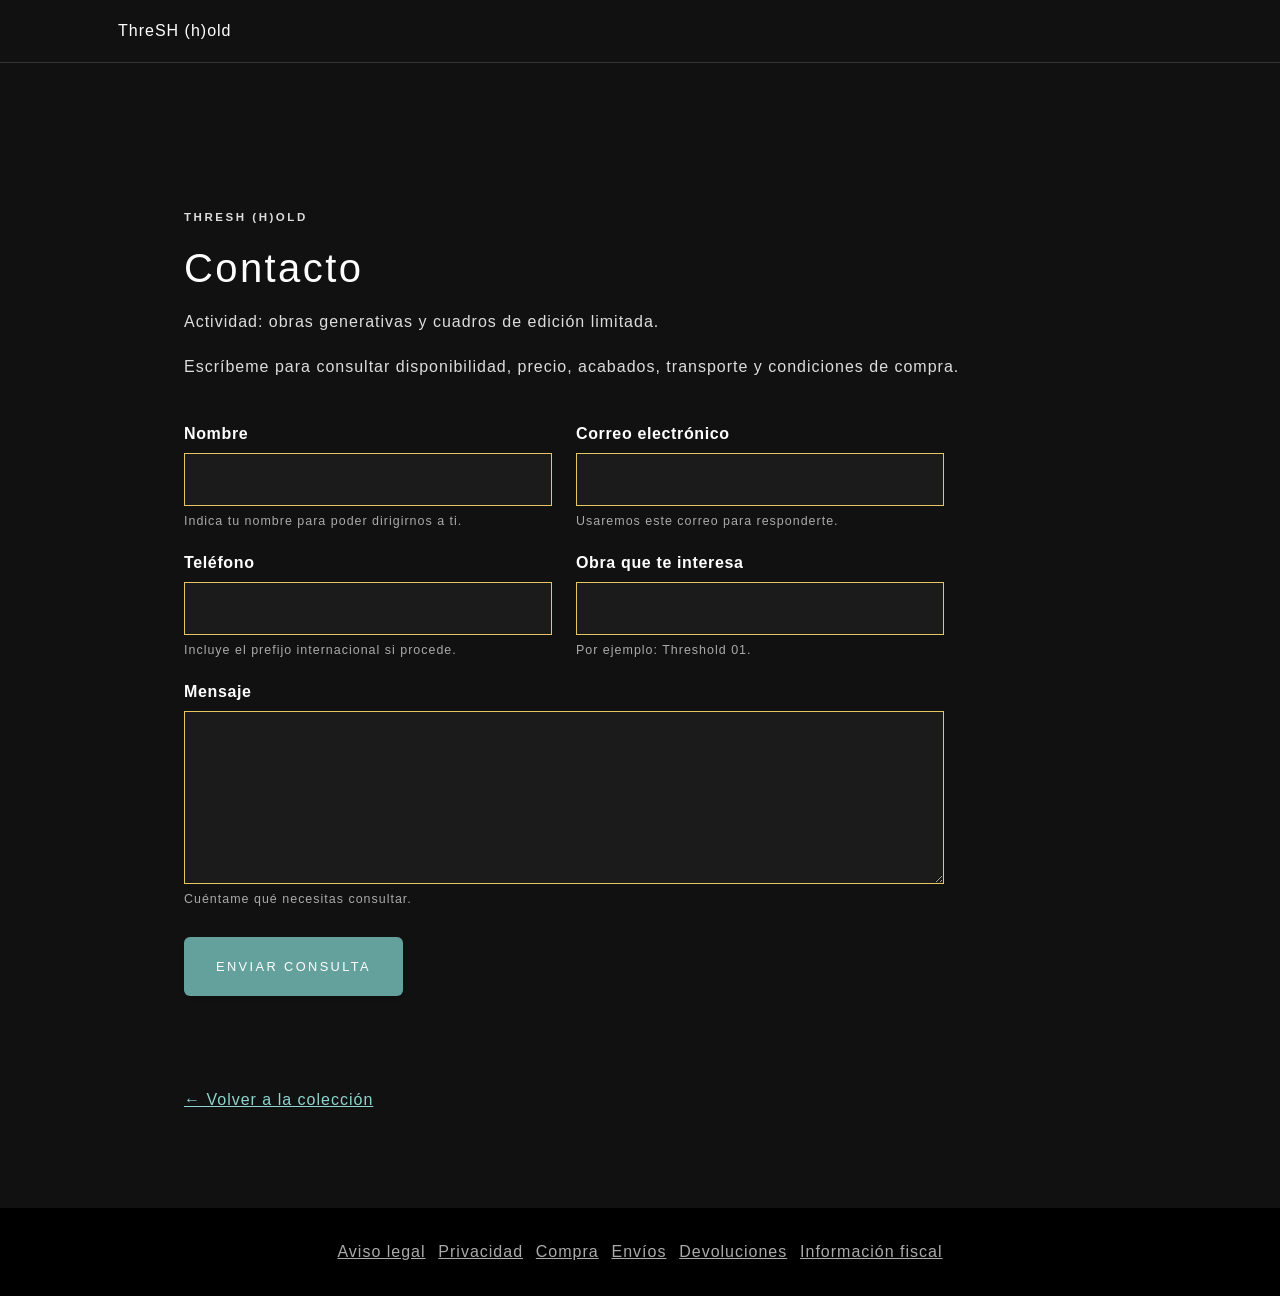
==== commit 973ff75d: "Add files via upload" ====
--- a/contacto.html
+++ b/contacto.html
@@ -1 +1,34 @@
-<!doctype html><html lang="es"><head><meta charset="utf-8"><meta name="viewport" content="width=device-width,initial-scale=1"><title>Contacto · ThreSH (h)old</title><link rel="stylesheet" href="css/styles.css"><link rel="stylesheet" href="legal.css"></head><body class="legal-page"><nav class="legal-nav"><div class="container px-4 px-lg-5"><a href="index.html">ThreSH (h)old</a></div></nav><main class="legal-main"><p class="eyebrow">ThreSH (h)old</p><h1>Contacto</h1><p>Actividad: obras generativas y cuadros de edición limitada.</p><p>Correo provisional: <a href="mailto:hola@threshhold.com">hola@threshhold.com</a></p><p>Teléfono: <span class="pending">[PENDIENTE DE COMPLETAR]</span><br>Dirección: <span class="pending">[PENDIENTE DE COMPLETAR]</span><br>Horario de atención: <span class="pending">[PENDIENTE DE COMPLETAR]</span></p><a class="btn btn-primary" href="mailto:hola@threshhold.com?subject=Solicitud%20de%20información">Solicitar información</a><a class="legal-back" href="index.html">← Volver a la colección</a></main><footer class="legal-footer"><a href="legal.html">Aviso legal</a><a href="privacidad.html">Privacidad</a><a href="compra.html">Compra</a><a href="envios.html">Envíos</a><a href="devoluciones.html">Devoluciones</a><a href="fiscal.html">Información fiscal</a></footer></body></html>
+<!doctype html>
+<html lang="es">
+<head>
+    <meta charset="utf-8">
+    <meta name="viewport" content="width=device-width, initial-scale=1">
+    <title>Contacto · ThreSH (h)old</title>
+    <link rel="stylesheet" href="css/styles.css">
+    <link rel="stylesheet" href="legal.css">
+</head>
+<body class="legal-page">
+    <nav class="legal-nav"><div class="container px-4 px-lg-5"><a href="index.html">ThreSH (h)old</a></div></nav>
+    <main class="legal-main">
+        <p class="eyebrow">ThreSH (h)old</p>
+        <h1>Contacto</h1>
+        <p>Actividad: obras generativas y cuadros de edición limitada.</p>
+        <p>Escríbeme para consultar disponibilidad, precio, acabados, transporte y condiciones de compra.</p>
+
+        <!-- Sustituye PEGA_AQUI_LA_URL_DE_TU_GOOGLE_APPS_SCRIPT por la URL de tu aplicación web. -->
+        <form id="contactForm" class="contact-form" action="https://script.google.com/macros/s/AKfycbwqFTvTvK9FcGHPM3qvFMMCvGWU3k_ahaoIUS83m6mCzEextY9ewUxDx4BlgPZb81n7xg/exec" method="POST" target="contactResponseFrame">
+            <div class="contact-form-field"><label for="nombre">Nombre</label><input id="nombre" name="nombre" type="text" autocomplete="name" required minlength="2" aria-describedby="nombre-ayuda" title="Escribe tu nombre (mínimo 2 caracteres)."><small id="nombre-ayuda">Indica tu nombre para poder dirigirnos a ti.</small></div>
+            <div class="contact-form-field"><label for="email">Correo electrónico</label><input id="email" name="email" type="email" autocomplete="email" required aria-describedby="email-ayuda" title="Introduce un correo electrónico válido."><small id="email-ayuda">Usaremos este correo para responderte.</small></div>
+            <div class="contact-form-field"><label for="telefono">Teléfono</label><input id="telefono" name="telefono" type="tel" autocomplete="tel" required pattern="[+]?[0-9 ()-]{9,}" aria-describedby="telefono-ayuda" title="Introduce un teléfono válido, con al menos 9 dígitos."><small id="telefono-ayuda">Incluye el prefijo internacional si procede.</small></div>
+            <div class="contact-form-field"><label for="obra">Obra que te interesa</label><input id="obra" name="obra" type="text" required minlength="2" aria-describedby="obra-ayuda" title="Indica la obra que te interesa."><small id="obra-ayuda">Por ejemplo: Threshold 01.</small></div>
+            <div class="contact-form-field contact-form-field-full"><label for="mensaje">Mensaje</label><textarea id="mensaje" name="mensaje" rows="6" required minlength="10" aria-describedby="mensaje-ayuda" title="Escribe tu consulta (mínimo 10 caracteres)."></textarea><small id="mensaje-ayuda">Cuéntame qué necesitas consultar.</small></div>
+            <button class="btn btn-primary contact-form-submit" type="submit">Enviar consulta</button>
+            <p id="contactFormStatus" class="contact-form-status" role="status" aria-live="polite"></p>
+        </form>
+        <iframe id="contactResponseFrame" name="contactResponseFrame" title="Respuesta del formulario" class="contact-response-frame" aria-hidden="true"></iframe>
+        <a class="legal-back" href="index.html">← Volver a la colección</a>
+    </main>
+    <footer class="legal-footer"><a href="legal.html">Aviso legal</a><a href="privacidad.html">Privacidad</a><a href="compra.html">Compra</a><a href="envios.html">Envíos</a><a href="devoluciones.html">Devoluciones</a><a href="fiscal.html">Información fiscal</a></footer>
+    <script src="js/scripts.js"></script>
+</body>
+</html>
--- a/legal.css
+++ b/legal.css
@@ -1,2 +1,5 @@
 @charset "UTF-8";
 .legal-page{background:#111;color:#ddd;min-height:100vh}.legal-page .legal-nav{padding:1.2rem 0;background:#111;border-bottom:1px solid #333}.legal-page .legal-nav a{color:#fff;text-decoration:none}.legal-main{max-width:960px;margin:0 auto;padding:9rem 1.5rem 6rem}.legal-main h1,.legal-main h2{color:#fff;letter-spacing:.06em}.legal-main h1{margin-bottom:1rem}.legal-main h2{margin-top:3rem;font-size:1.5rem}.legal-main p,.legal-main li{line-height:1.8}.legal-main a{color:#8fd3cf}.legal-main .pending{color:#e4c662;font-weight:700}.legal-back{display:inline-block;margin-top:3rem}.legal-footer{padding:2rem 1.5rem;text-align:center;background:#000;color:#999}.legal-footer a{color:#aaa;margin:.4rem}.legal-list{padding-left:1.2rem}
+.contact-form{display:grid;grid-template-columns:repeat(2,minmax(0,1fr));gap:1.25rem 1.5rem;margin-top:2.5rem;max-width:760px}.contact-form-field{display:flex;flex-direction:column;gap:.45rem}.contact-form-field-full{grid-column:1/-1}.contact-form label{color:#fff;font-weight:700;letter-spacing:.04em}.contact-form input,.contact-form textarea{width:100%;box-sizing:border-box;padding:.85rem 1rem;border:1px solid #555;border-radius:0;background:#1b1b1b;color:#fff;font:inherit;letter-spacing:.03em}.contact-form textarea{resize:vertical;min-height:9rem}.contact-form input:focus,.contact-form textarea:focus{outline:2px solid #8fd3cf;outline-offset:2px;border-color:#8fd3cf}.contact-form input:invalid:not(:placeholder-shown),.contact-form textarea:invalid:not(:placeholder-shown){border-color:#e4c662}.contact-form small{color:#aaa;font-size:.78rem;line-height:1.4}.contact-form-submit{justify-self:start;margin-top:.5rem}.contact-form input::placeholder,.contact-form textarea::placeholder{color:#aaa}@media (max-width:767.98px){.contact-form{grid-template-columns:1fr;gap:1rem}.contact-form-field-full{grid-column:auto}.contact-form-submit{width:100%;margin-top:.25rem}.legal-main{padding-top:6rem}}
+.contact-form-submit:disabled{cursor:wait;opacity:.65}.contact-form-status{grid-column:1/-1;min-height:1.5rem;margin:0;font-weight:700}.contact-form-status.is-loading{color:#ddd}.contact-form-status.is-success{color:#8fd3cf}.contact-form-status.is-error{color:#e4c662}@media (max-width:767.98px){.contact-form-status{grid-column:auto}}
+.contact-response-frame{position:absolute;width:1px;height:1px;border:0;opacity:0;pointer-events:none}
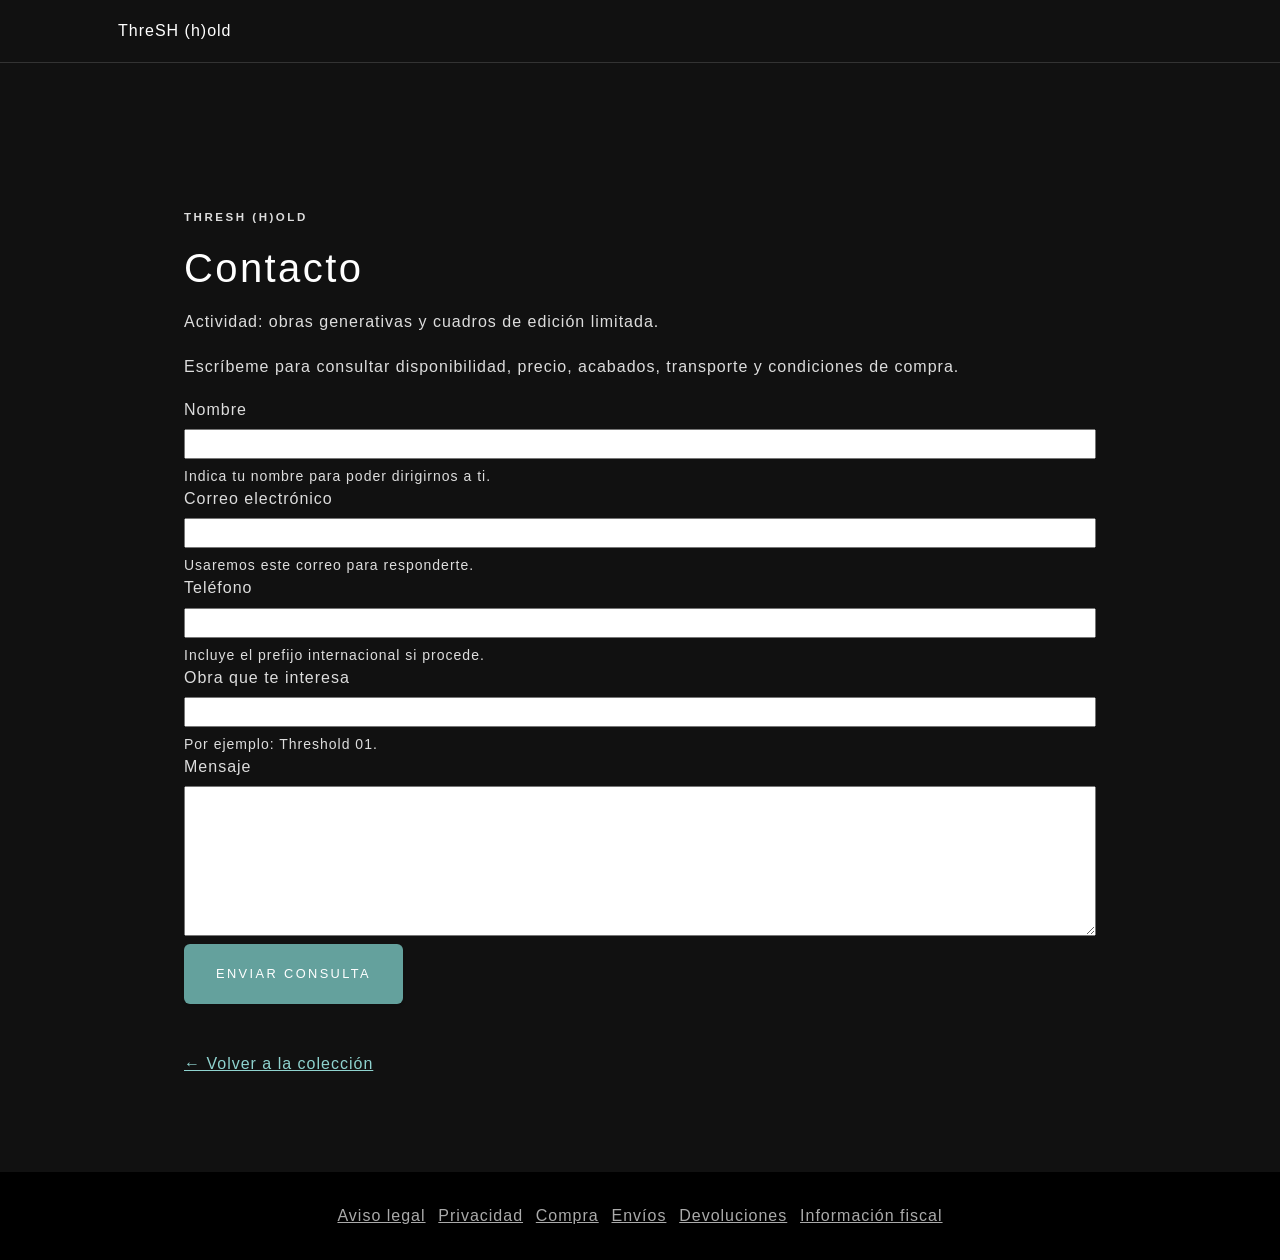
==== commit ce6515e3: "Add files via upload" ====
--- a/contacto.html
+++ b/contacto.html
@@ -14,18 +14,15 @@
         <h1>Contacto</h1>
         <p>Actividad: obras generativas y cuadros de edición limitada.</p>
         <p>Escríbeme para consultar disponibilidad, precio, acabados, transporte y condiciones de compra.</p>
-
-        <!-- Sustituye PEGA_AQUI_LA_URL_DE_TU_GOOGLE_APPS_SCRIPT por la URL de tu aplicación web. -->
-        <form id="contactForm" class="contact-form" action="https://script.google.com/macros/s/AKfycbwqFTvTvK9FcGHPM3qvFMMCvGWU3k_ahaoIUS83m6mCzEextY9ewUxDx4BlgPZb81n7xg/exec" method="POST" target="contactResponseFrame">
-            <div class="contact-form-field"><label for="nombre">Nombre</label><input id="nombre" name="nombre" type="text" autocomplete="name" required minlength="2" aria-describedby="nombre-ayuda" title="Escribe tu nombre (mínimo 2 caracteres)."><small id="nombre-ayuda">Indica tu nombre para poder dirigirnos a ti.</small></div>
-            <div class="contact-form-field"><label for="email">Correo electrónico</label><input id="email" name="email" type="email" autocomplete="email" required aria-describedby="email-ayuda" title="Introduce un correo electrónico válido."><small id="email-ayuda">Usaremos este correo para responderte.</small></div>
-            <div class="contact-form-field"><label for="telefono">Teléfono</label><input id="telefono" name="telefono" type="tel" autocomplete="tel" required pattern="[+]?[0-9 ()-]{9,}" aria-describedby="telefono-ayuda" title="Introduce un teléfono válido, con al menos 9 dígitos."><small id="telefono-ayuda">Incluye el prefijo internacional si procede.</small></div>
-            <div class="contact-form-field"><label for="obra">Obra que te interesa</label><input id="obra" name="obra" type="text" required minlength="2" aria-describedby="obra-ayuda" title="Indica la obra que te interesa."><small id="obra-ayuda">Por ejemplo: Threshold 01.</small></div>
-            <div class="contact-form-field contact-form-field-full"><label for="mensaje">Mensaje</label><textarea id="mensaje" name="mensaje" rows="6" required minlength="10" aria-describedby="mensaje-ayuda" title="Escribe tu consulta (mínimo 10 caracteres)."></textarea><small id="mensaje-ayuda">Cuéntame qué necesitas consultar.</small></div>
-            <button class="btn btn-primary contact-form-submit" type="submit">Enviar consulta</button>
-            <p id="contactFormStatus" class="contact-form-status" role="status" aria-live="polite"></p>
+        <form id="contactForm" method="POST" target="contactResponseFrame" action="https://script.google.com/macros/s/AKfycbwqFTvTvK9FcGHPM3qvFMMCvGWU3k_ahaoIUS83m6mCzEextY9ewUxDx4BlgPZb81n7xg/exec">
+            <div class="contact-form-field"><label for="nombre">Nombre</label><input id="nombre" name="nombre" type="text" autocomplete="name" required minlength="2" title="Escribe tu nombre (mínimo 2 caracteres)."><small>Indica tu nombre para poder dirigirnos a ti.</small></div>
+            <div class="contact-form-field"><label for="email">Correo electrónico</label><input id="email" name="email" type="email" autocomplete="email" required title="Introduce un correo electrónico válido."><small>Usaremos este correo para responderte.</small></div>
+            <div class="contact-form-field"><label for="telefono">Teléfono</label><input id="telefono" name="telefono" type="tel" autocomplete="tel" required pattern="[+]?[0-9 ()-]{9,}" title="Introduce un teléfono válido, con al menos 9 dígitos."><small>Incluye el prefijo internacional si procede.</small></div>
+            <div class="contact-form-field"><label for="obra">Obra que te interesa</label><input id="obra" name="obra" type="text" required minlength="2" title="Indica la obra que te interesa."><small>Por ejemplo: Threshold 01.</small></div>
+            <div class="contact-form-field contact-form-field-full"><label for="mensaje">Mensaje</label><textarea name="mensaje" id="mensaje" rows="6" required minlength="10"></textarea></div>
+            <button class="btn btn-primary contact-form-submit" type="submit">ENVIAR CONSULTA</button>
         </form>
-        <iframe id="contactResponseFrame" name="contactResponseFrame" title="Respuesta del formulario" class="contact-response-frame" aria-hidden="true"></iframe>
+        <iframe name="contactResponseFrame" id="contactResponseFrame" hidden></iframe>
         <a class="legal-back" href="index.html">← Volver a la colección</a>
     </main>
     <footer class="legal-footer"><a href="legal.html">Aviso legal</a><a href="privacidad.html">Privacidad</a><a href="compra.html">Compra</a><a href="envios.html">Envíos</a><a href="devoluciones.html">Devoluciones</a><a href="fiscal.html">Información fiscal</a></footer>
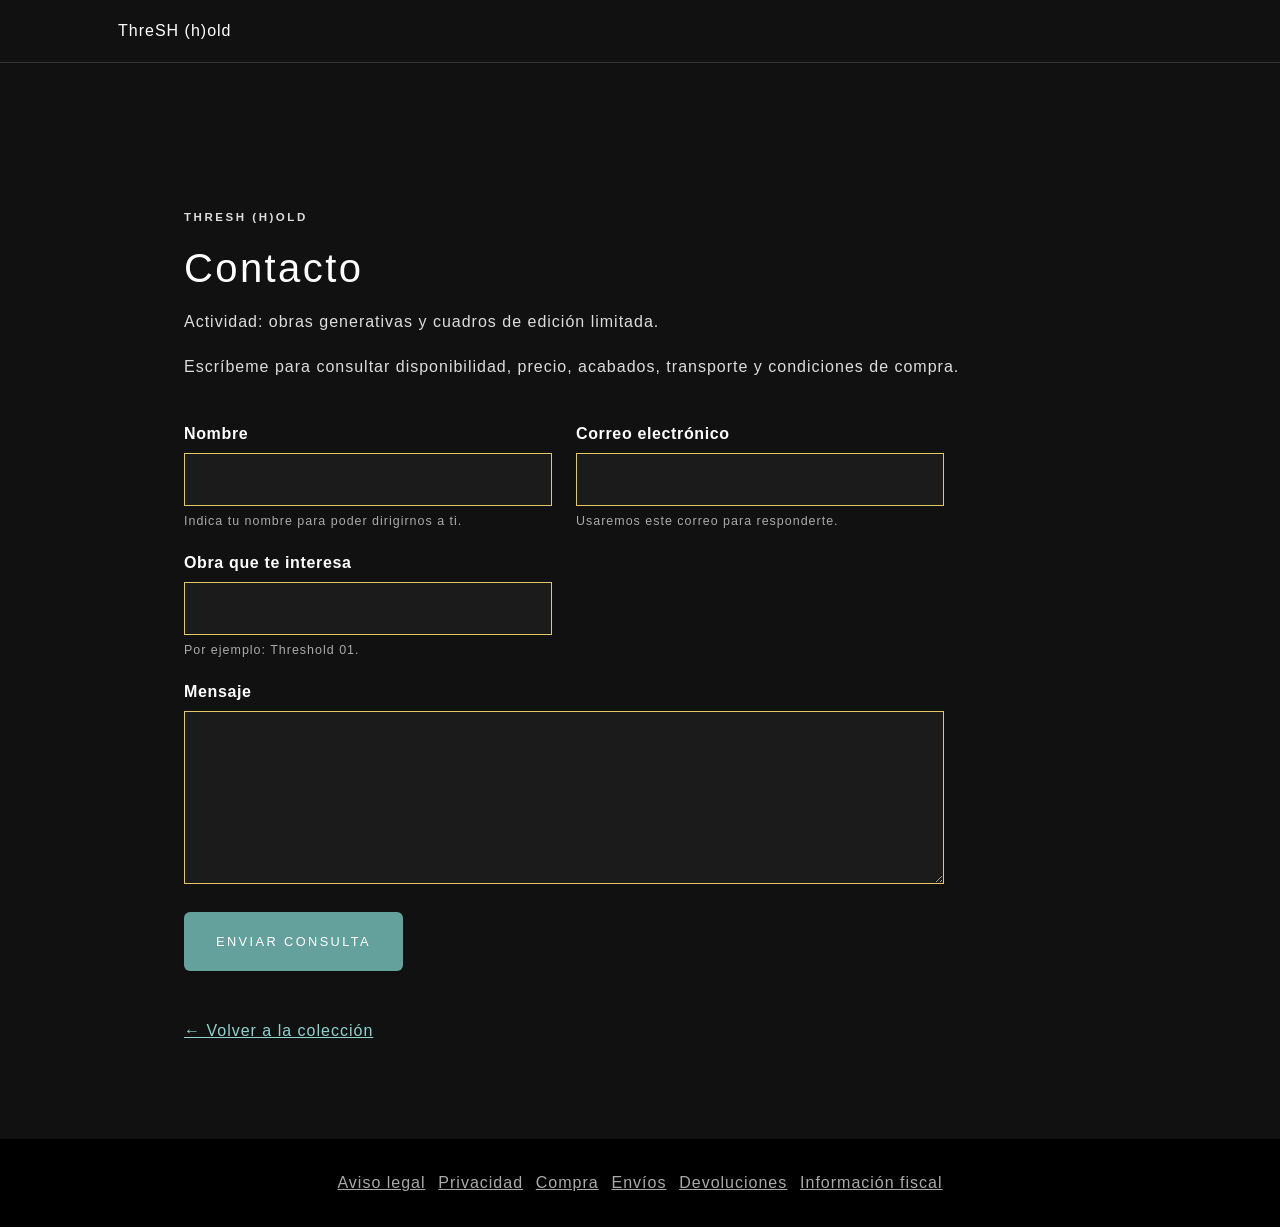
==== commit 68dbca82: "Add files via upload" ====
--- a/contacto.html
+++ b/contacto.html
@@ -14,15 +14,13 @@
         <h1>Contacto</h1>
         <p>Actividad: obras generativas y cuadros de edición limitada.</p>
         <p>Escríbeme para consultar disponibilidad, precio, acabados, transporte y condiciones de compra.</p>
-        <form id="contactForm" method="POST" target="contactResponseFrame" action="https://script.google.com/macros/s/AKfycbwqFTvTvK9FcGHPM3qvFMMCvGWU3k_ahaoIUS83m6mCzEextY9ewUxDx4BlgPZb81n7xg/exec">
+        <form id="contactForm" class="contact-form">
             <div class="contact-form-field"><label for="nombre">Nombre</label><input id="nombre" name="nombre" type="text" autocomplete="name" required minlength="2" title="Escribe tu nombre (mínimo 2 caracteres)."><small>Indica tu nombre para poder dirigirnos a ti.</small></div>
             <div class="contact-form-field"><label for="email">Correo electrónico</label><input id="email" name="email" type="email" autocomplete="email" required title="Introduce un correo electrónico válido."><small>Usaremos este correo para responderte.</small></div>
-            <div class="contact-form-field"><label for="telefono">Teléfono</label><input id="telefono" name="telefono" type="tel" autocomplete="tel" required pattern="[+]?[0-9 ()-]{9,}" title="Introduce un teléfono válido, con al menos 9 dígitos."><small>Incluye el prefijo internacional si procede.</small></div>
             <div class="contact-form-field"><label for="obra">Obra que te interesa</label><input id="obra" name="obra" type="text" required minlength="2" title="Indica la obra que te interesa."><small>Por ejemplo: Threshold 01.</small></div>
-            <div class="contact-form-field contact-form-field-full"><label for="mensaje">Mensaje</label><textarea name="mensaje" id="mensaje" rows="6" required minlength="10"></textarea></div>
-            <button class="btn btn-primary contact-form-submit" type="submit">ENVIAR CONSULTA</button>
+            <div class="contact-form-field contact-form-field-full"><label for="mensaje">Mensaje</label><textarea name="mensaje" id="mensaje" rows="6" required minlength="10" title="Escribe tu consulta (mínimo 10 caracteres)."></textarea></div>
+            <button class="btn btn-primary contact-form-submit" id="contactSubmit" type="button">ENVIAR CONSULTA</button>
         </form>
-        <iframe name="contactResponseFrame" id="contactResponseFrame" hidden></iframe>
         <a class="legal-back" href="index.html">← Volver a la colección</a>
     </main>
     <footer class="legal-footer"><a href="legal.html">Aviso legal</a><a href="privacidad.html">Privacidad</a><a href="compra.html">Compra</a><a href="envios.html">Envíos</a><a href="devoluciones.html">Devoluciones</a><a href="fiscal.html">Información fiscal</a></footer>
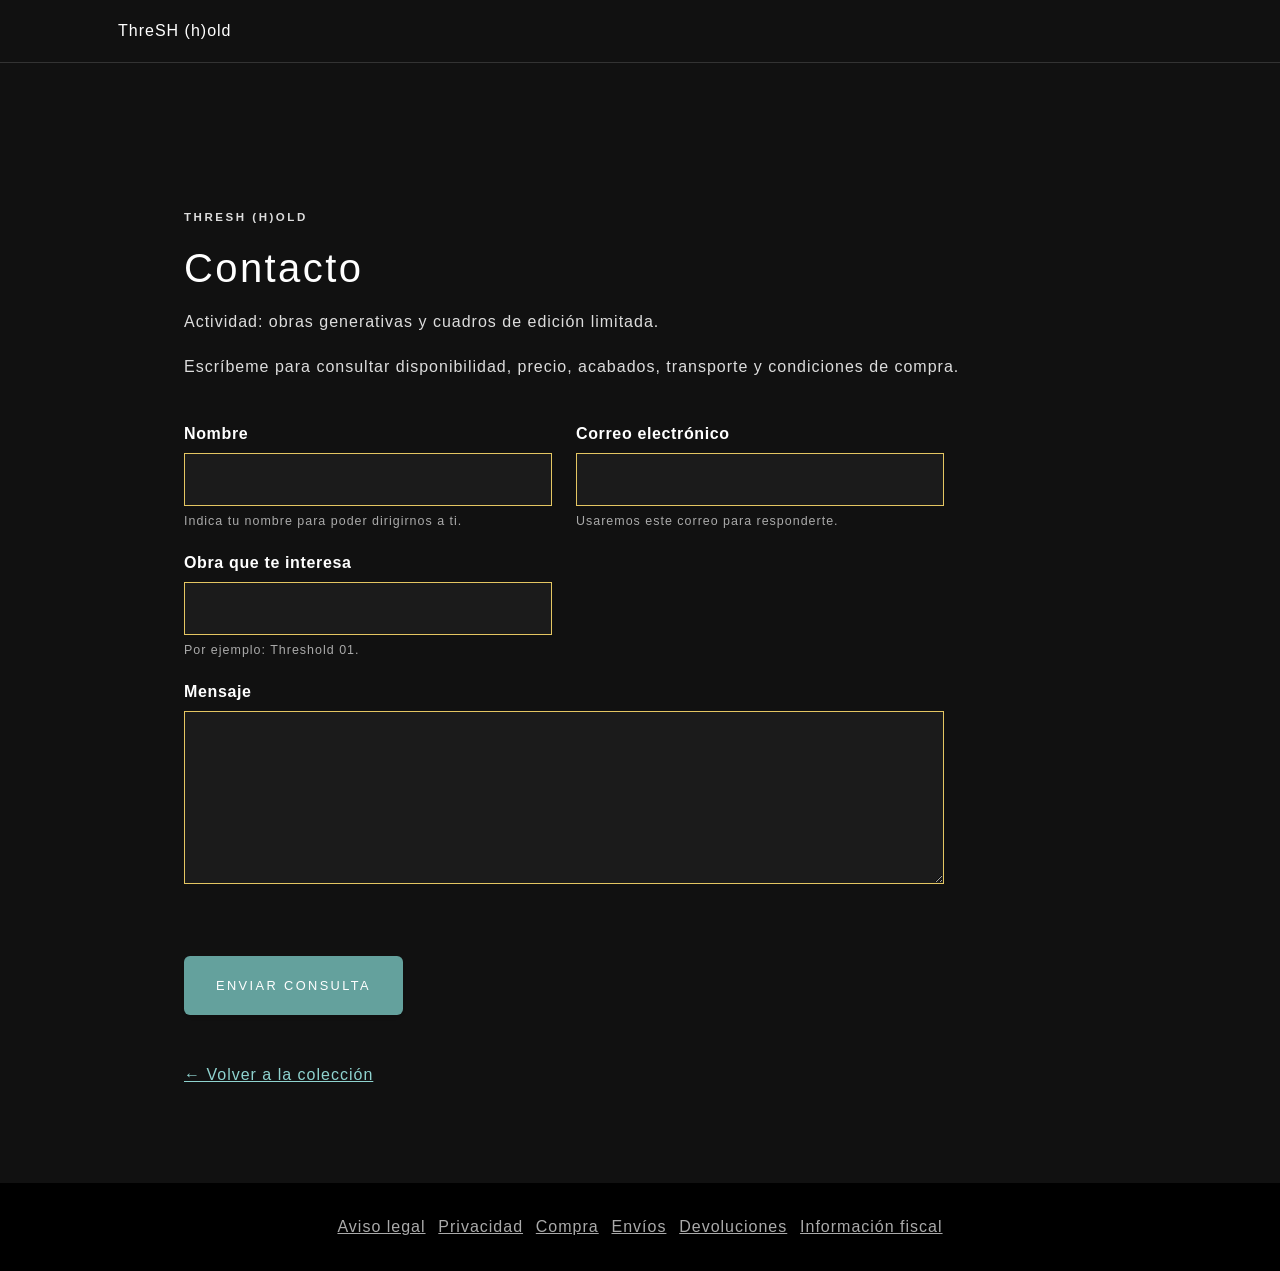
==== commit 74e3ee98: "Add files via upload" ====
--- a/contacto.html
+++ b/contacto.html
@@ -19,7 +19,8 @@
             <div class="contact-form-field"><label for="email">Correo electrónico</label><input id="email" name="email" type="email" autocomplete="email" required title="Introduce un correo electrónico válido."><small>Usaremos este correo para responderte.</small></div>
             <div class="contact-form-field"><label for="obra">Obra que te interesa</label><input id="obra" name="obra" type="text" required minlength="2" title="Indica la obra que te interesa."><small>Por ejemplo: Threshold 01.</small></div>
             <div class="contact-form-field contact-form-field-full"><label for="mensaje">Mensaje</label><textarea name="mensaje" id="mensaje" rows="6" required minlength="10" title="Escribe tu consulta (mínimo 10 caracteres)."></textarea></div>
-            <button class="btn btn-primary contact-form-submit" id="contactSubmit" type="button">ENVIAR CONSULTA</button>
+            <p class="contact-form-status" id="contactStatus" aria-live="polite"></p>
+            <button class="btn btn-primary contact-form-submit" id="contactSubmit" type="submit">ENVIAR CONSULTA</button>
         </form>
         <a class="legal-back" href="index.html">← Volver a la colección</a>
     </main>
